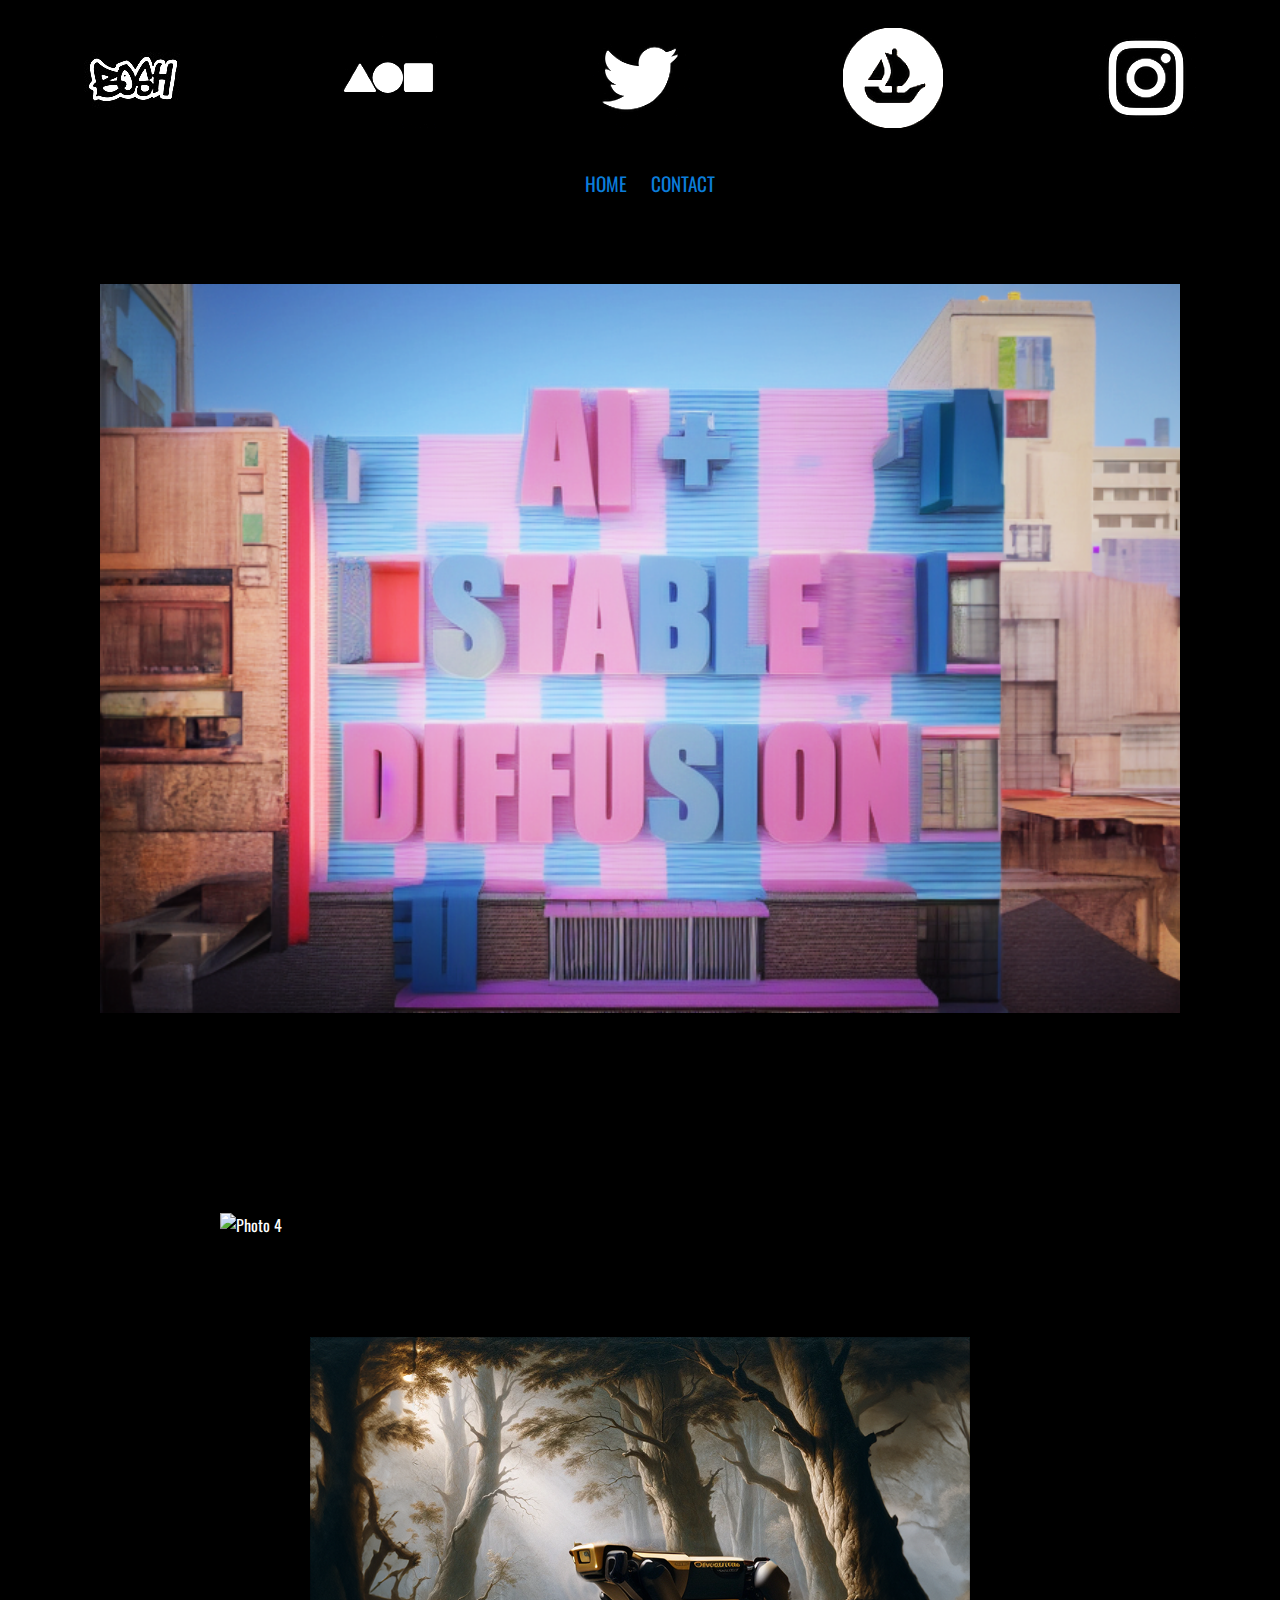
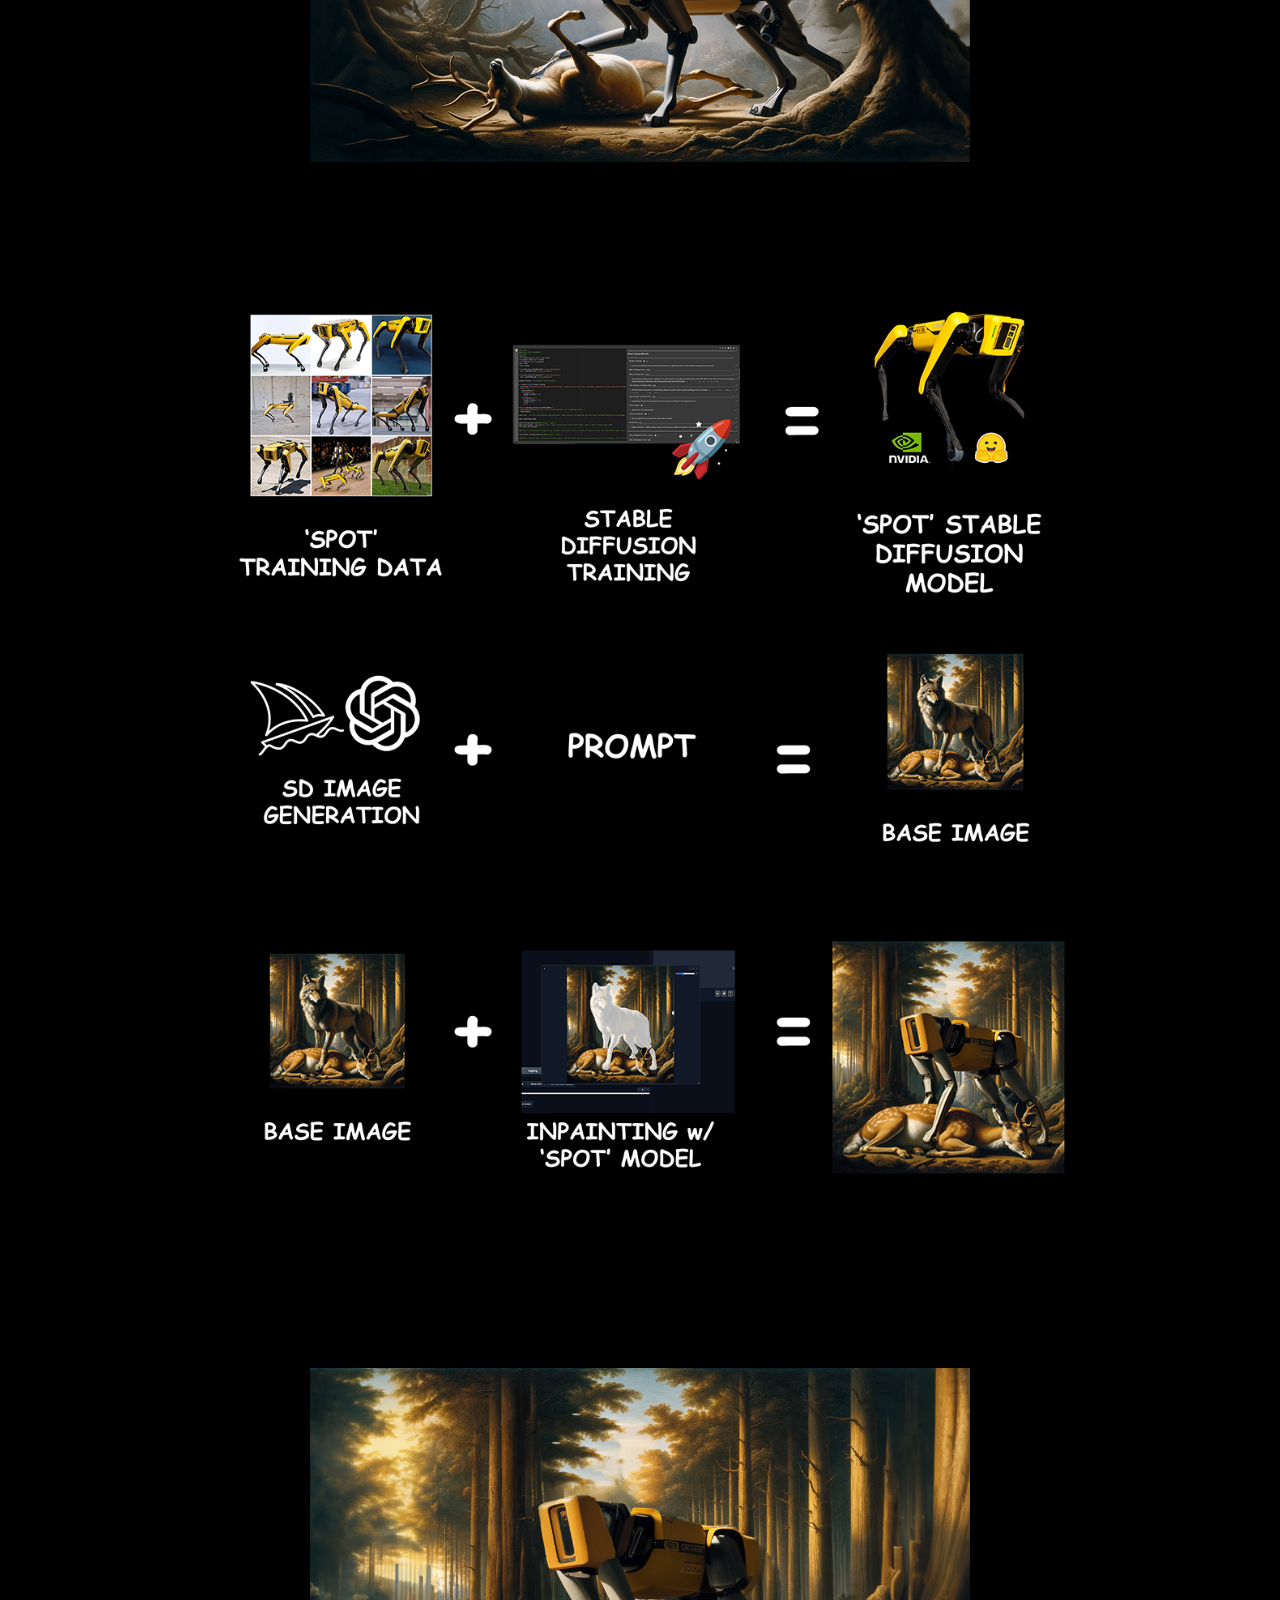
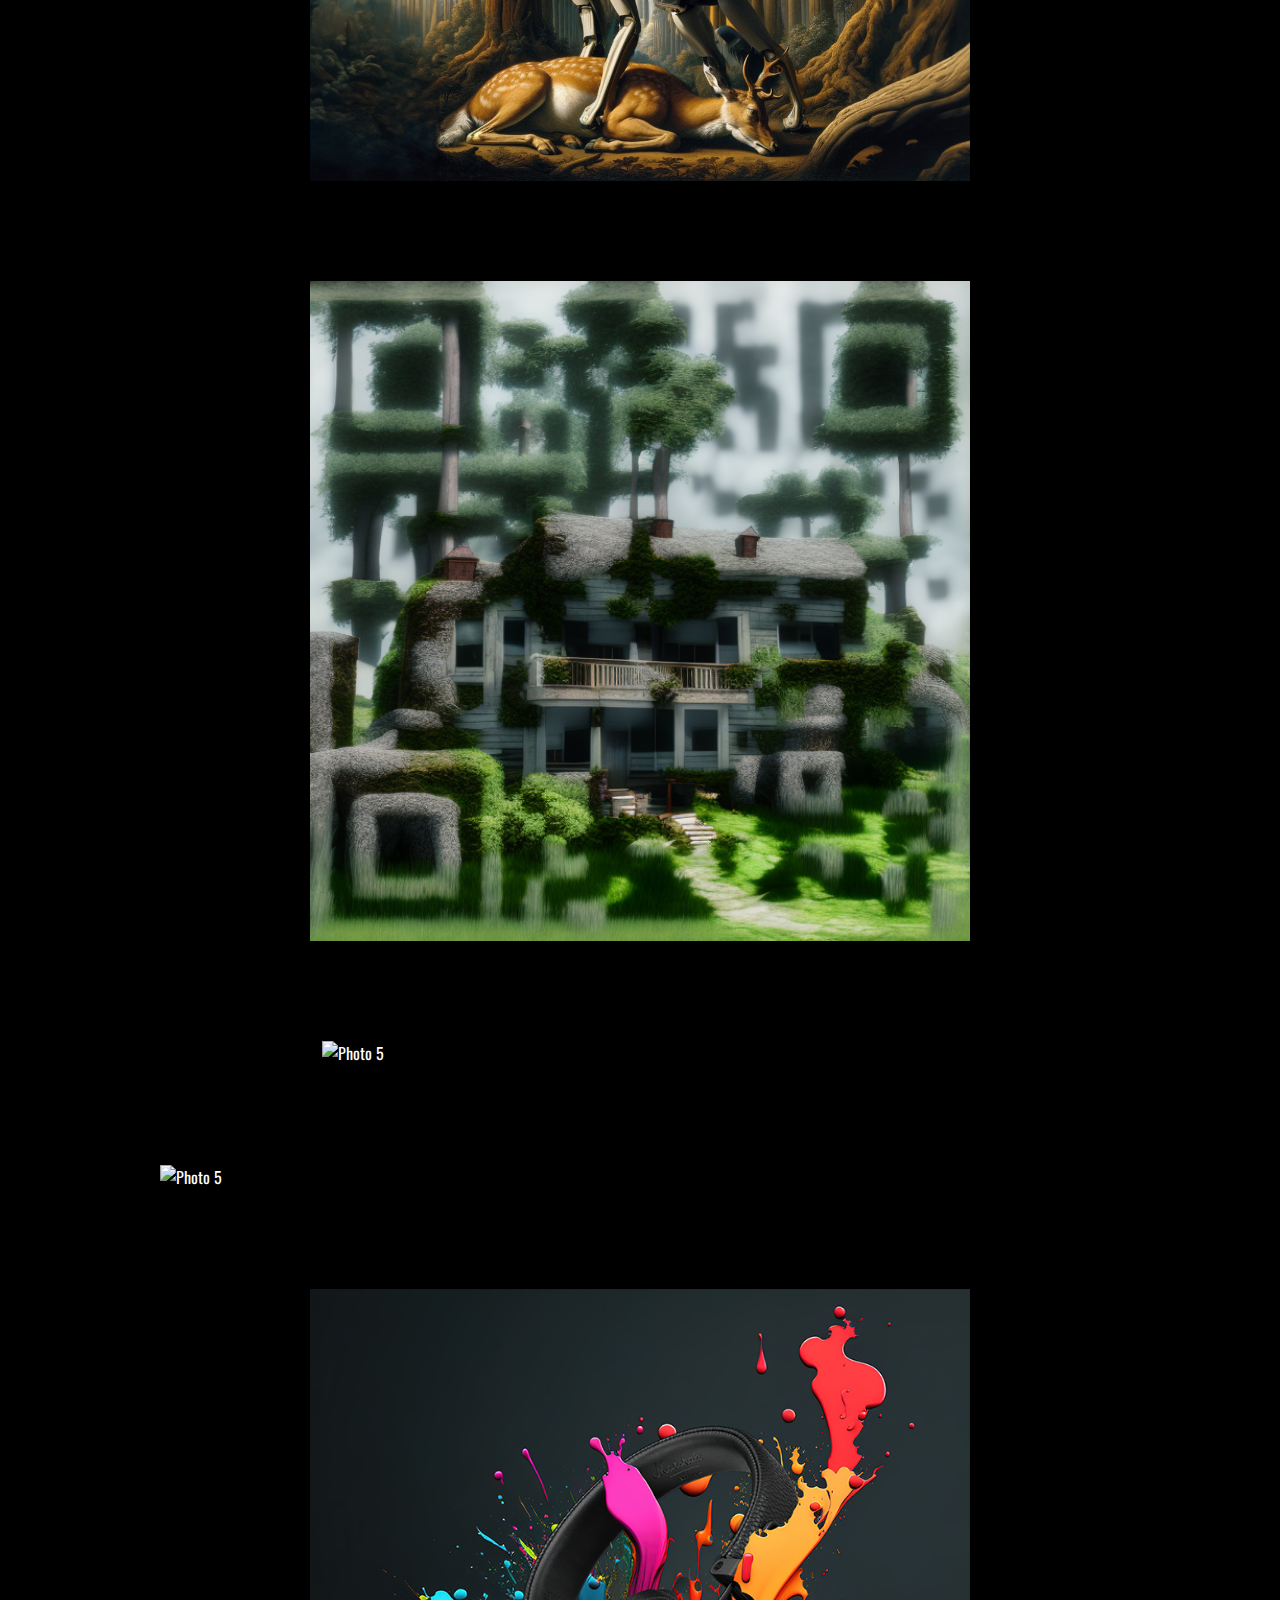
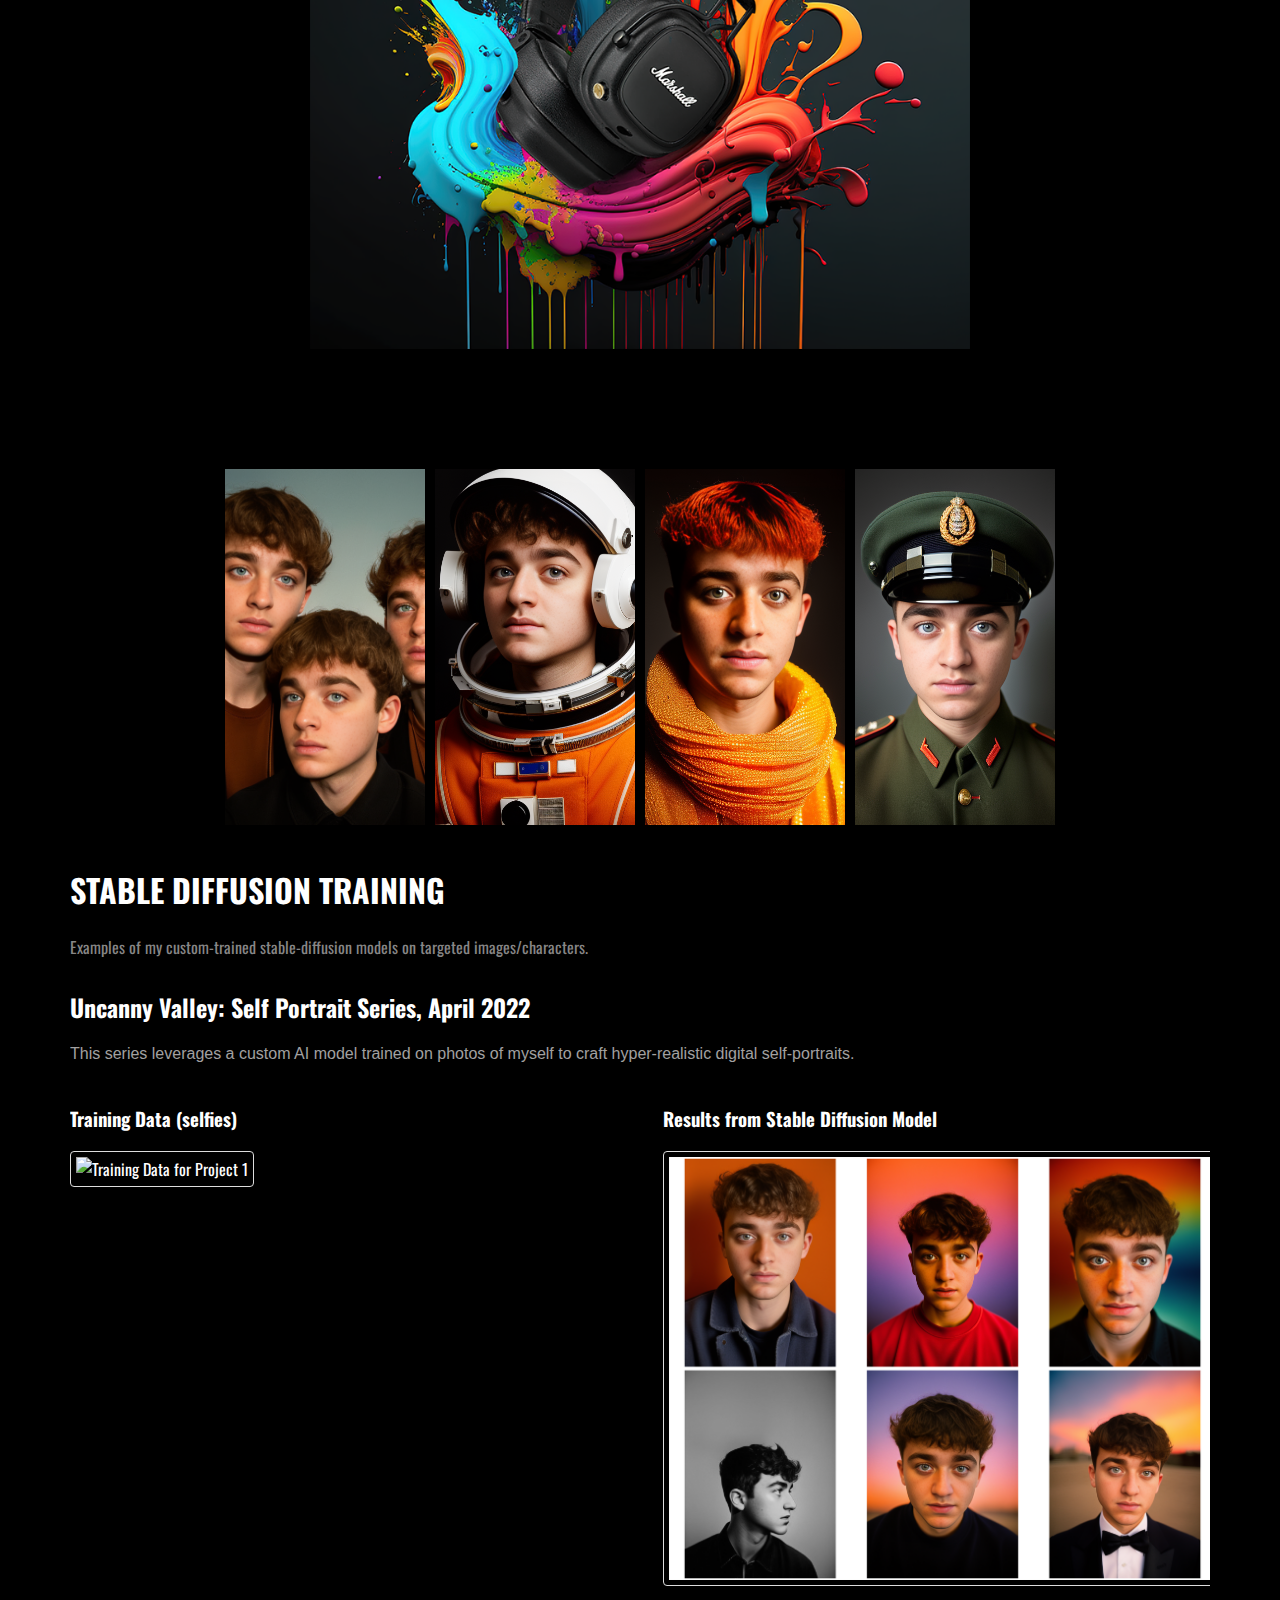
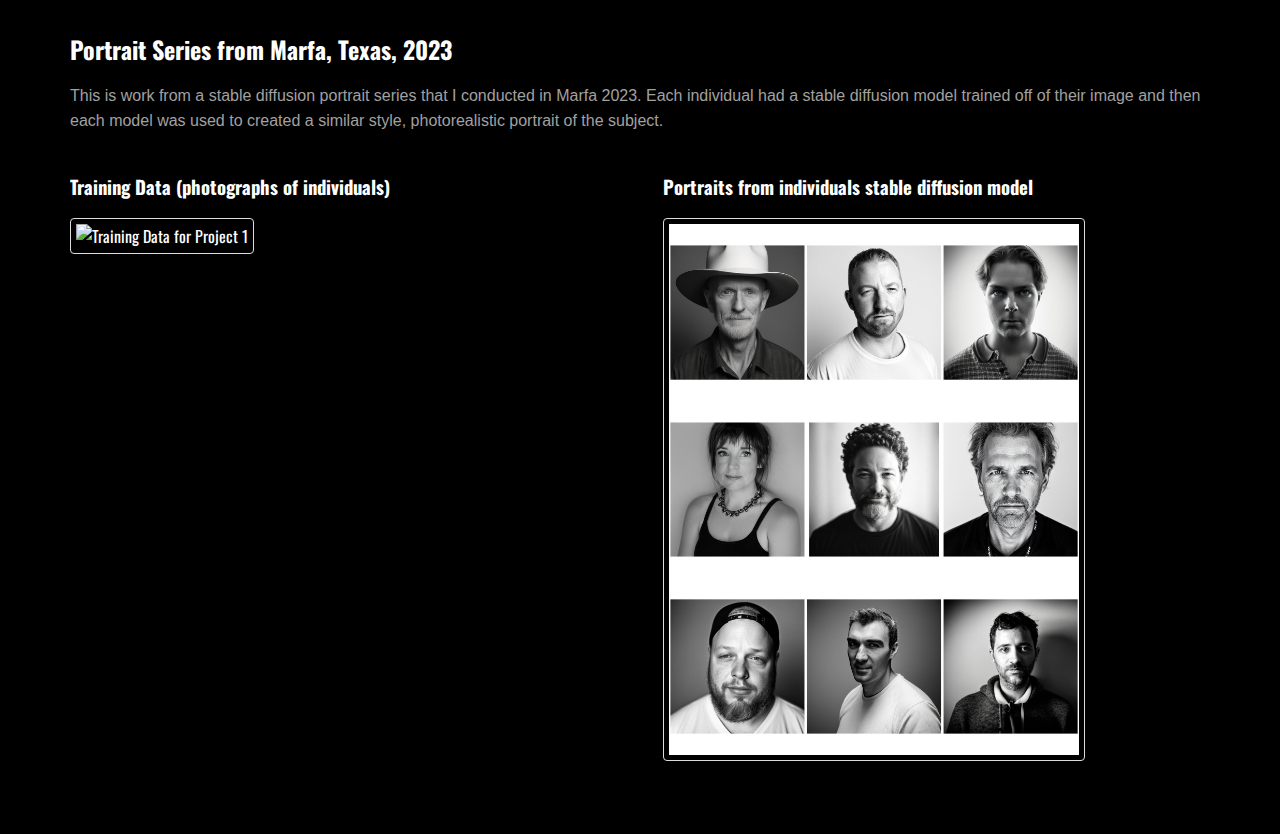
==== ai.html @ f07262d3 "Add files via upload" ====
<!DOCTYPE html>
<html lang="en">
<head>
    <meta charset="UTF-8">
    <meta name="viewport" content="width=device-width, initial-scale=1.0">
    <title>AI / MACHINE LEARNING</title>

    <!-- Oswald font -->
    <link href="https://fonts.googleapis.com/css2?family=Oswald:wght@400;500;600&display=swap" rel="stylesheet">
<style>
    /* Main Stylesheet (styles.css) */
.triptych-container {
    display: flex;
    justify-content: center; /* Center the triptych container horizontally */
    align-items: center;     /* Center the triptych container vertically */
    gap: 10px;               /* Adjust as needed for spacing between images */
    padding: 20px;
}

.triptych-container img {
    width: 33.333%;          /* Each image takes up one third of the container */
    aspect-ratio: 9 / 16 ;    /* Maintain a 16:9 aspect ratio */
    object-fit: cover;       /* Cover the area of the element, might crop the image */
    box-shadow: 0 4px 6px rgba(0, 0, 0, 0.1);
}


body {
    background-color: #000; /* Dark background */
    color: #fff; /* Light text for contrast */
    font-family: 'Oswald', sans-serif; /* Oswald font for content */
}
/* Styles for the logo menu */
.menu {
display: flex;
justify-content: center;
padding: 10px 5%;
width: 100%; /* Expand the menu to full width */
}

.menu a {
flex: 1;
max-width: calc(45% - 10px);
padding: 10px;
box-sizing: border-box;
text-align: center;
}

.menu img {
max-width: 100%;
height: auto;
cursor: pointer;
}
.menu a img {
    filter: invert(100%) brightness(200%); /* Inverts colors and increases brightness */
}


.text-menu ul {
    list-style-type: none;
    text-align: center; /* Centering menu items */
}

.text-menu ul li {
    display: inline; /* Horizontal menu */
    margin-right: 20px;
}

.text-menu a {
    color: #0b7dda; /* Bright blue for digital feel */
    text-decoration: none;
    font-size: 1.2em; /* Slightly larger font size */
    text-transform: uppercase; /* Uppercase for a more retro feel */
}

.text-menu a:hover {
    color: #4dff4d; /* Neon green for hover effect */
    text-shadow: 0 0 10px #4dff4d; /* Soft glow on hover */
}
.ai-projects {
    max-width: 1200px;
    margin: 0 auto;
    padding: 20px;
}

.project {
    margin-bottom: 40px;
}

.project h2 {
    font-family: 'Oswald', sans-serif;
    color: #ffffff;
    font-size: 1.5em;
    margin-bottom: 10px;
}

.project p {
    font-family: 'Arial', sans-serif;
    color: #a2a1a1;
    line-height: 1.6;
}

.project-image {
    width: 100%; /* Responsive image */
    height: auto;
    border: 1px solid #ddd;
    border-radius: 4px;
    padding: 5px;
    margin-top: 10px;
}
/* Responsive container */
.container {
    width: 95%;
    margin: auto;
    overflow: hidden; /* Clearfix for the floats */
}

.project-content {
    display: flex;
    justify-content: space-between;
    margin-top: 20px;
}

.training-data,
.model-results {
    width: 48%; /* Adjust width as needed */
}

.training-image,
.result-image {
    width: 100%;
    height: auto;
    border: 1px solid #ddd;
    border-radius: 4px;
    padding: 5px;
}

.introduction {
    margin-bottom: 30px;
    color: #878686;
}


/* Styles for the header container */
.header {
display: flex;
flex-direction: column;
align-items: center;
}
/* Default styles for all images */
.responsive-image img {
    width: 100%; /* Default to full width on smaller screens */
    height: auto; /* Maintain aspect ratio */
}

/* Styles for larger screens (e.g., desktops) */
@media screen and (min-width: 600px) {
    .responsive-image img {
        width: 50%; /* Adjust to desired width on larger screens */
    }
}

/* Additional breakpoints for other devices can be added as needed */


@media (max-width: 768px) {
    
.menu {
padding: 10px 0;
}

/* Adjusting spacing for the text menu on smaller screens */
.text-menu ul {
padding: 0 2%;  /* Adjust padding to create a bit more space on the sides */
}

.text-menu li {
margin-right: 10px;  /* Add some right margin to separate the items */
}

.text-menu li:last-child {
margin-right: 0;  
}

.text-menu a {
font-size: 14px;  /* Increase the font size a bit */
}
}

.responsive-image {
    width: 79% !important;
    aspect-ratio: auto;
    object-fit: cover;
}

</style>
</head>
<body>
    <div class="header">
        <div class="menu">
            <a href="index.html"><img src="logos/boshlogo.jpg" alt="Logo b"></a>
            <a href="https://foundation.app/@bosh" target="_blank"><img src="logos/logo1.jpg" alt="Logo 1"></a>
            <a href="https://twitter.com/boshjerns" target="_blank"><img src="logos/logo2.jpg" alt="Logo 2"></a>
            <a href="https://opensea.io/collection/zoo-york-city" target="_blank"><img src="logos/logo3.jpg" alt="Logo 3"></a>
            <a href="https://www.instagram.com/boshjerns/" target="_blank"><img src="logos/logo4.jpg" alt="Logo 4"></a>
        </div>
    </div>
        
        
        <!-- Text Menu -->
        <nav class="text-menu">
            <ul>
                <li><a href="index.html">home</a></li>
                <li><a href="contact.html">Contact</a></li>
            </ul>
        </nav>
    </div>

    <body>
        
        <!-- AI Projects Section -->
<section class="ai-projects">

    <div style="display: flex; justify-content: center;padding-bottom: 200px; padding-top: 50px;">
        <img src="AI/qwdqwdqwd.png" alt="Photo 4" style="width: 90%;">
    </div>

    <div style="display: flex; justify-content: center; padding-bottom: 100px; ">
        <img src="AI/21.gif" alt="Photo 4" style="width: 70%;">
    </div>

    <div style="display: flex; justify-content: center;padding-bottom: 100px;">
        <img src="AI/spot1.png" alt="Photo 4" style="width: 55%;">
    </div>

    <div style="display: flex; justify-content: center;padding-bottom: 100px;">
        <img src="AI/spot3.png" alt="Photo 4" style="width: 75%;">
    </div>

    <div style="display: flex; justify-content: center;padding-bottom: 100px;">
        <img src="AI/spot2.png" alt="Photo 4" style="width: 55%;">
    </div>

    <div style="display: flex; justify-content: center;padding-bottom: 100px;">
        <img src="AI/qr1.PNG" alt="Photo 4" style="width: 55%;">
    </div>

    <div style="display: flex; justify-content: center;padding-bottom: 100px;">
        <img src="AI/24.gif" alt="Photo 5" style="width: 53%;">
    </div>
    
    <div style="display: flex; justify-content: center;padding-bottom: 100px;">
        <img src="AI/g12.gif" alt="Photo 5" style="width: 80%;">
    </div>


    <div style="display: flex; justify-content: center;padding-bottom: 100px;">
        <img src="AI/marsh.PNG" alt="Photo 4" style="width: 55%;">
    </div>

    <div class="triptych-container" style="width: 50%; margin: 0 auto;">
    
        <img src="AI/IMG_0129.PNG" alt="Photo 4">
        <img src="AI/IMG_0137.PNG" alt="Photo 9">
        <img src="AI/IMG_0168.PNG" alt="Photo 9">
        <img src="AI/IMG_0169.PNG" alt="Photo 9">

    </div>
    <div class="container">
        <h1>STABLE DIFFUSION TRAINING</h1>
        <p class="introduction">Examples of my custom-trained stable-diffusion models on targeted images/characters. </p>
        <!-- Project 1 -->
        <div class="project">
            <h2>Uncanny Valley: Self Portrait Series, April 2022</h2>
            <p>This series leverages a custom AI model trained on photos of myself to craft hyper-realistic digital self-portraits.</p>
            <div class="project-content">
                <div class="training-data">
                    <h3>Training Data (selfies)</h3>
                    <img src="AI/2.png" alt="Training Data for Project 1" class="training-image">
                </div>
                <div class="model-results">
                    <h3>Results from Stable Diffusion Model</h3>
                    <img src="AI/1.png" alt="Result from Stable Diffusion Model for Project 1" class="result-image">
                </div>
                
            </div>
        </div>

        <div class="project">
            <h2>Portrait Series from Marfa, Texas, 2023</h2>
            <p>This is work from a stable diffusion portrait series that I conducted in Marfa 2023.  Each individual had a stable diffusion model trained off of their image and then each model was used to created a similar style, photorealistic portrait of the subject.</p>
            <div class="project-content">
                <div class="training-data">
                    <h3>Training Data (photographs of individuals)</h3>
                    <img src="AI/mm.png" alt="Training Data for Project 1" class="training-image">
                </div>
                <div class="model-results">
                    <h3>Portraits from individuals stable diffusion model</h3>
                    <img src="AI/jpjp.png" alt="Result from Stable Diffusion Model for Project 1" class="result-image" style="width: 75%;">
        
        
                </div>
        </div>


        <!-- <div class="project">
            <h2>Training on Illustrated Character 'Jeff' by Monster Mike</h2>
            <p>This is a stable diffusion training on artist 'Monster Mike's' character named Jeff who appears frequently in his work.  We trained a model on 'Jeff' for a project that will be released in the future.</p>
            <div class="project-content">
                <div class="training-data">
                    <h3>Training Data (artists artwork)</h3>
                    <img src="AI/mike3.png" alt="Training Data for Project 1" class="training-image">
                </div>
                <div class="model-results">
                    <h3>Results from Stable Diffusion Model 2D & 3D (Fully stable diffusion)</h3>
                    <img src="AI/mike1.jpg" alt="Result from Stable Diffusion Model for Project 1" class="result-image" style="width: 45%;">

                    <img src="AI/mike2.jpg" alt="Result from Stable Diffusion Model for Project 1" class="result-image" style="width: 45%;">
                    <img src="AI/mike.gif" alt="Result from Stable Diffusion Model for Project 1" class="result-image" style="width: 45%;">

                </div>
    </div> -->


</section>
    
    </body>

</body>
</html>
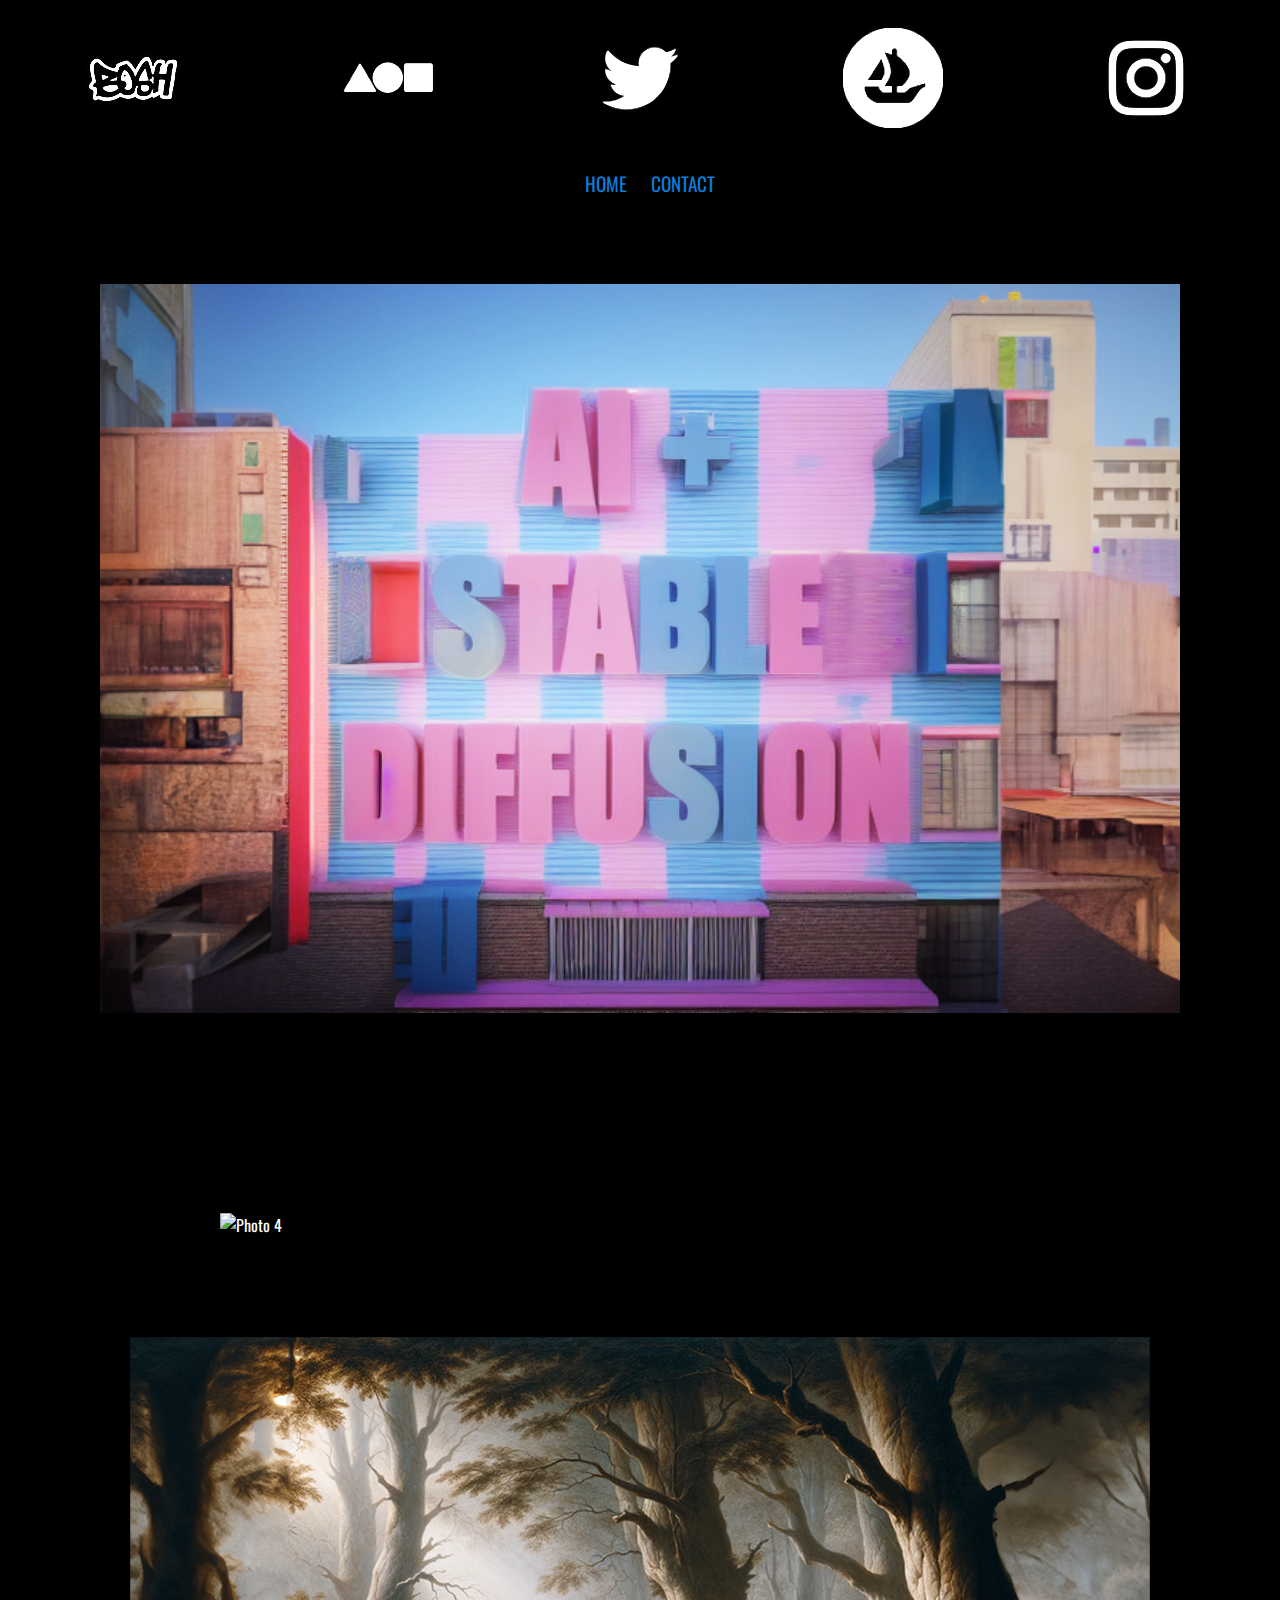
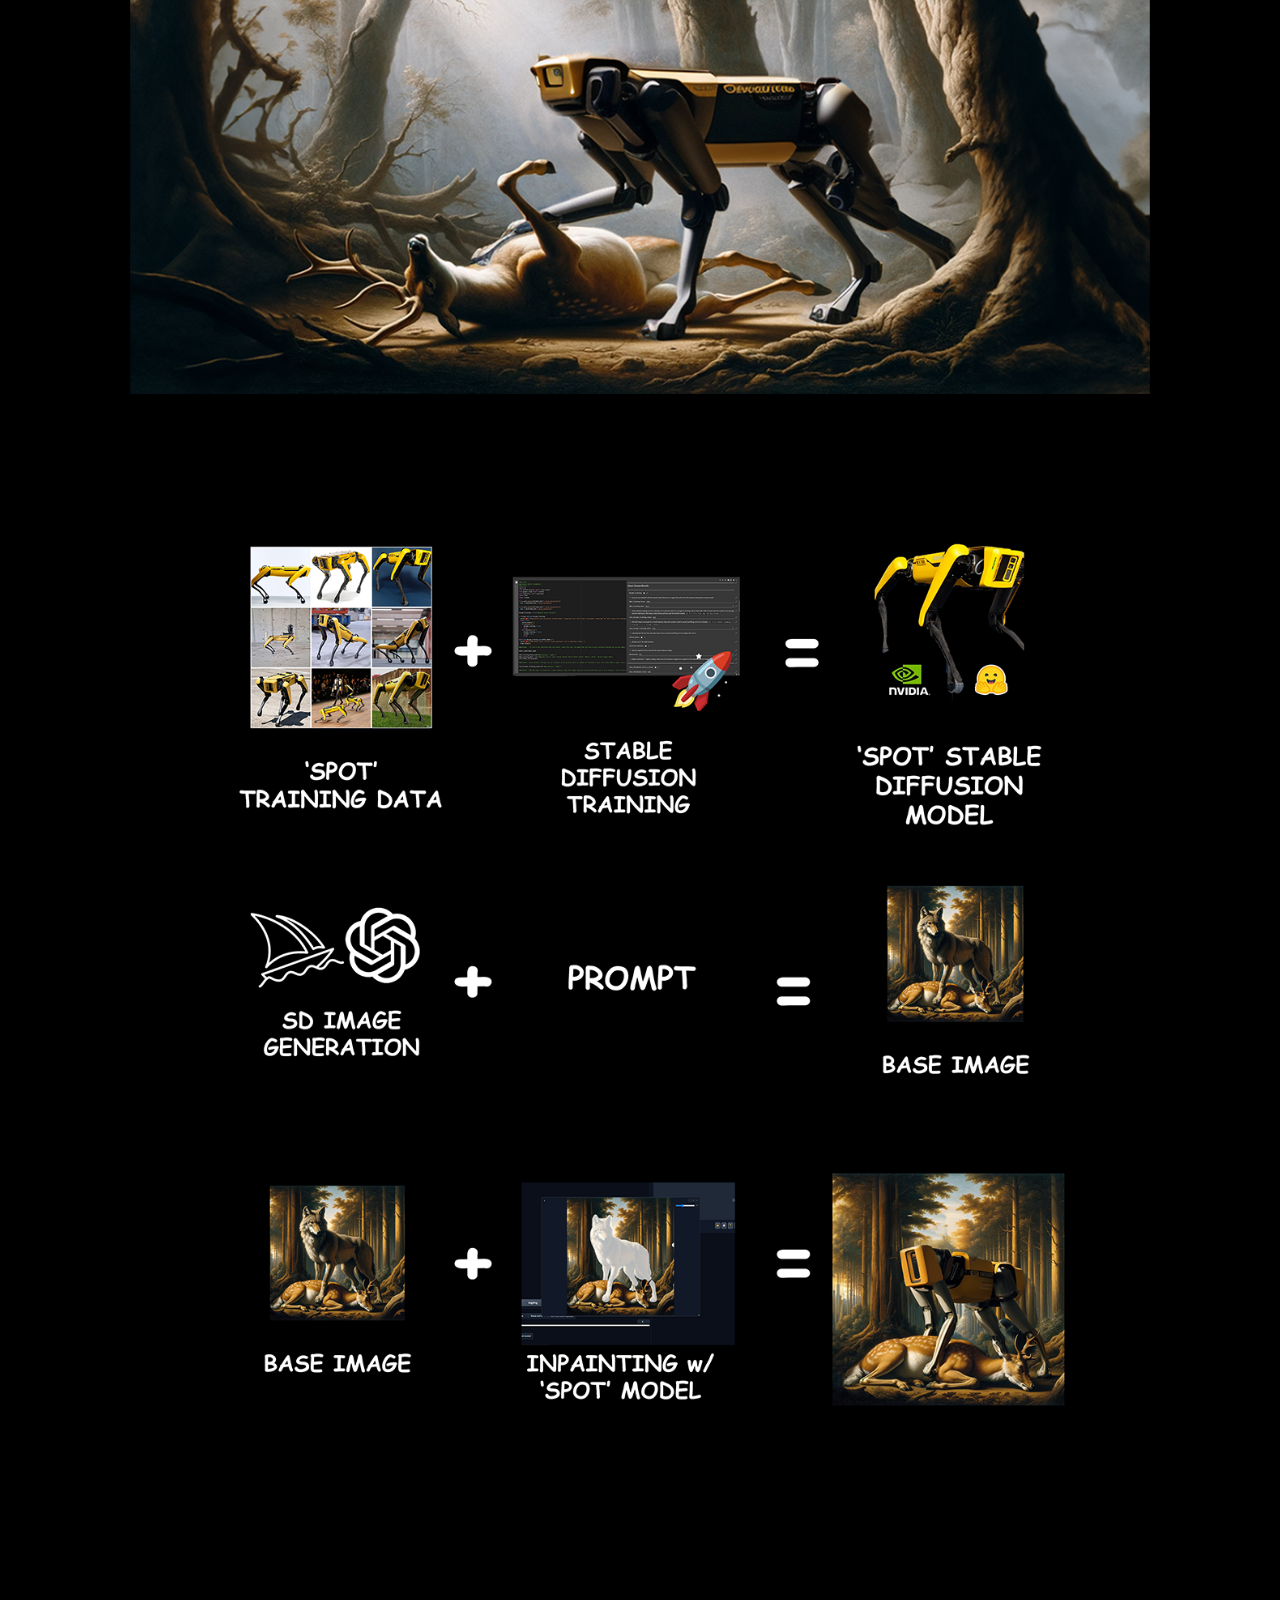
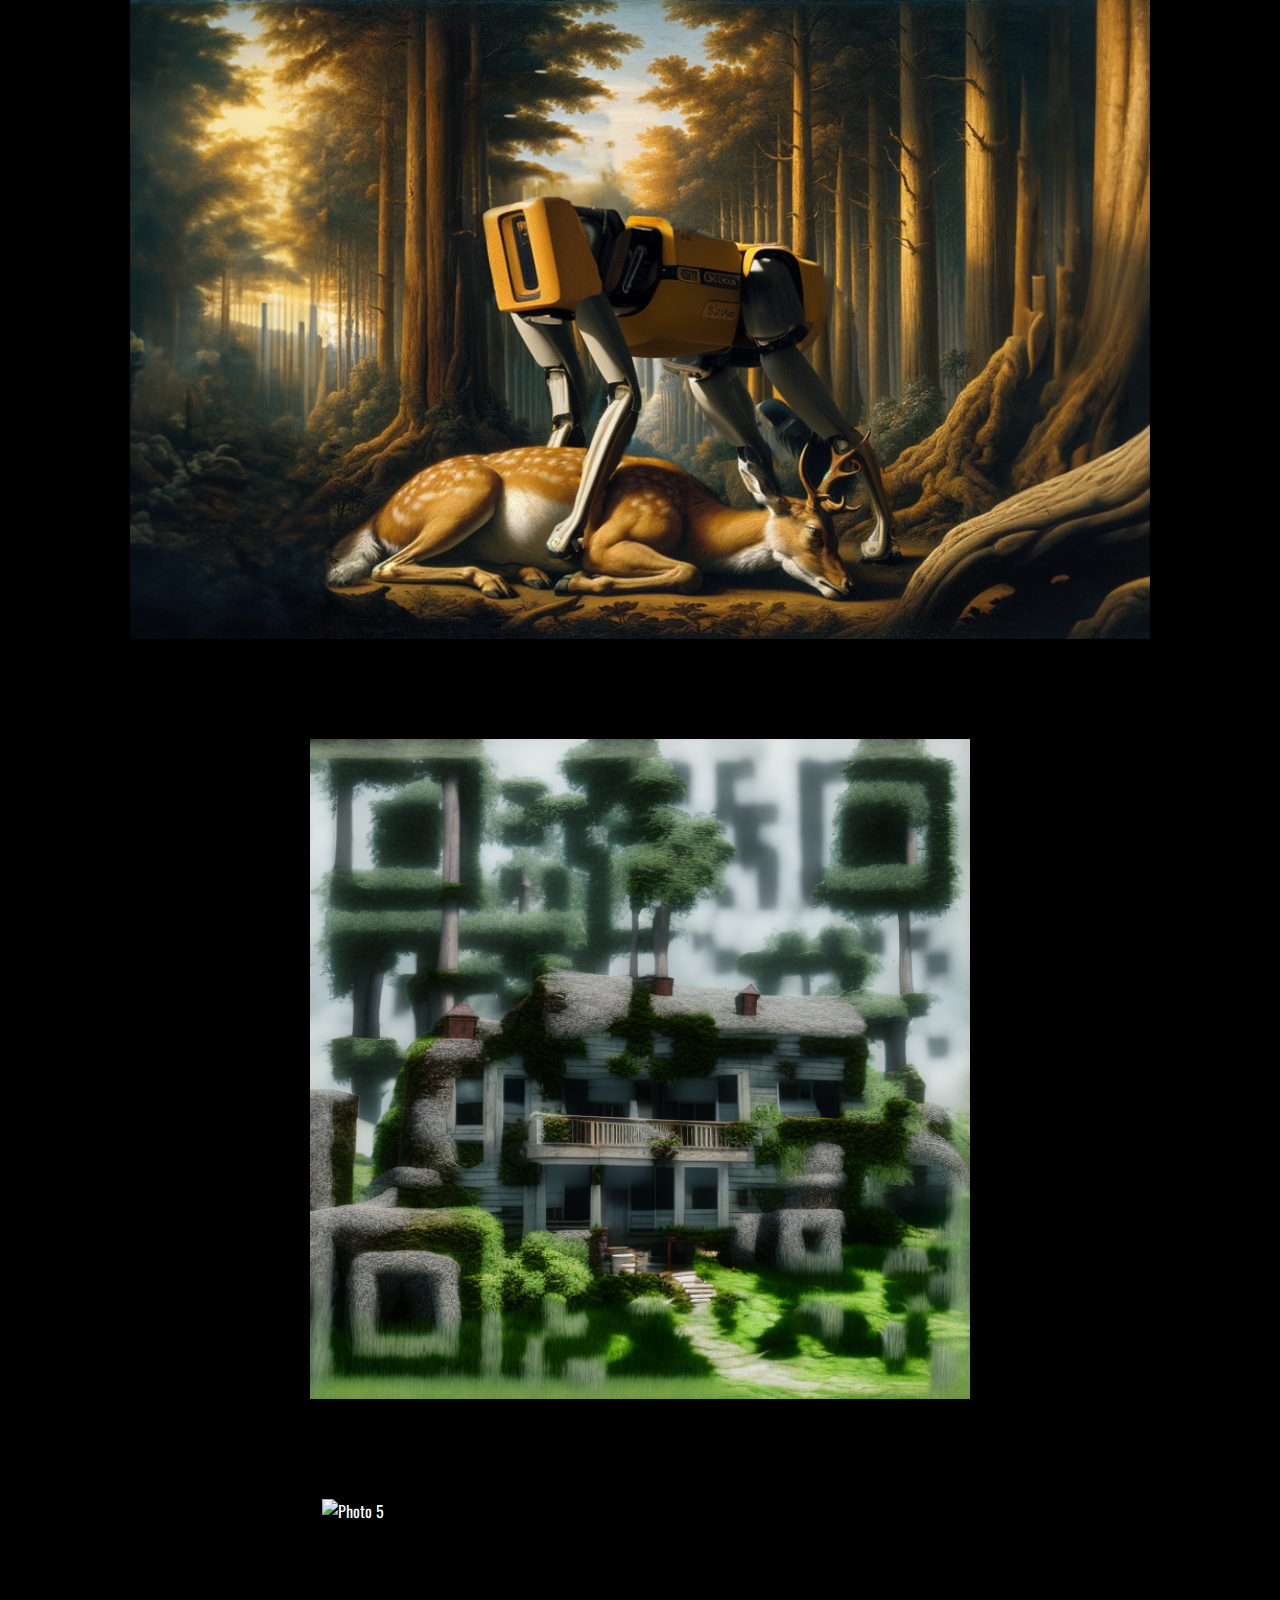
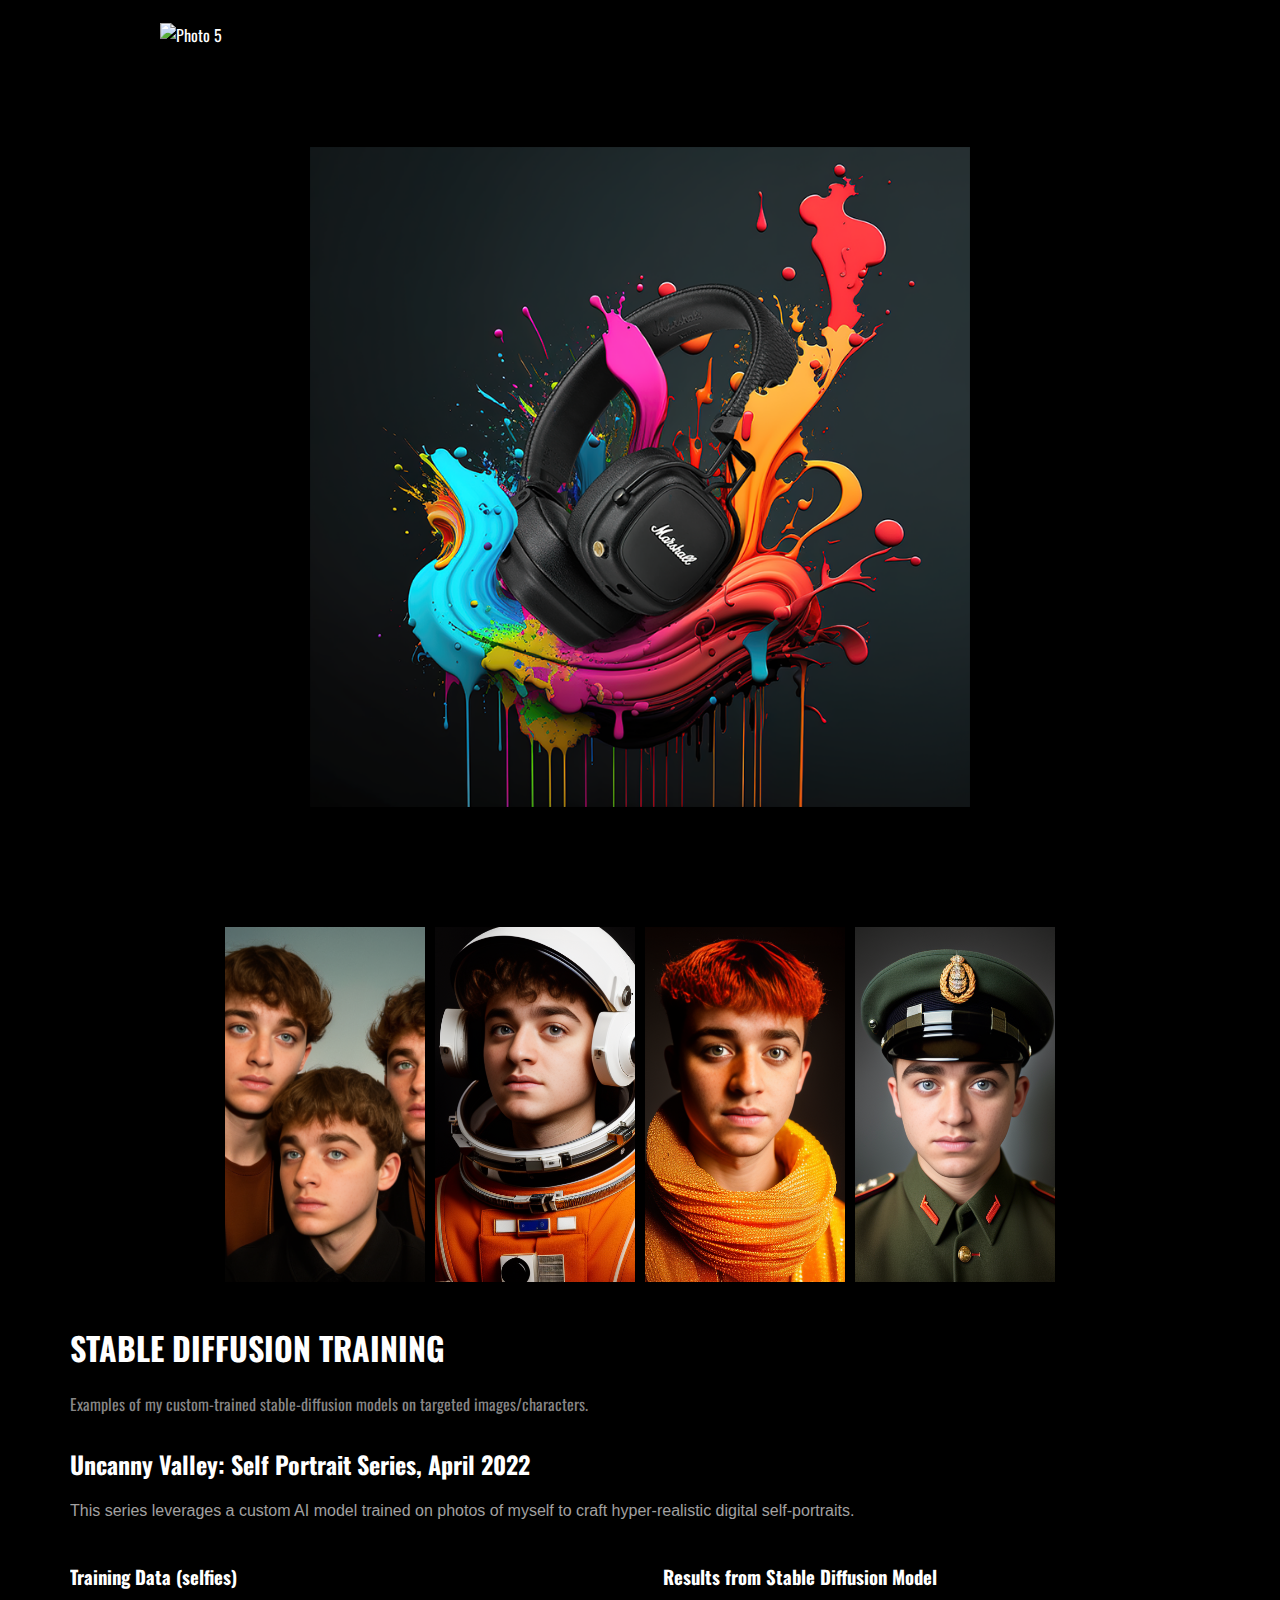
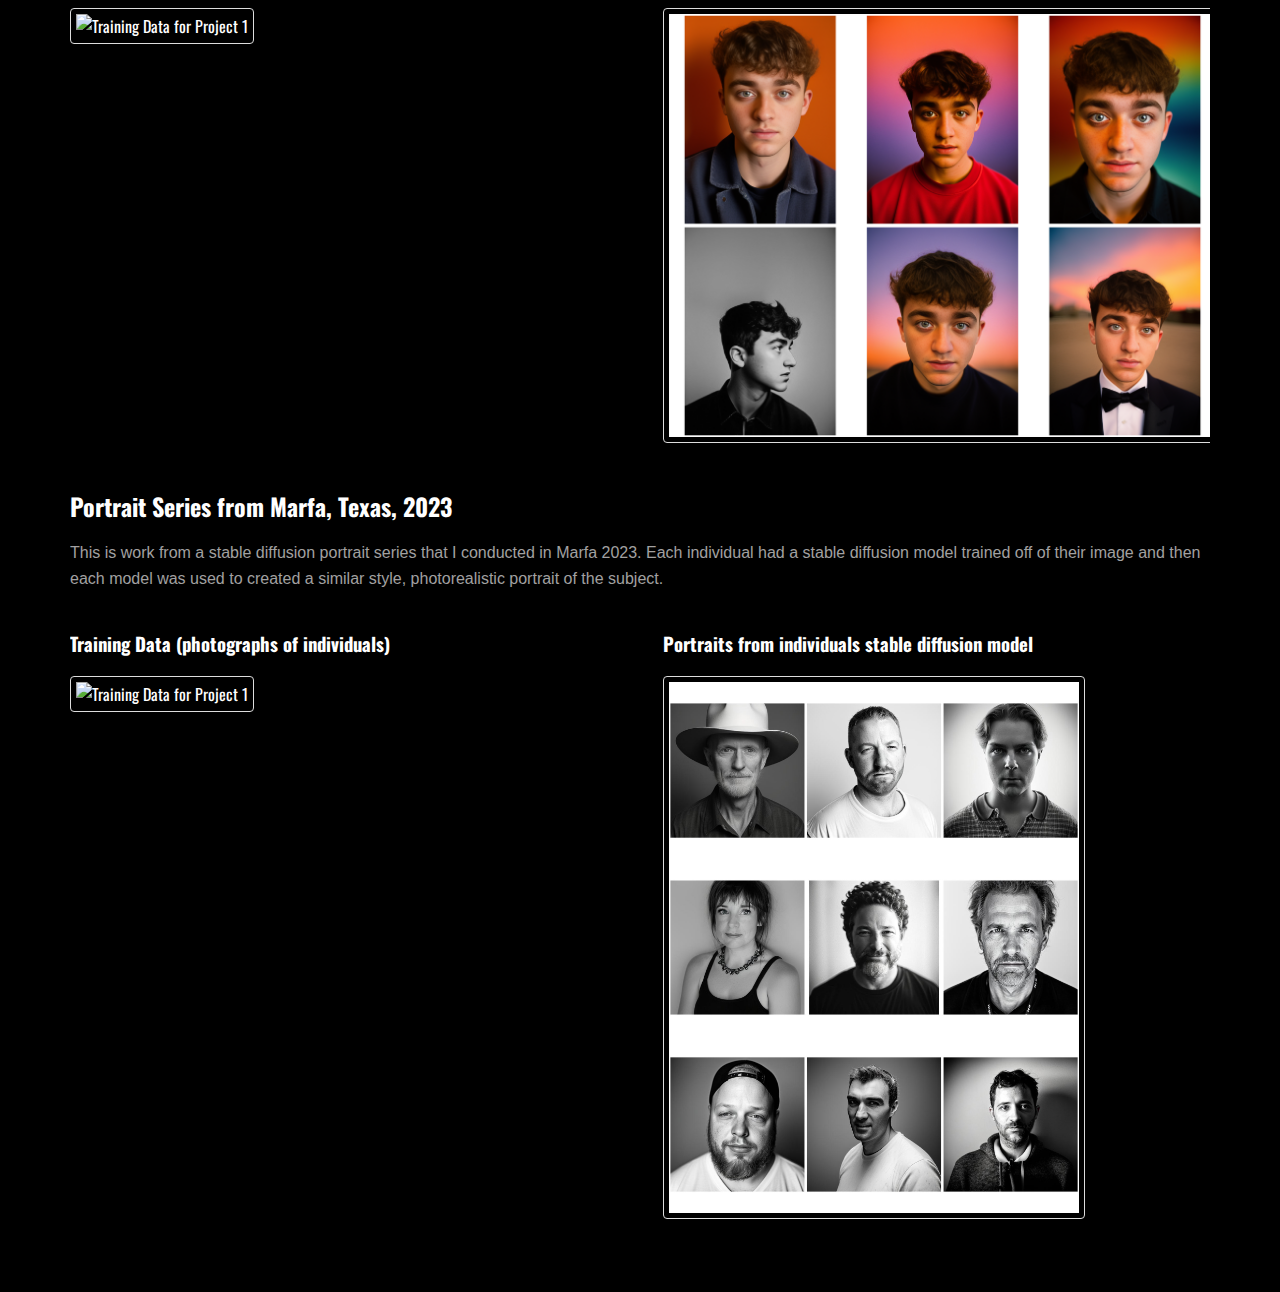
==== commit b7466fb0: "Add files via upload" ====
--- a/ai.html
+++ b/ai.html
@@ -230,7 +230,7 @@
     </div>
 
     <div style="display: flex; justify-content: center;padding-bottom: 100px;">
-        <img src="AI/spot1.png" alt="Photo 4" style="width: 55%;">
+        <img src="AI/spot1.png" alt="Photo 4" style="width: 85%;">
     </div>
 
     <div style="display: flex; justify-content: center;padding-bottom: 100px;">
@@ -238,7 +238,7 @@
     </div>
 
     <div style="display: flex; justify-content: center;padding-bottom: 100px;">
-        <img src="AI/spot2.png" alt="Photo 4" style="width: 55%;">
+        <img src="AI/spot2.png" alt="Photo 4" style="width: 85%;">
     </div>
 
     <div style="display: flex; justify-content: center;padding-bottom: 100px;">
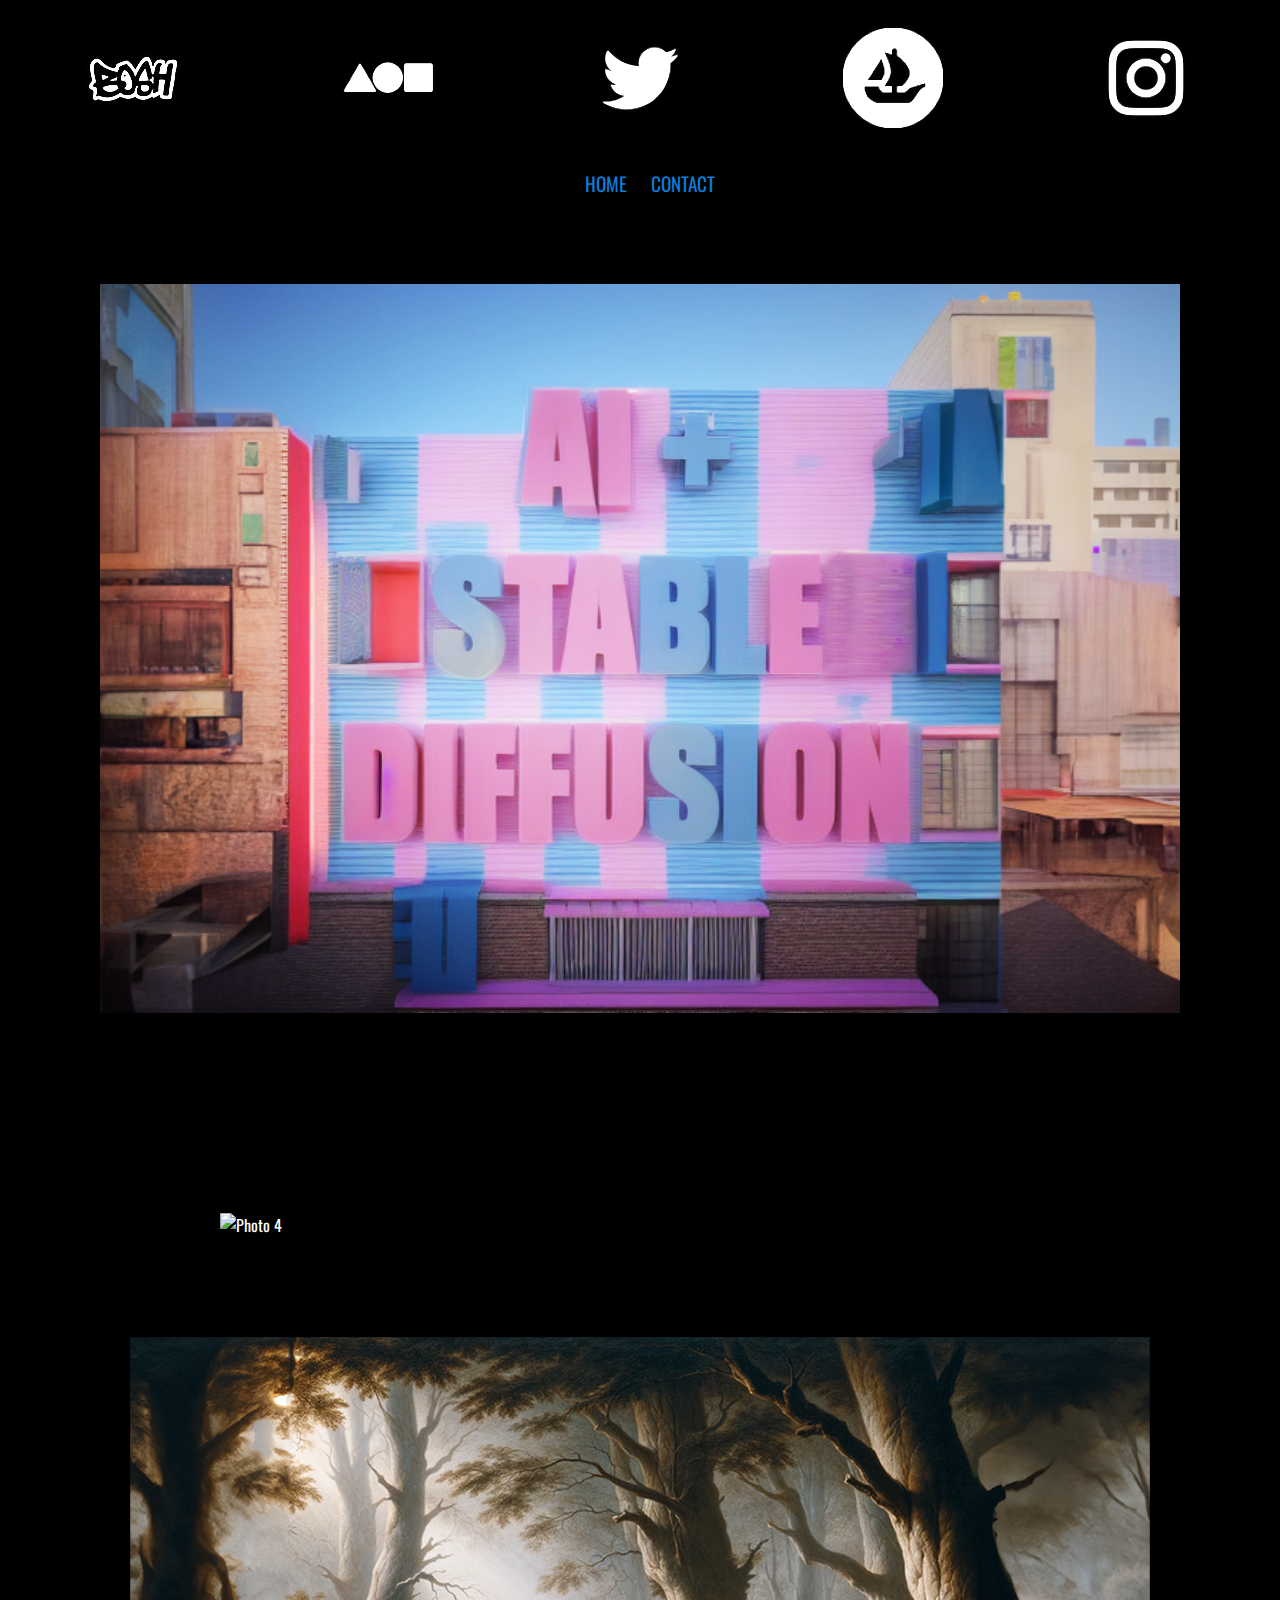
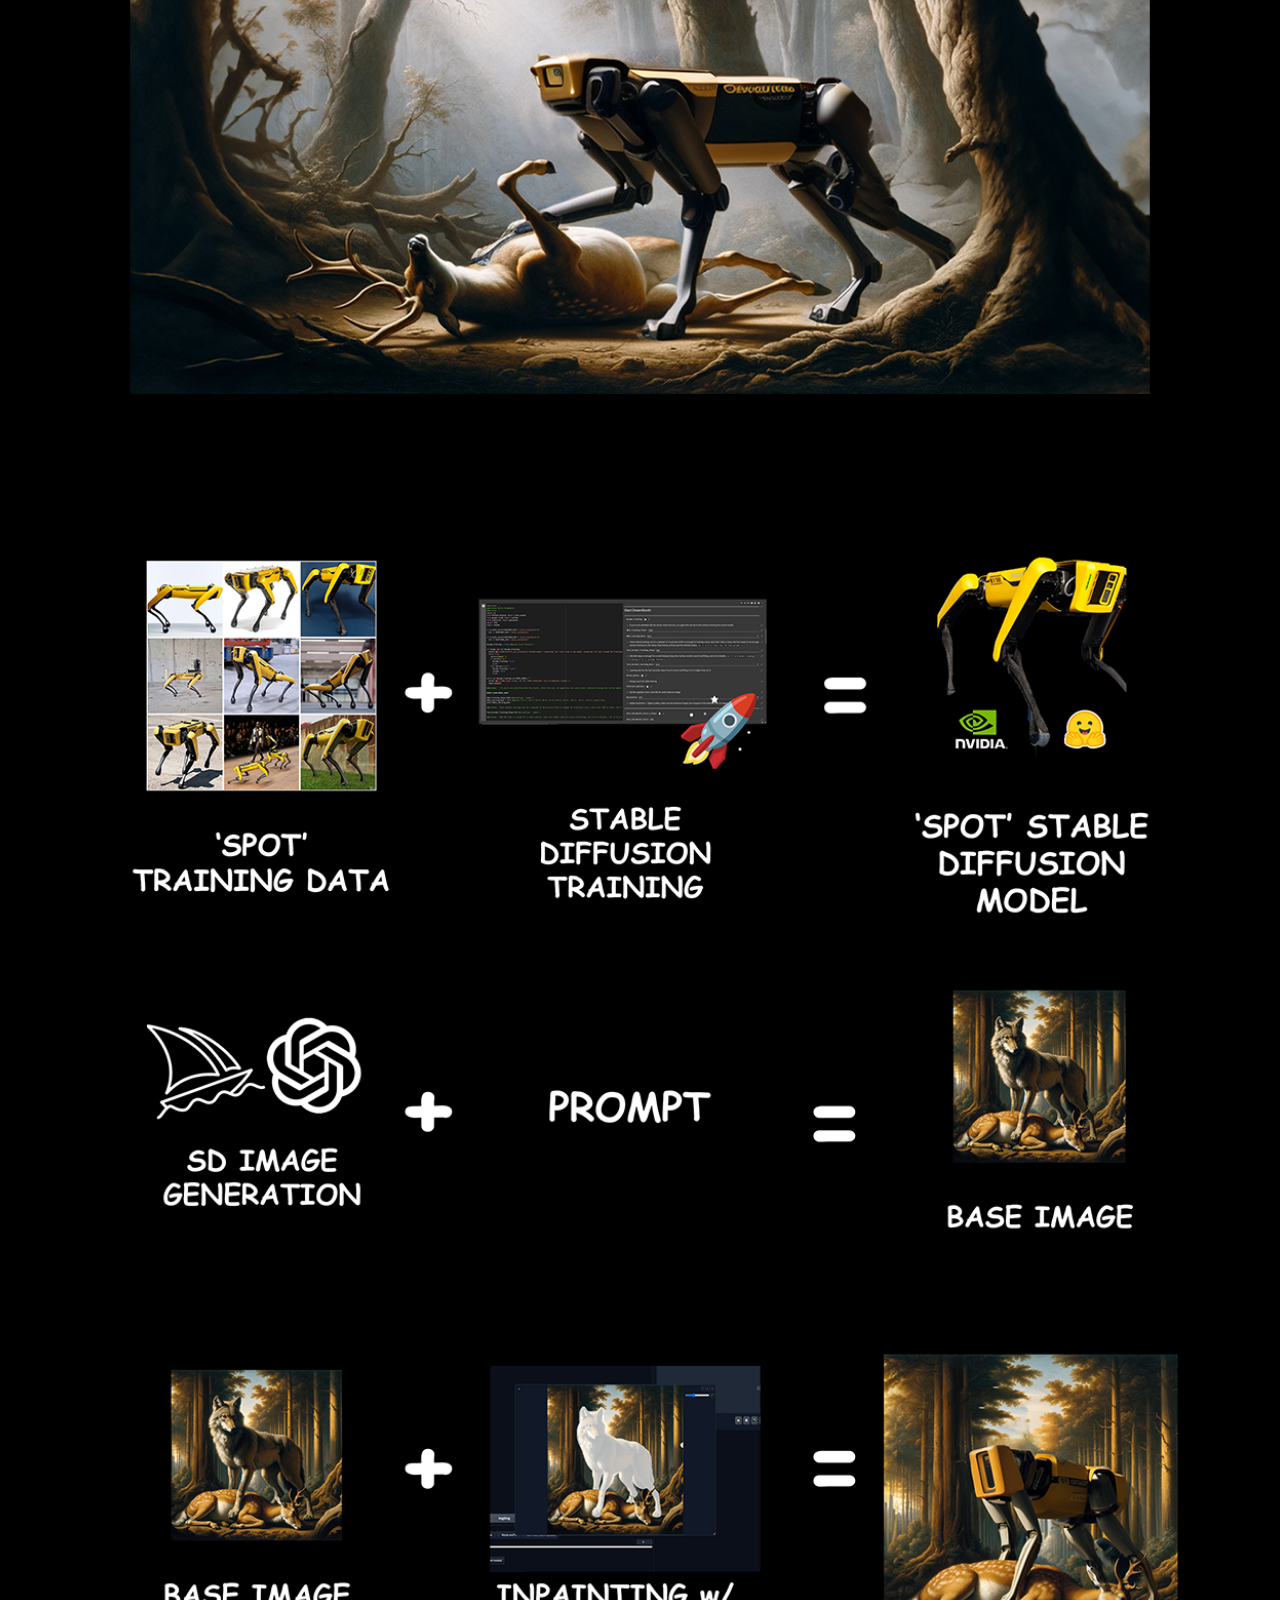
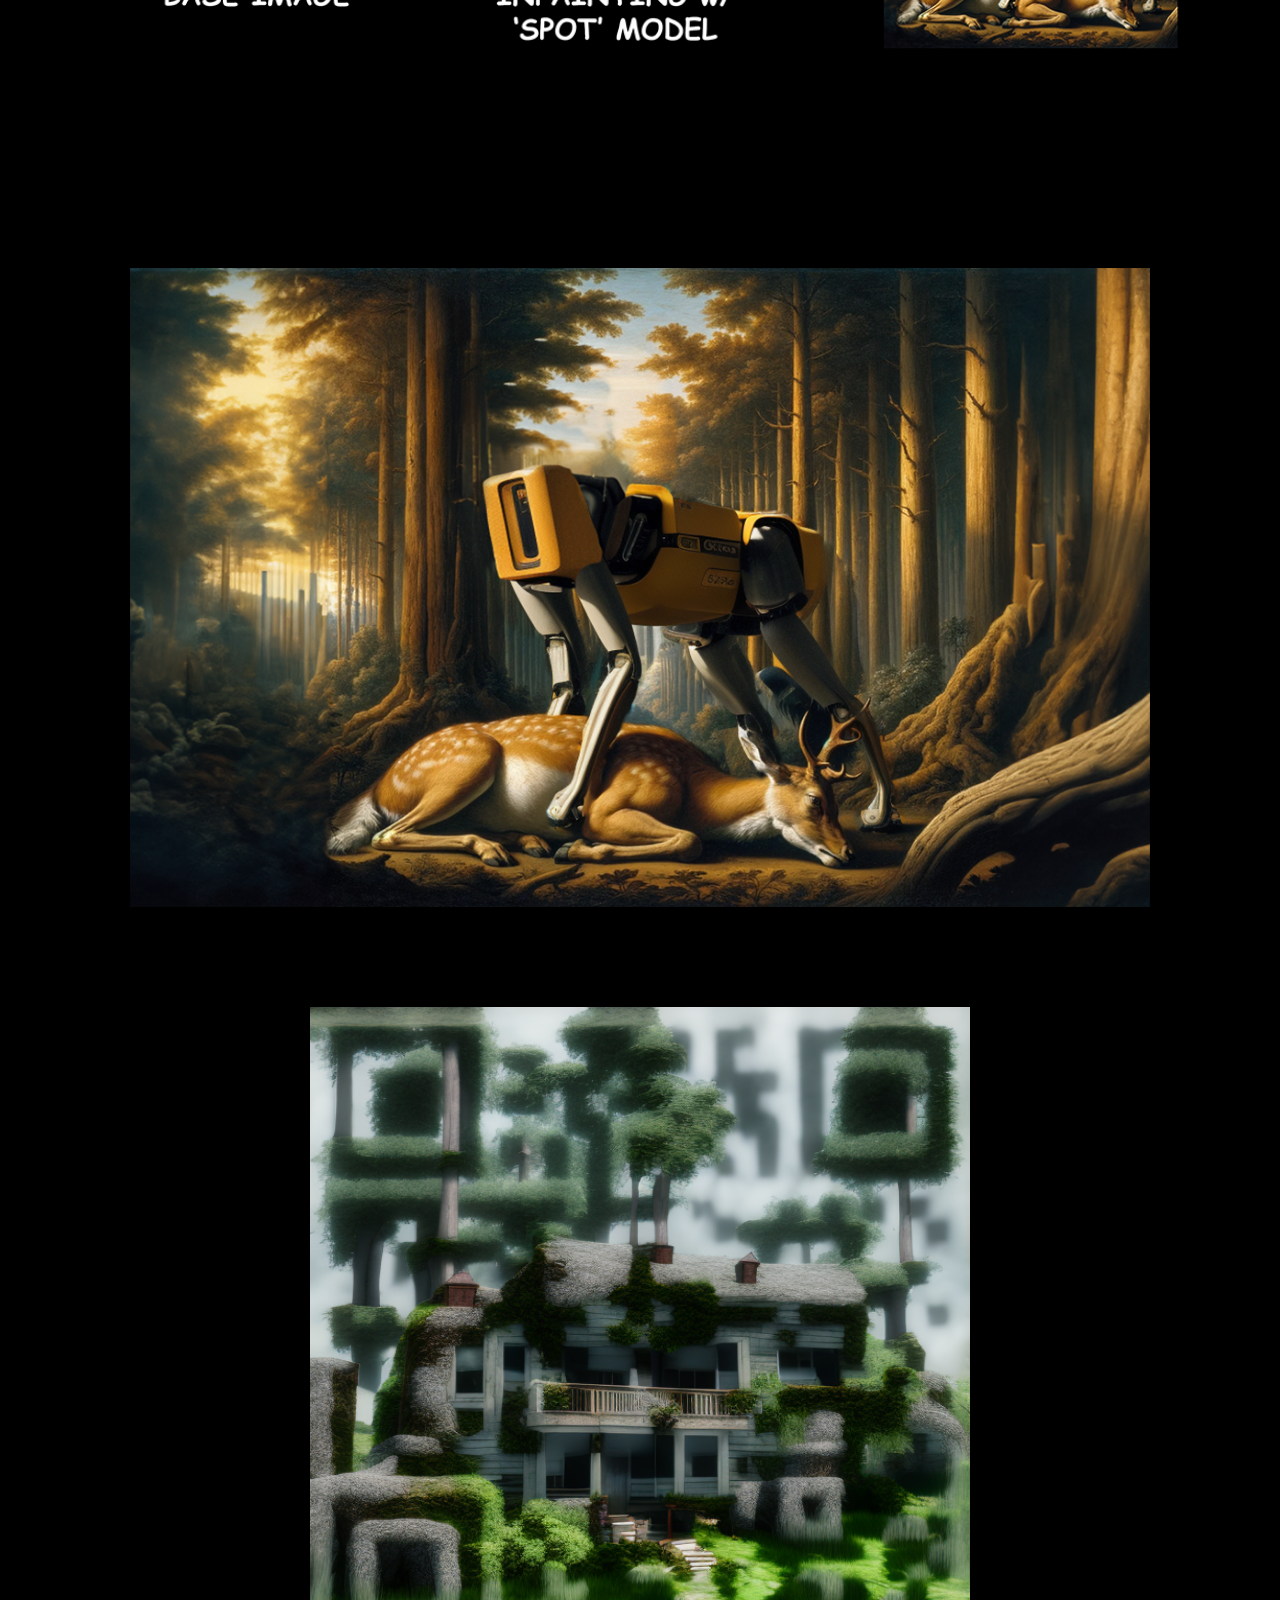
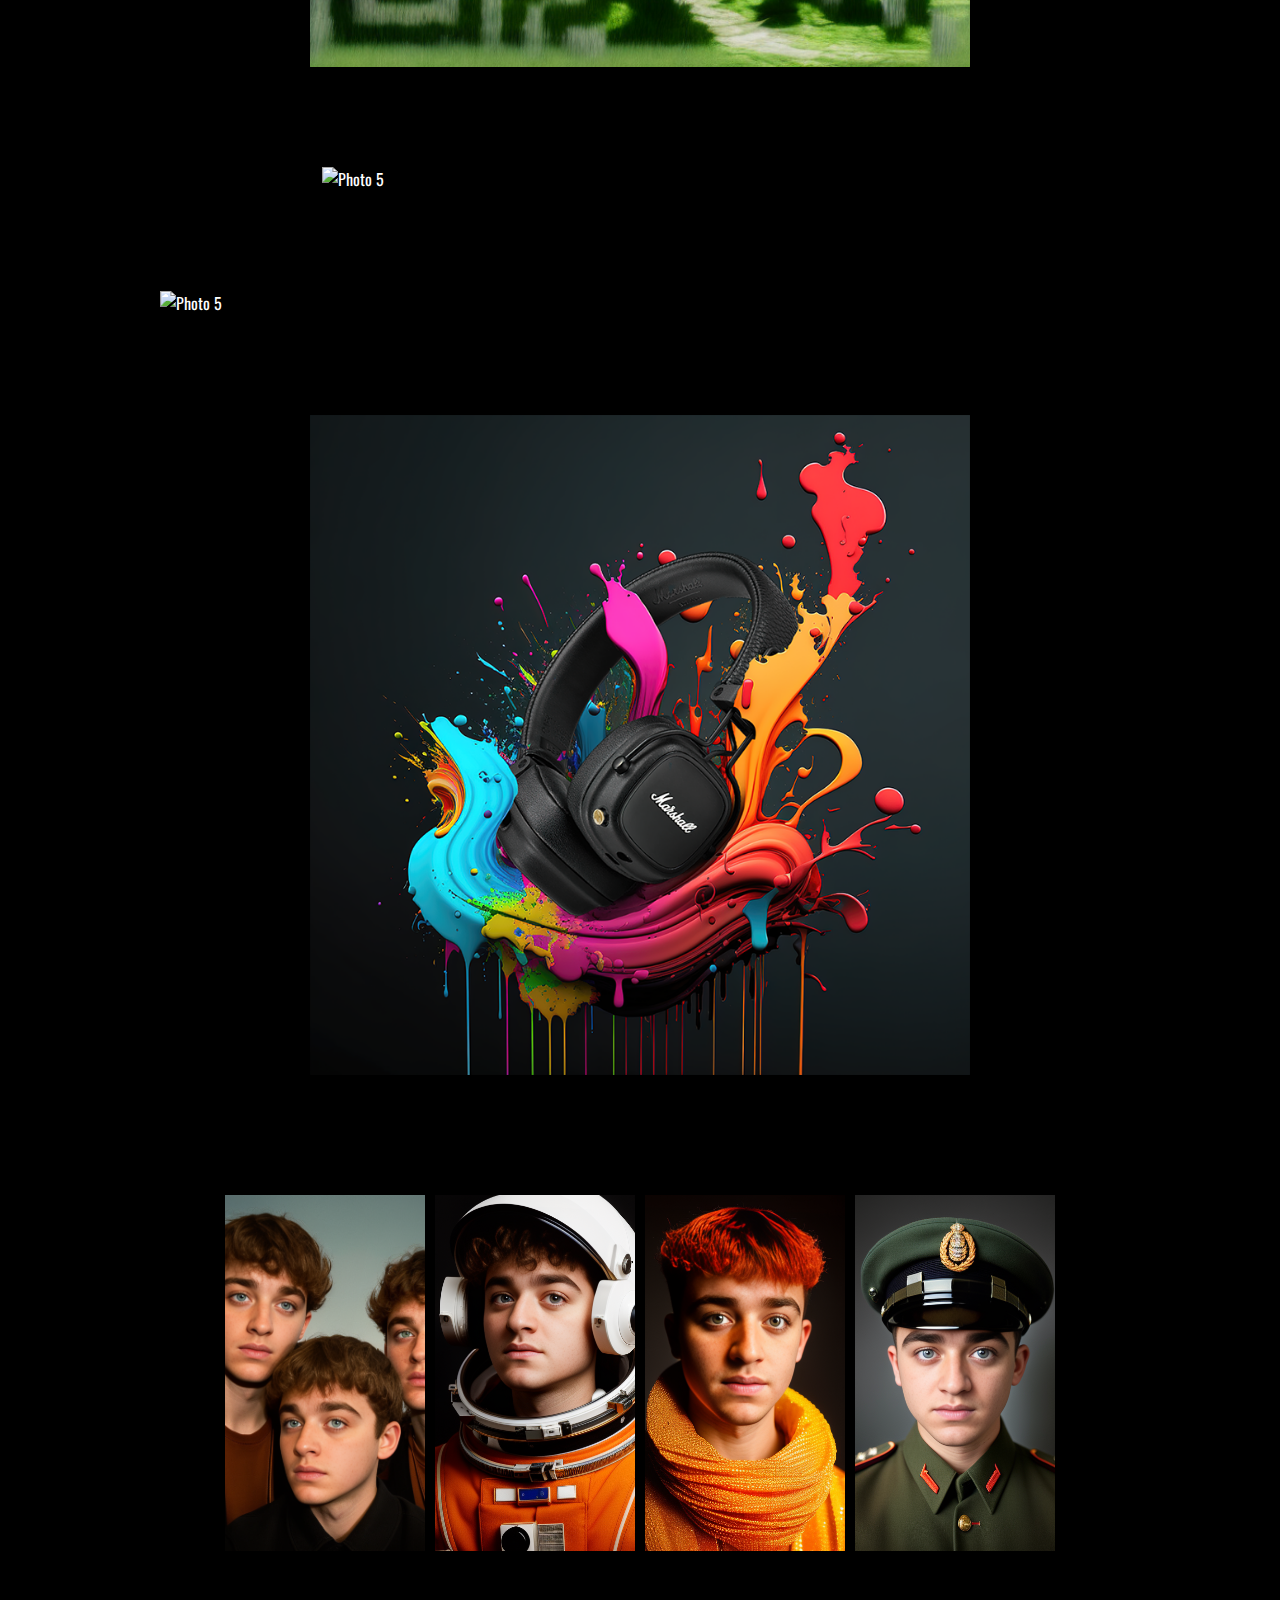
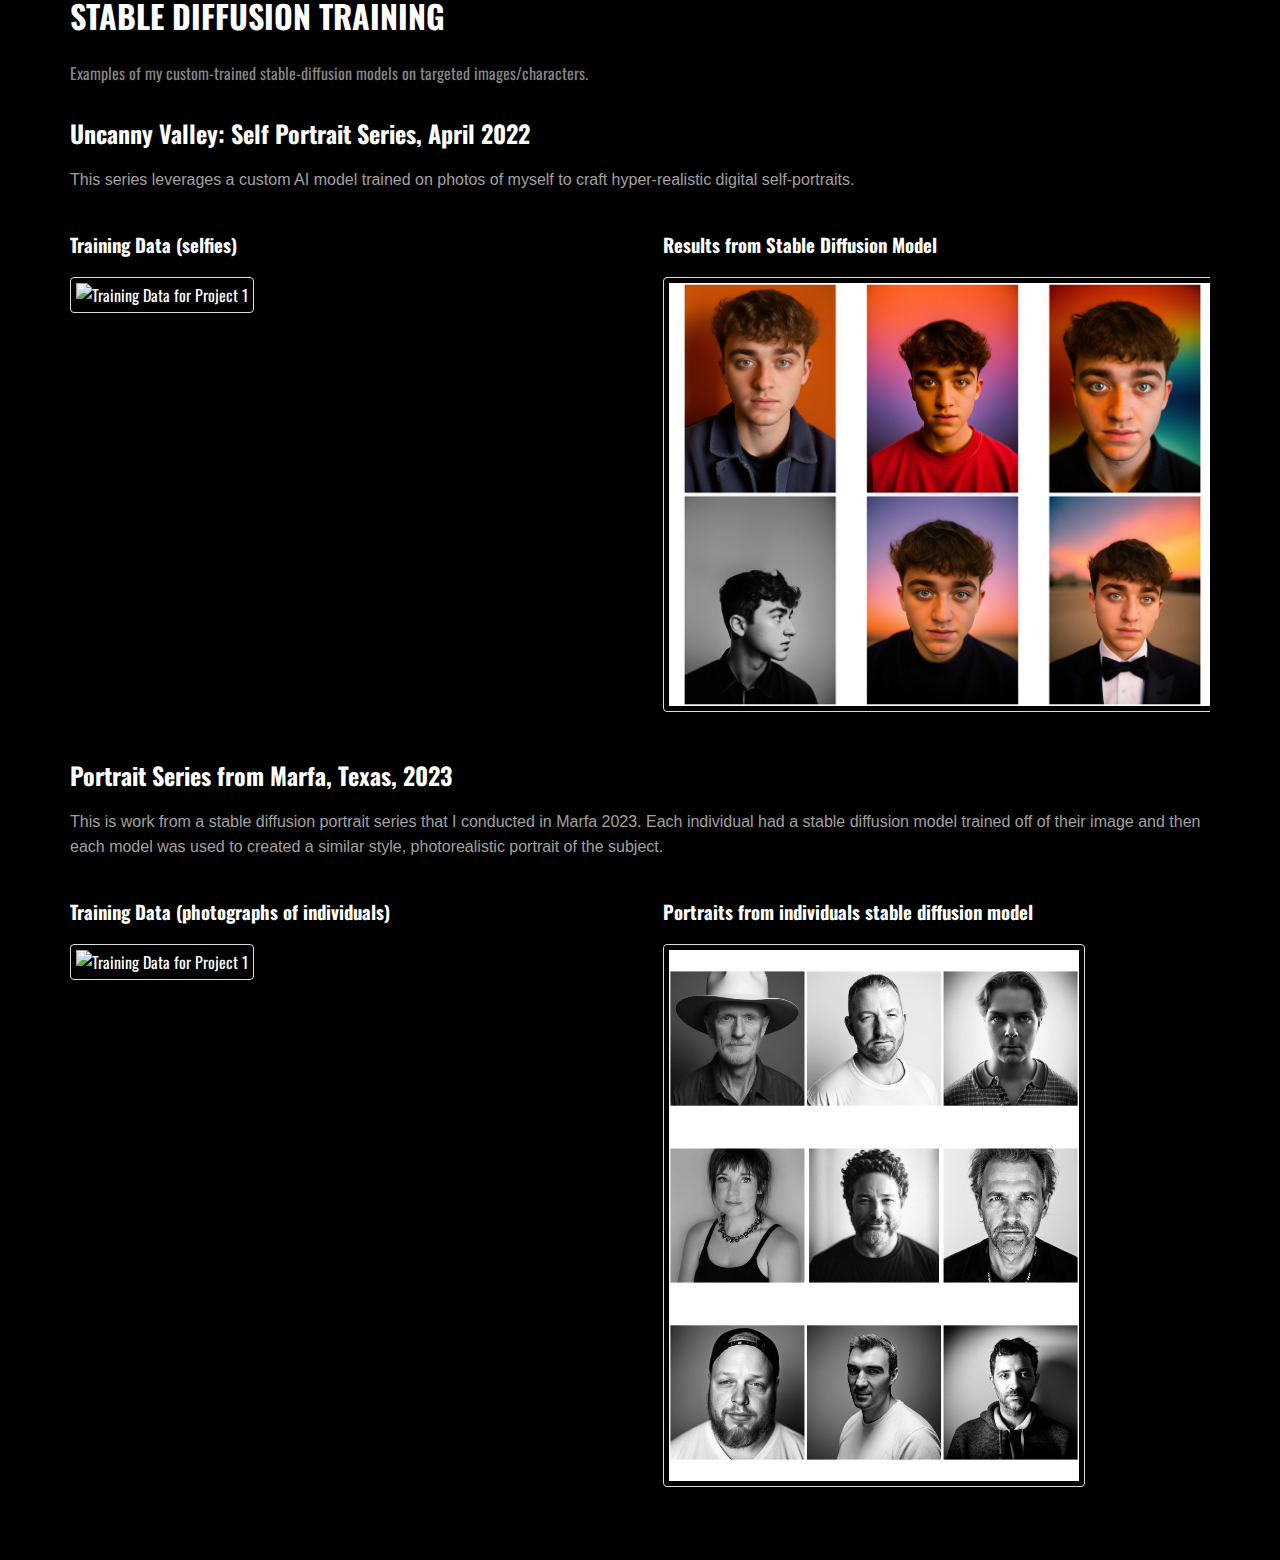
==== commit 2ad3851f: "Add files via upload" ====
--- a/ai.html
+++ b/ai.html
@@ -234,7 +234,7 @@
     </div>
 
     <div style="display: flex; justify-content: center;padding-bottom: 100px;">
-        <img src="AI/spot3.png" alt="Photo 4" style="width: 75%;">
+        <img src="AI/spot3.png" alt="Photo 4" style="width: 95%;">
     </div>
 
     <div style="display: flex; justify-content: center;padding-bottom: 100px;">
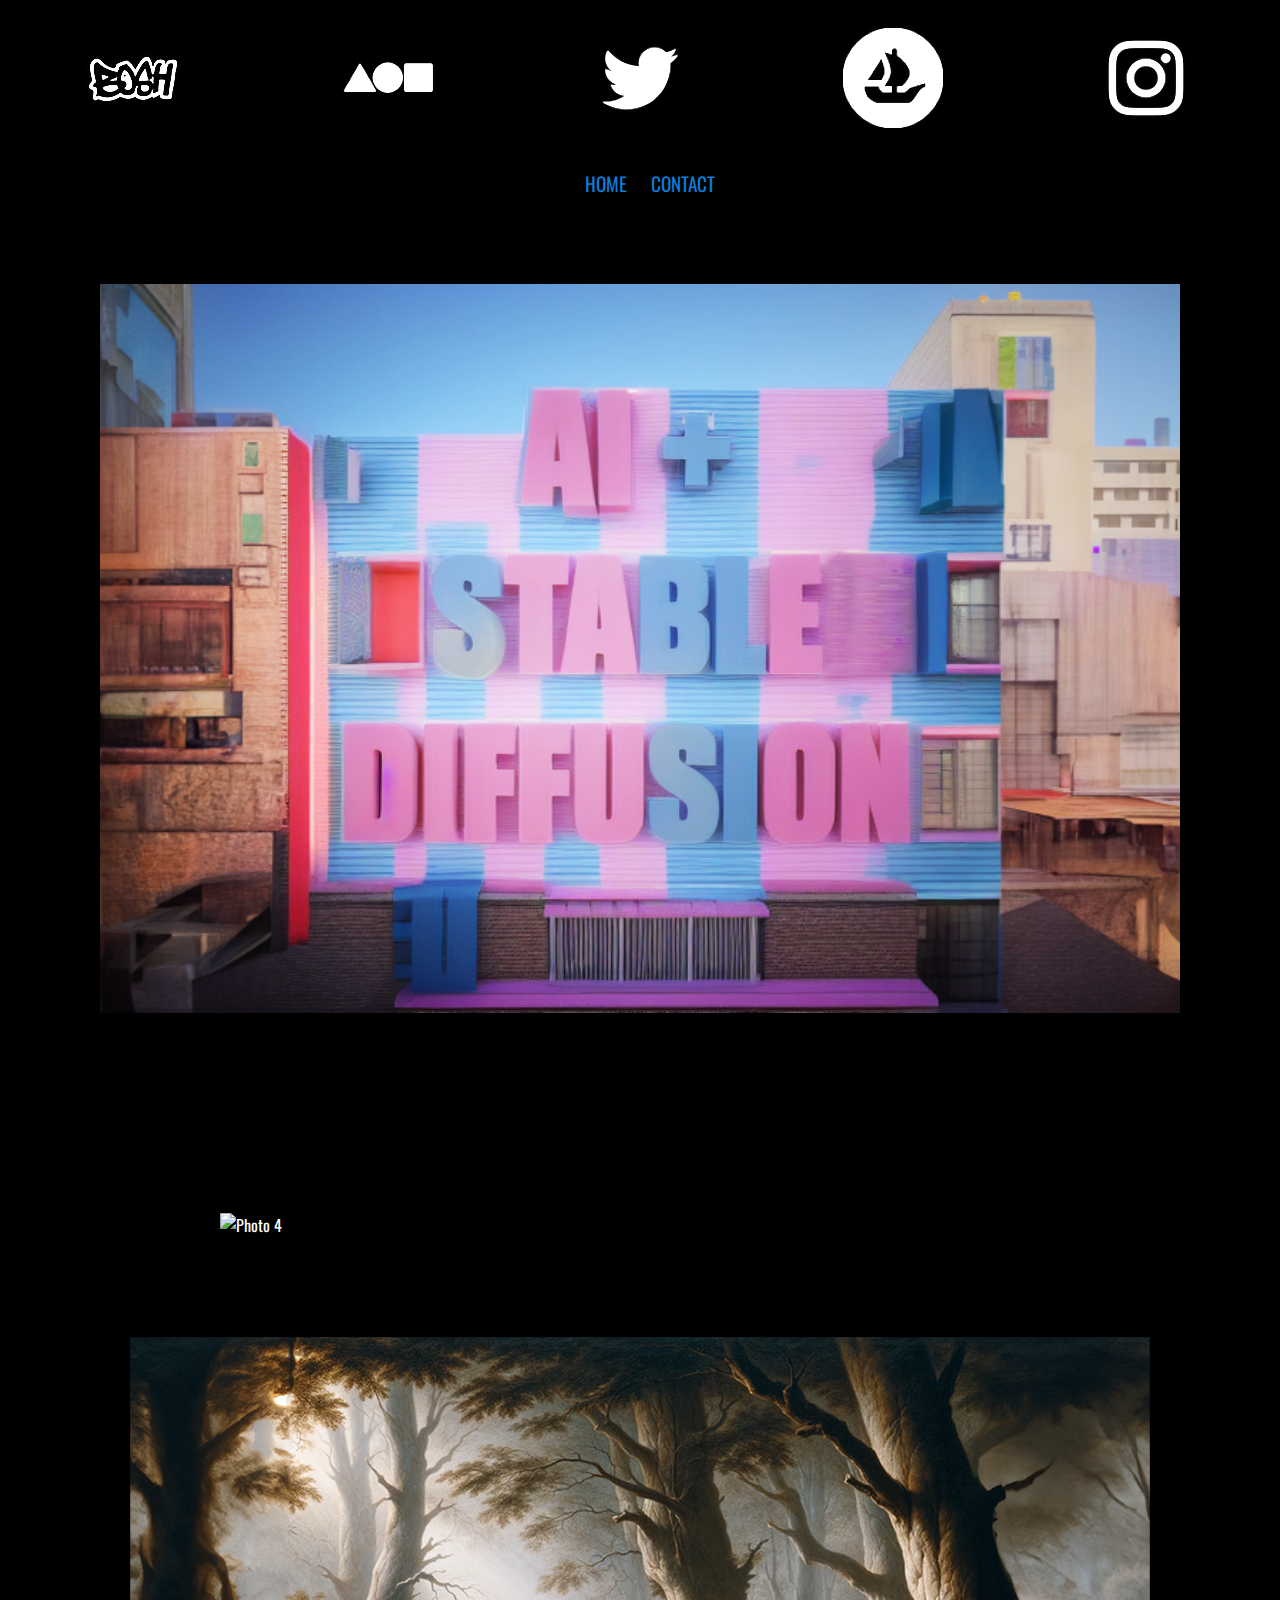
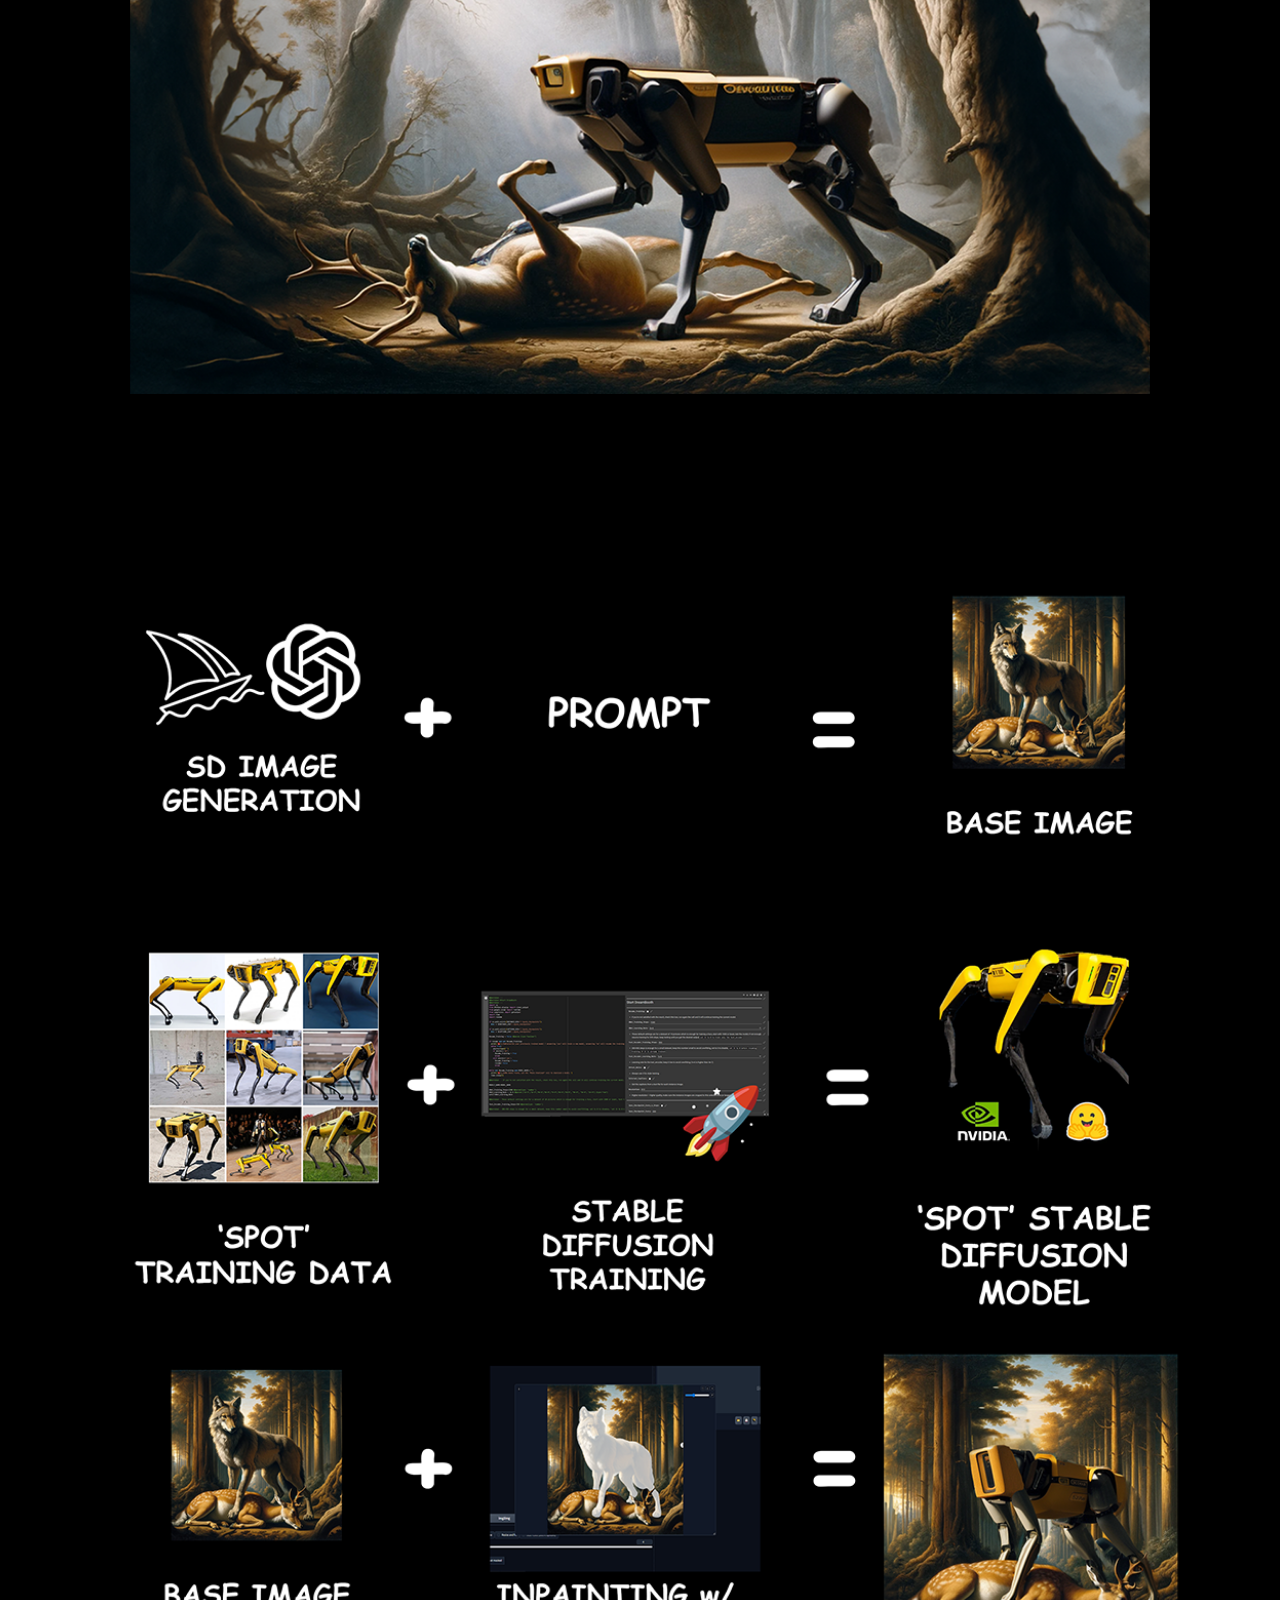
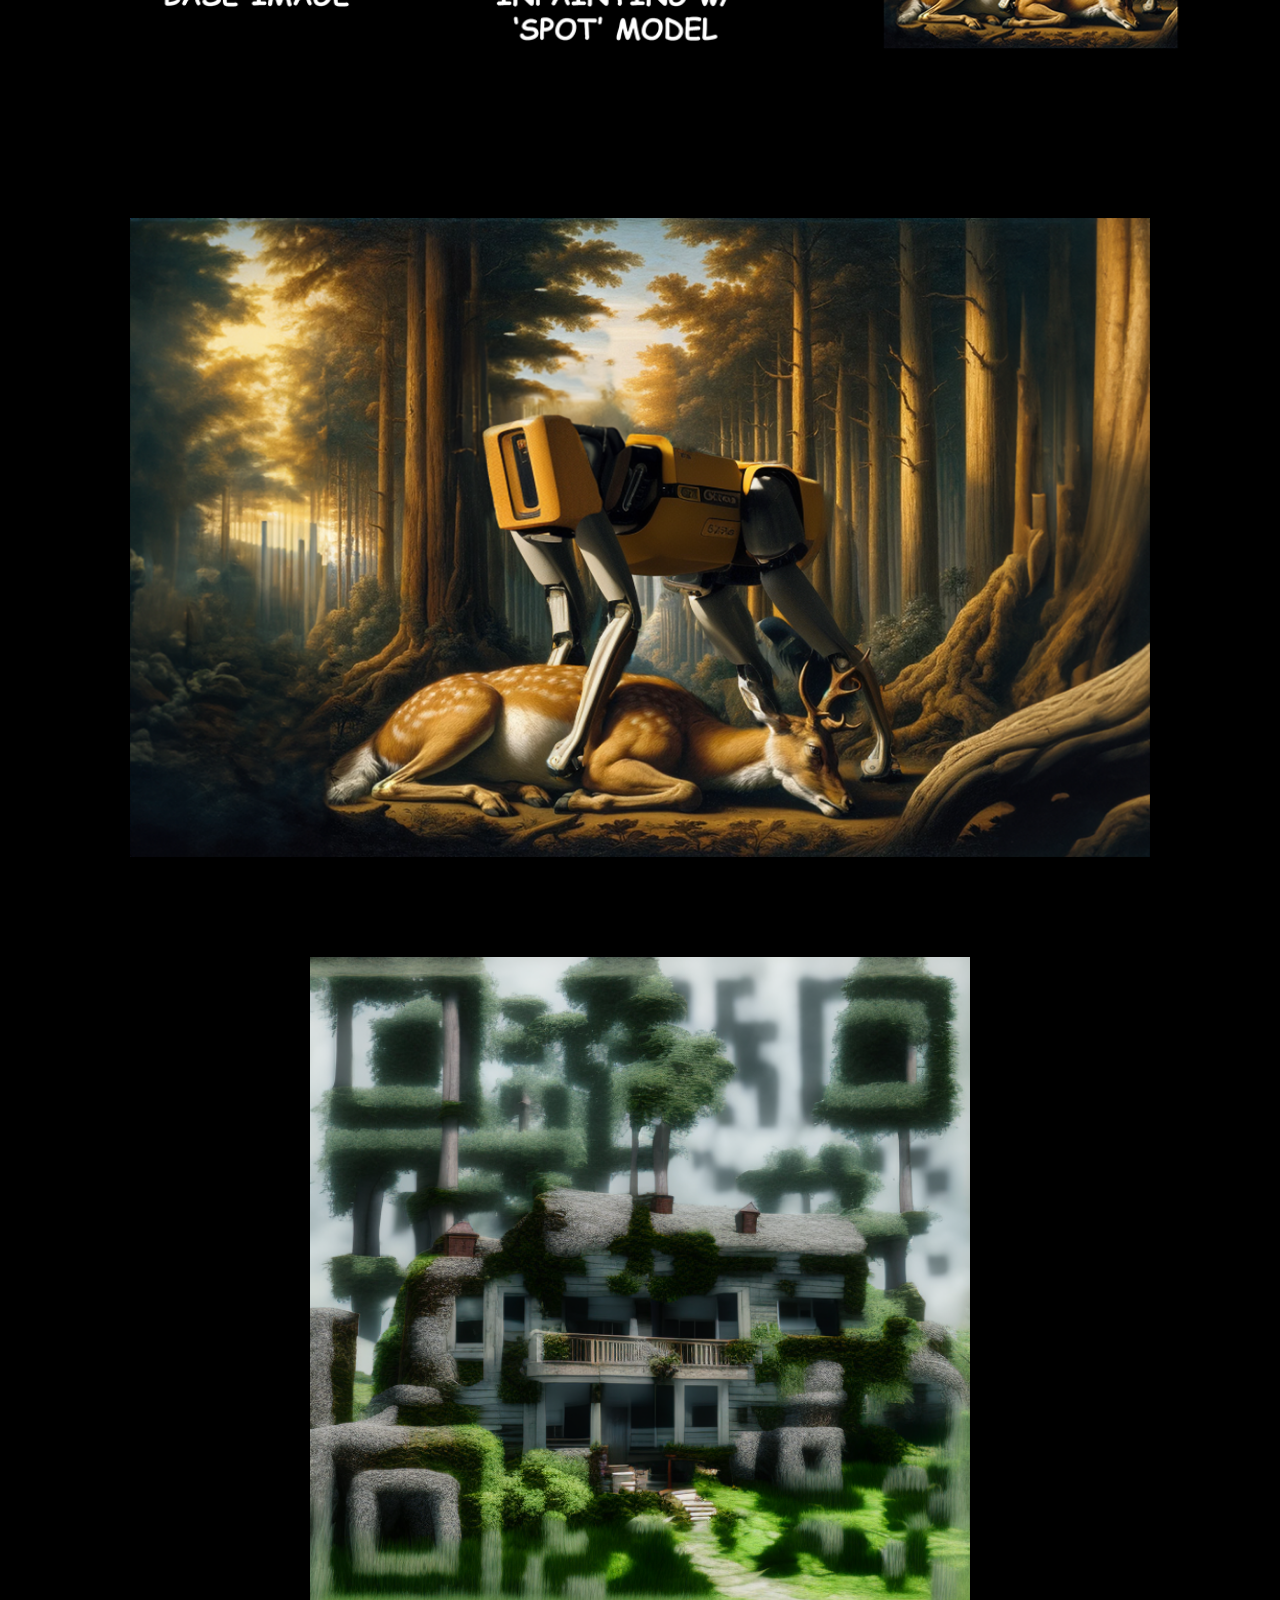
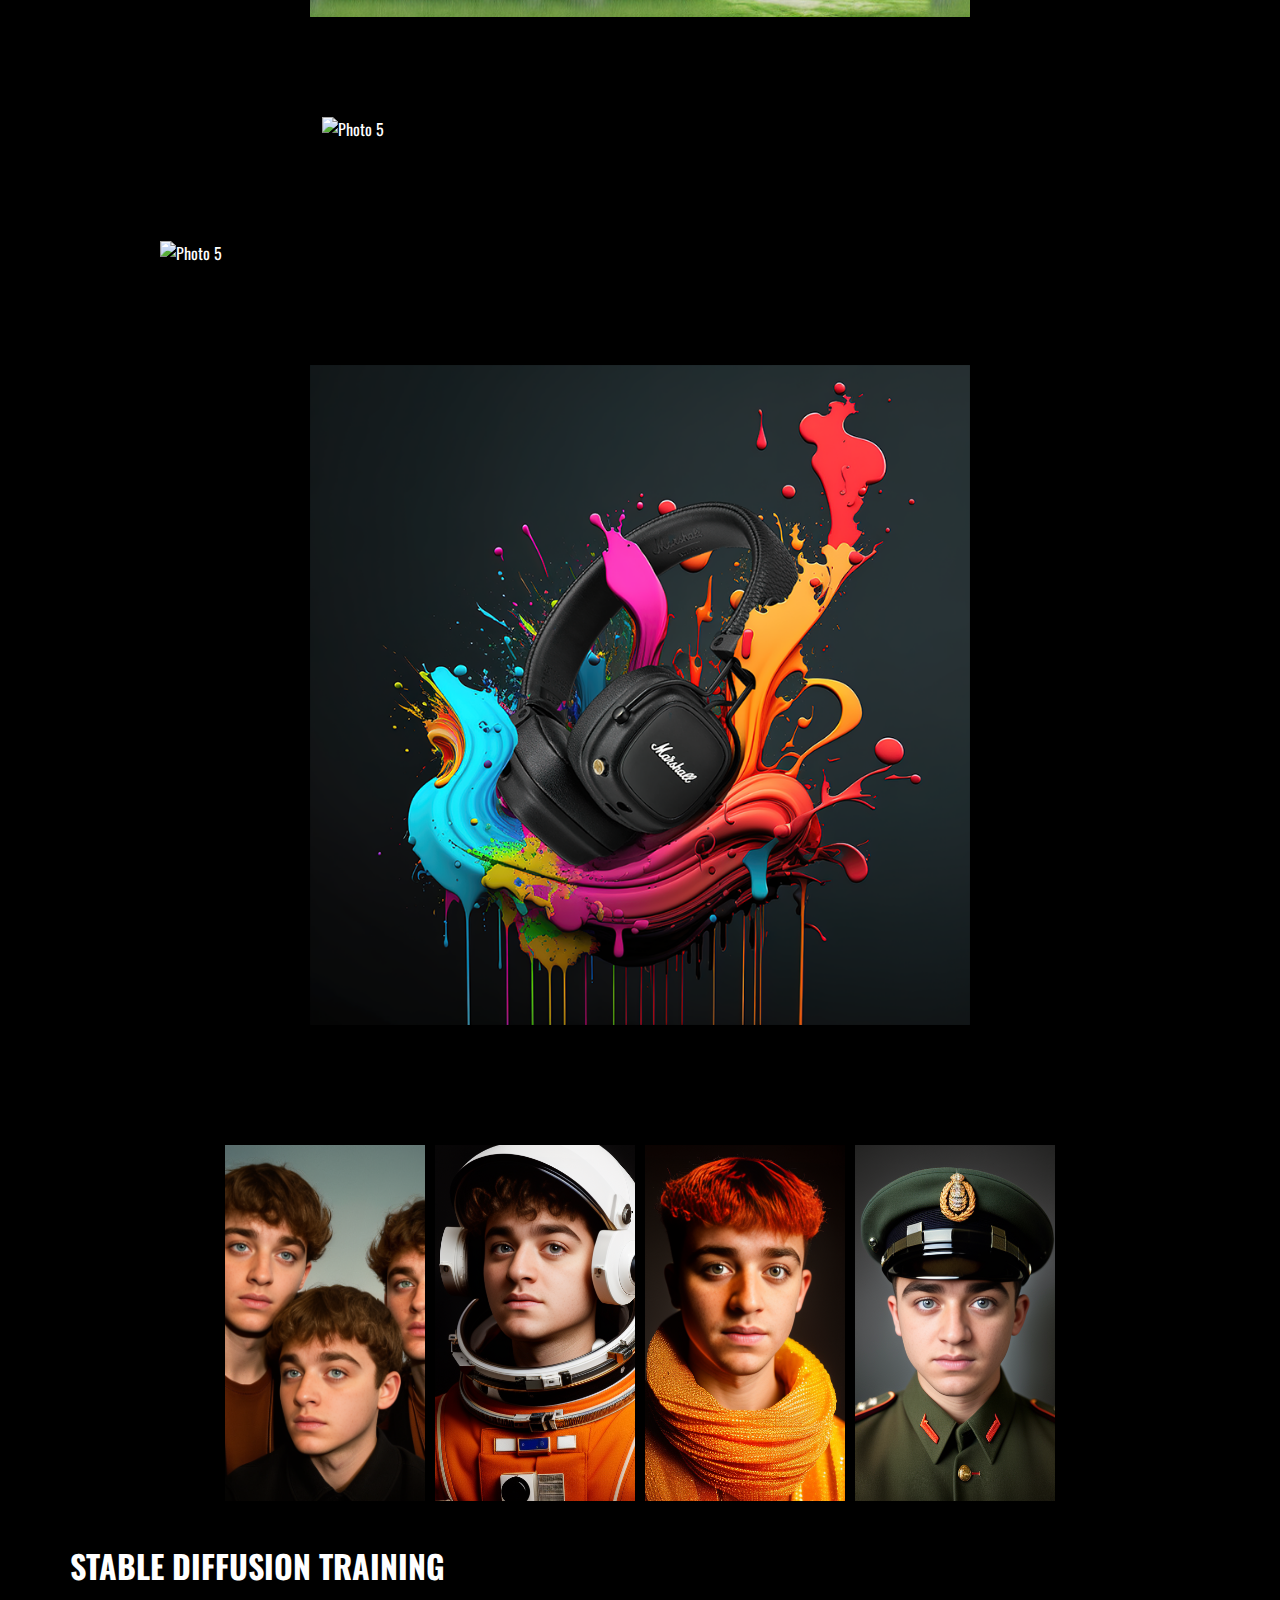
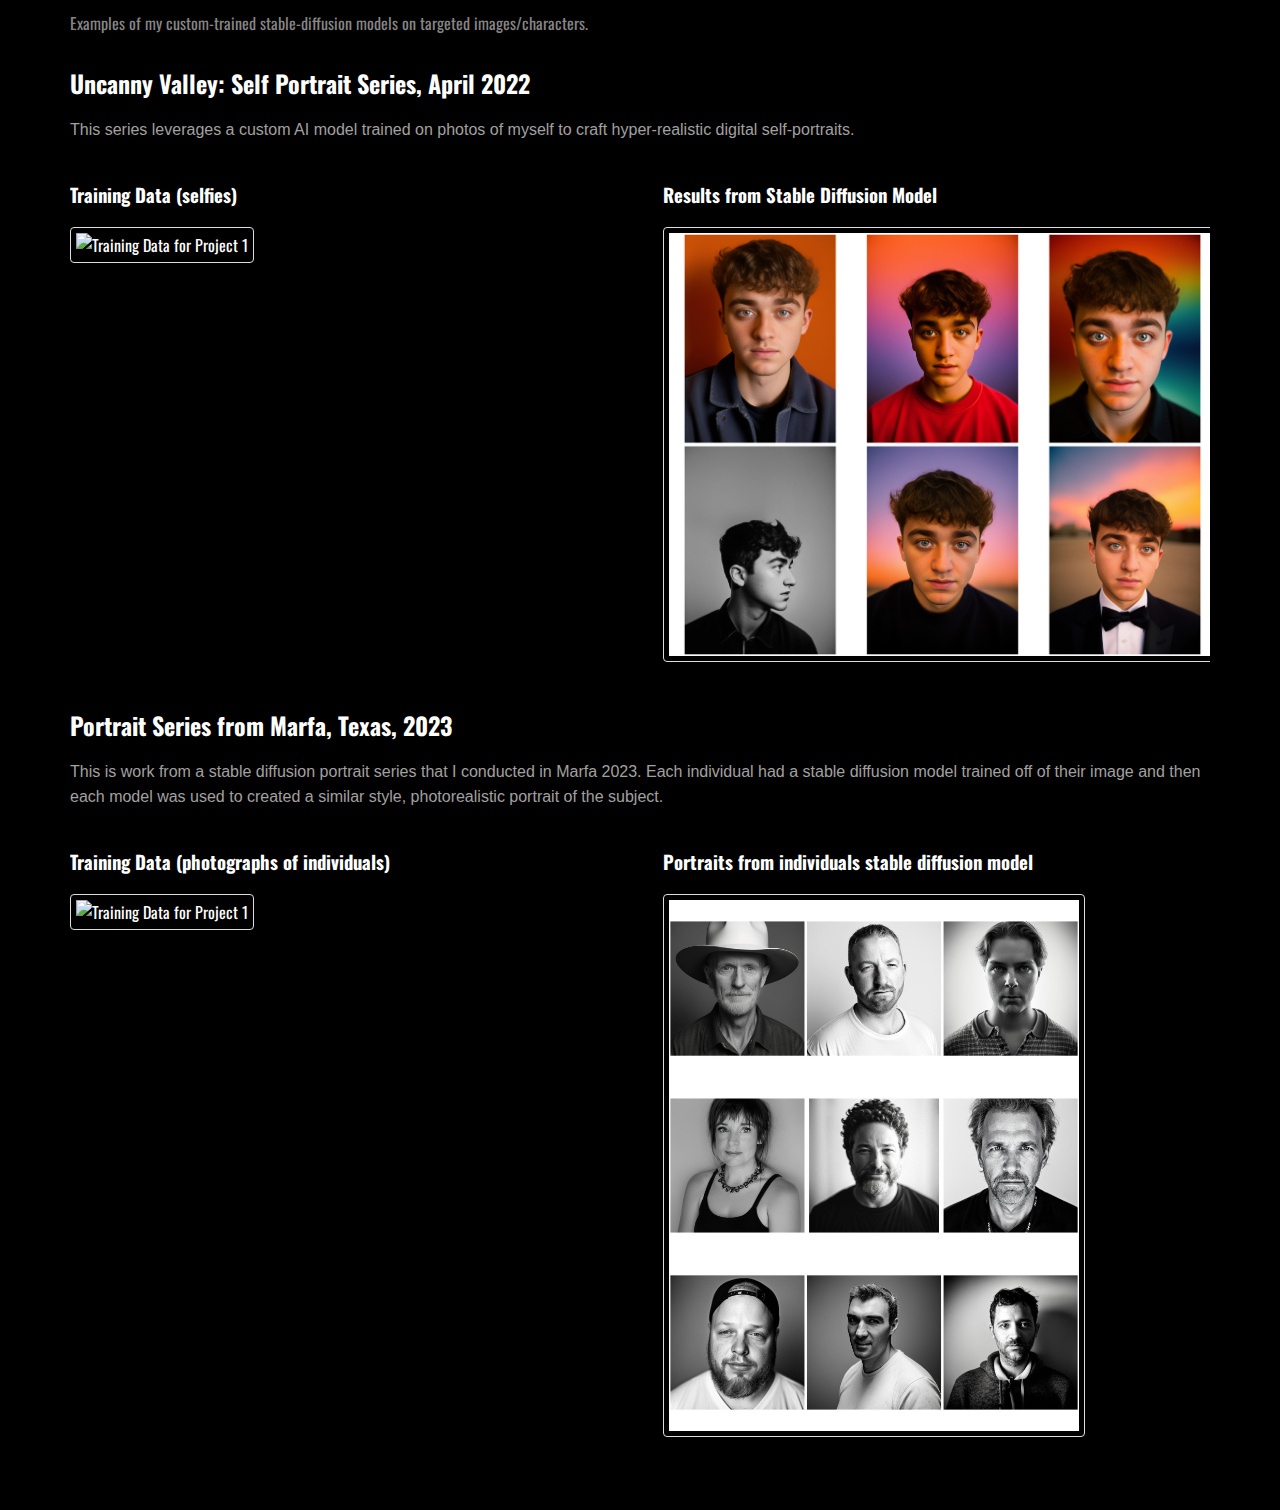
==== commit 24542461: "Add files via upload" ====
--- a/ai.html
+++ b/ai.html
@@ -233,7 +233,7 @@
         <img src="AI/spot1.png" alt="Photo 4" style="width: 85%;">
     </div>
 
-    <div style="display: flex; justify-content: center;padding-bottom: 100px;">
+    <div style="display: flex; justify-content: center;padding-bottom: 50px;">
         <img src="AI/spot3.png" alt="Photo 4" style="width: 95%;">
     </div>
 
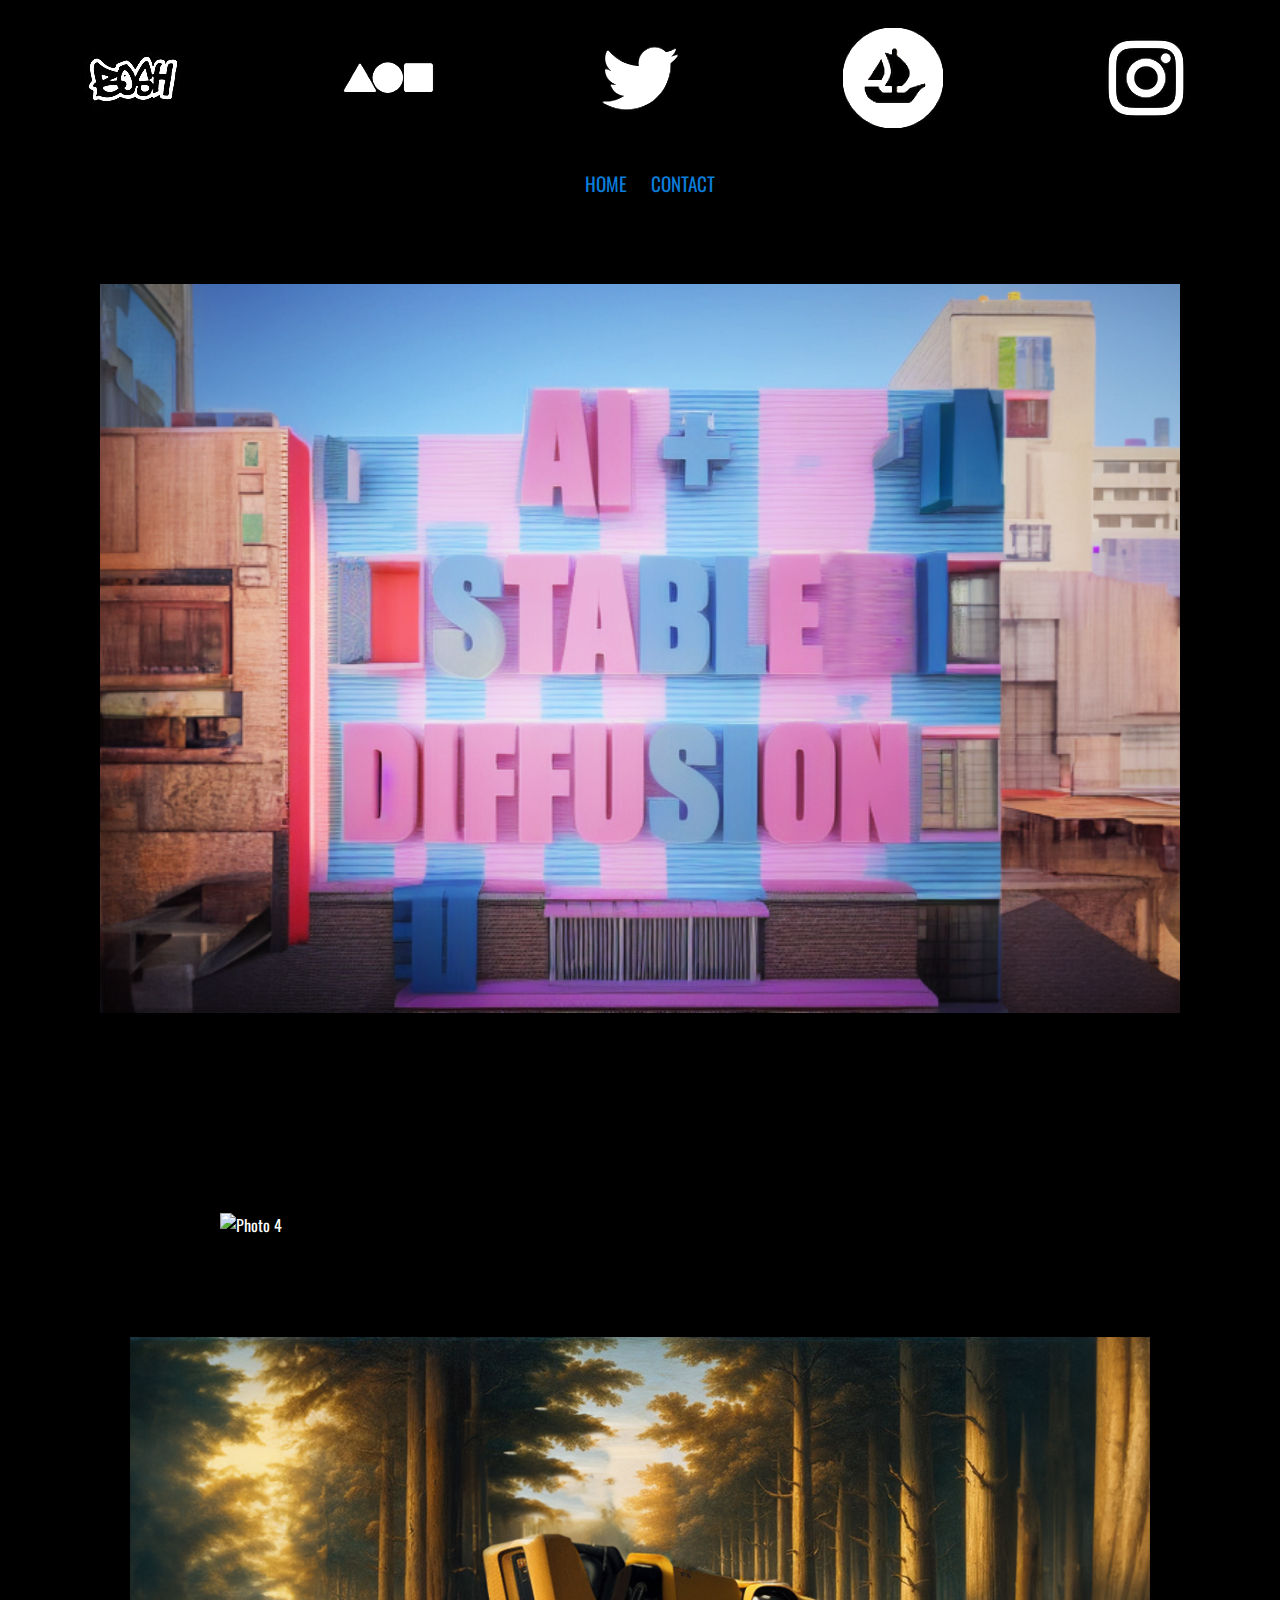
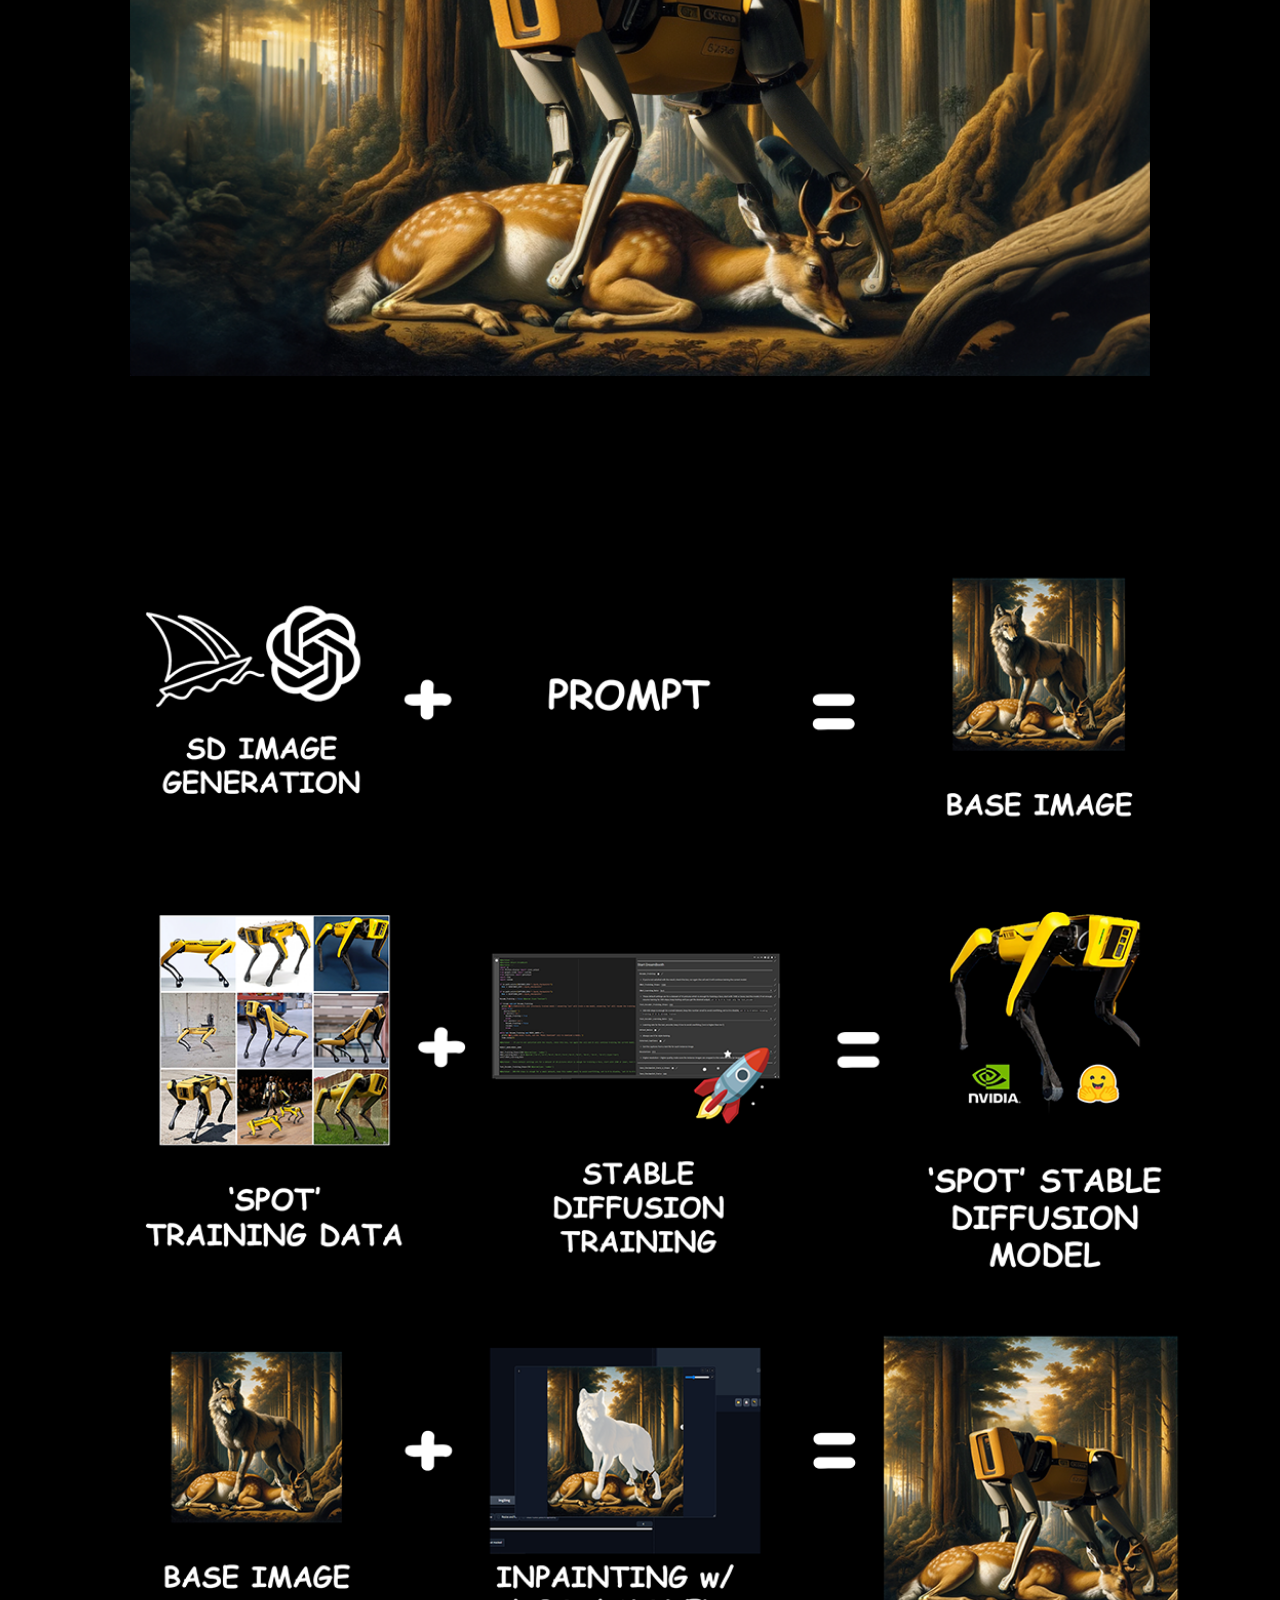
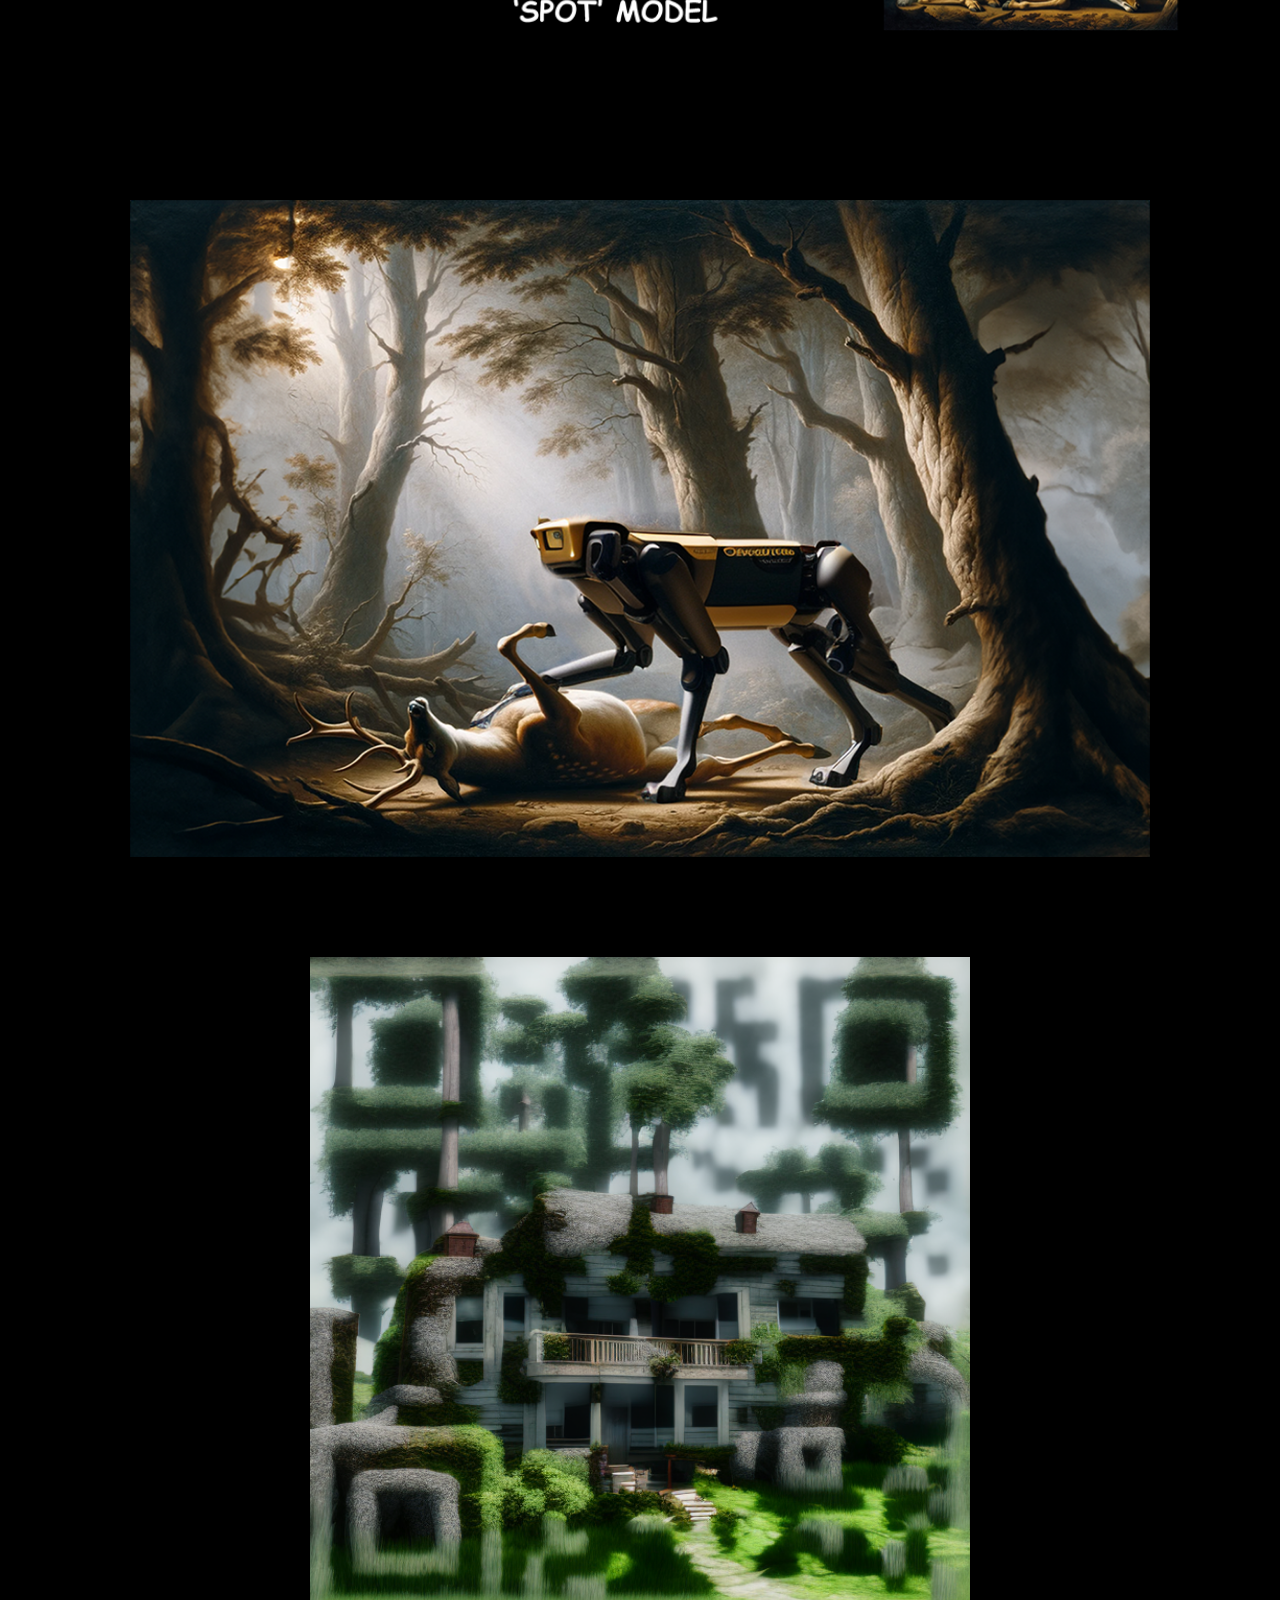
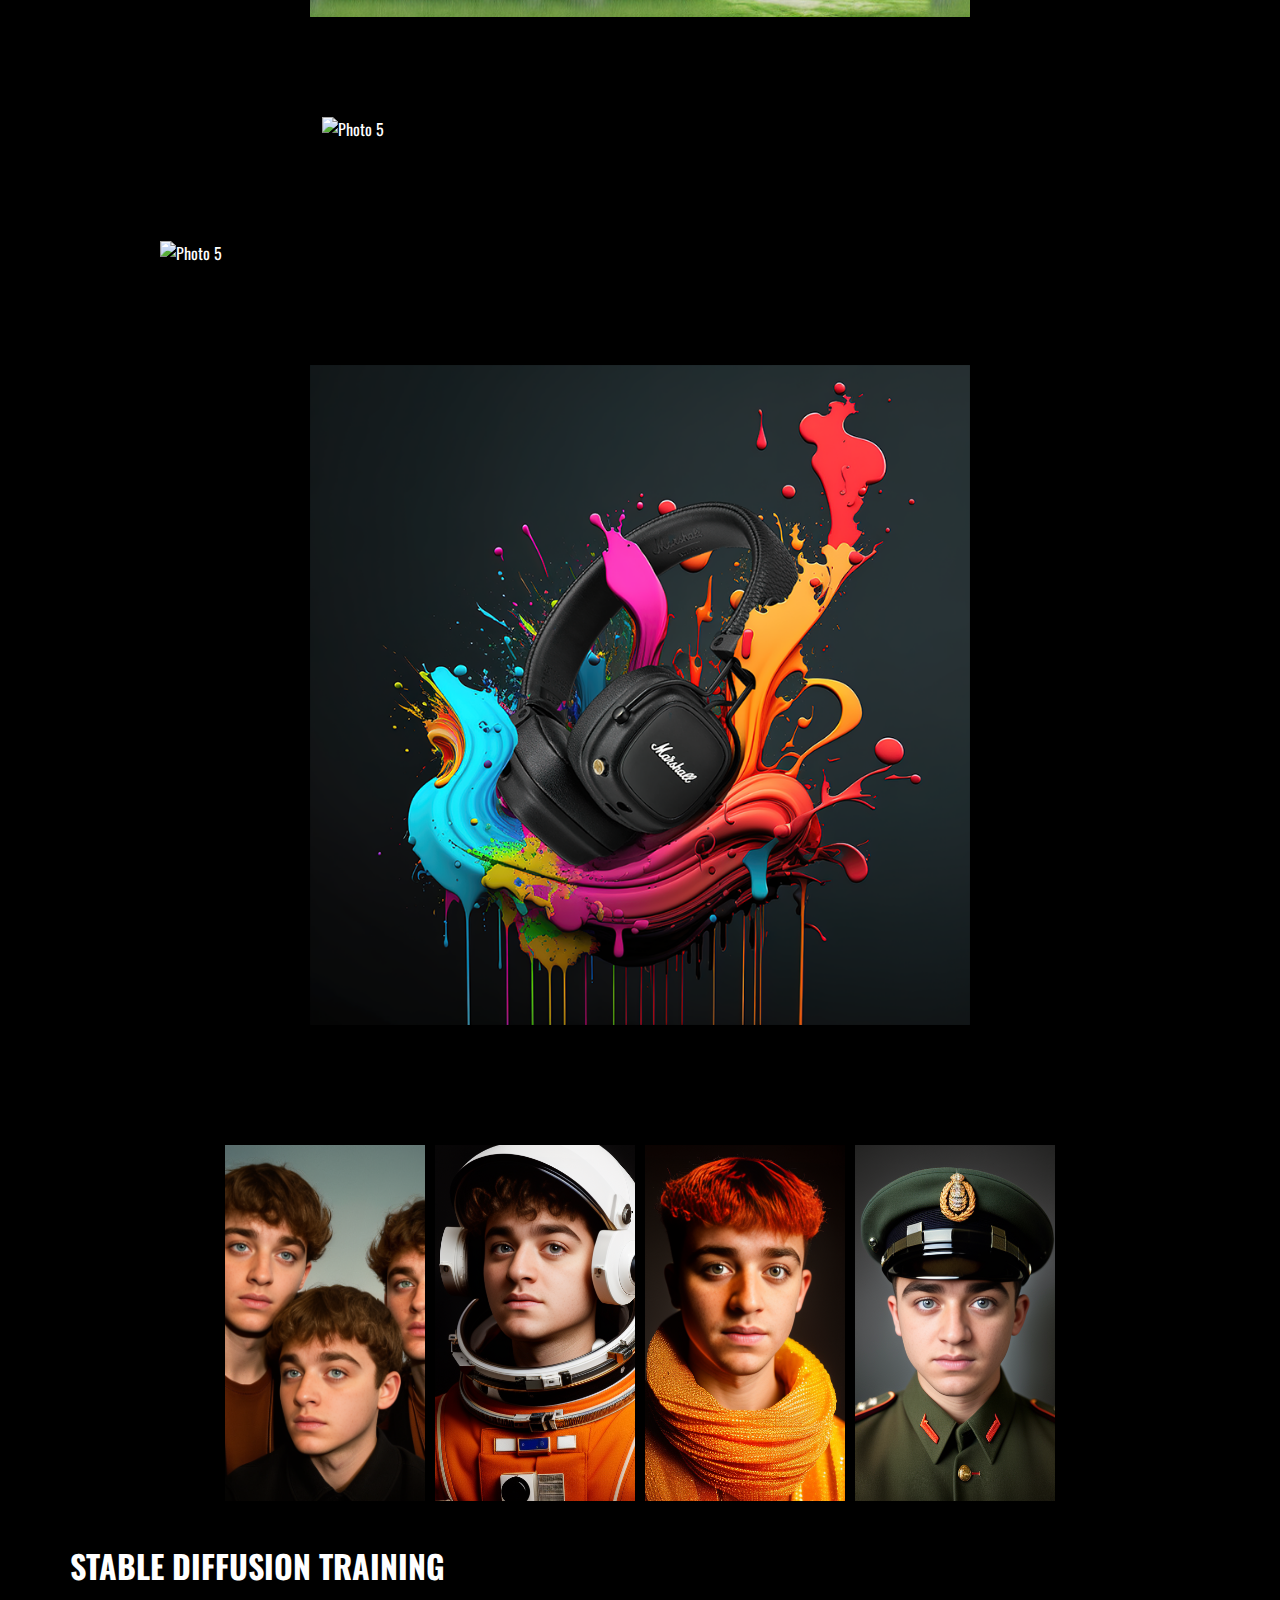
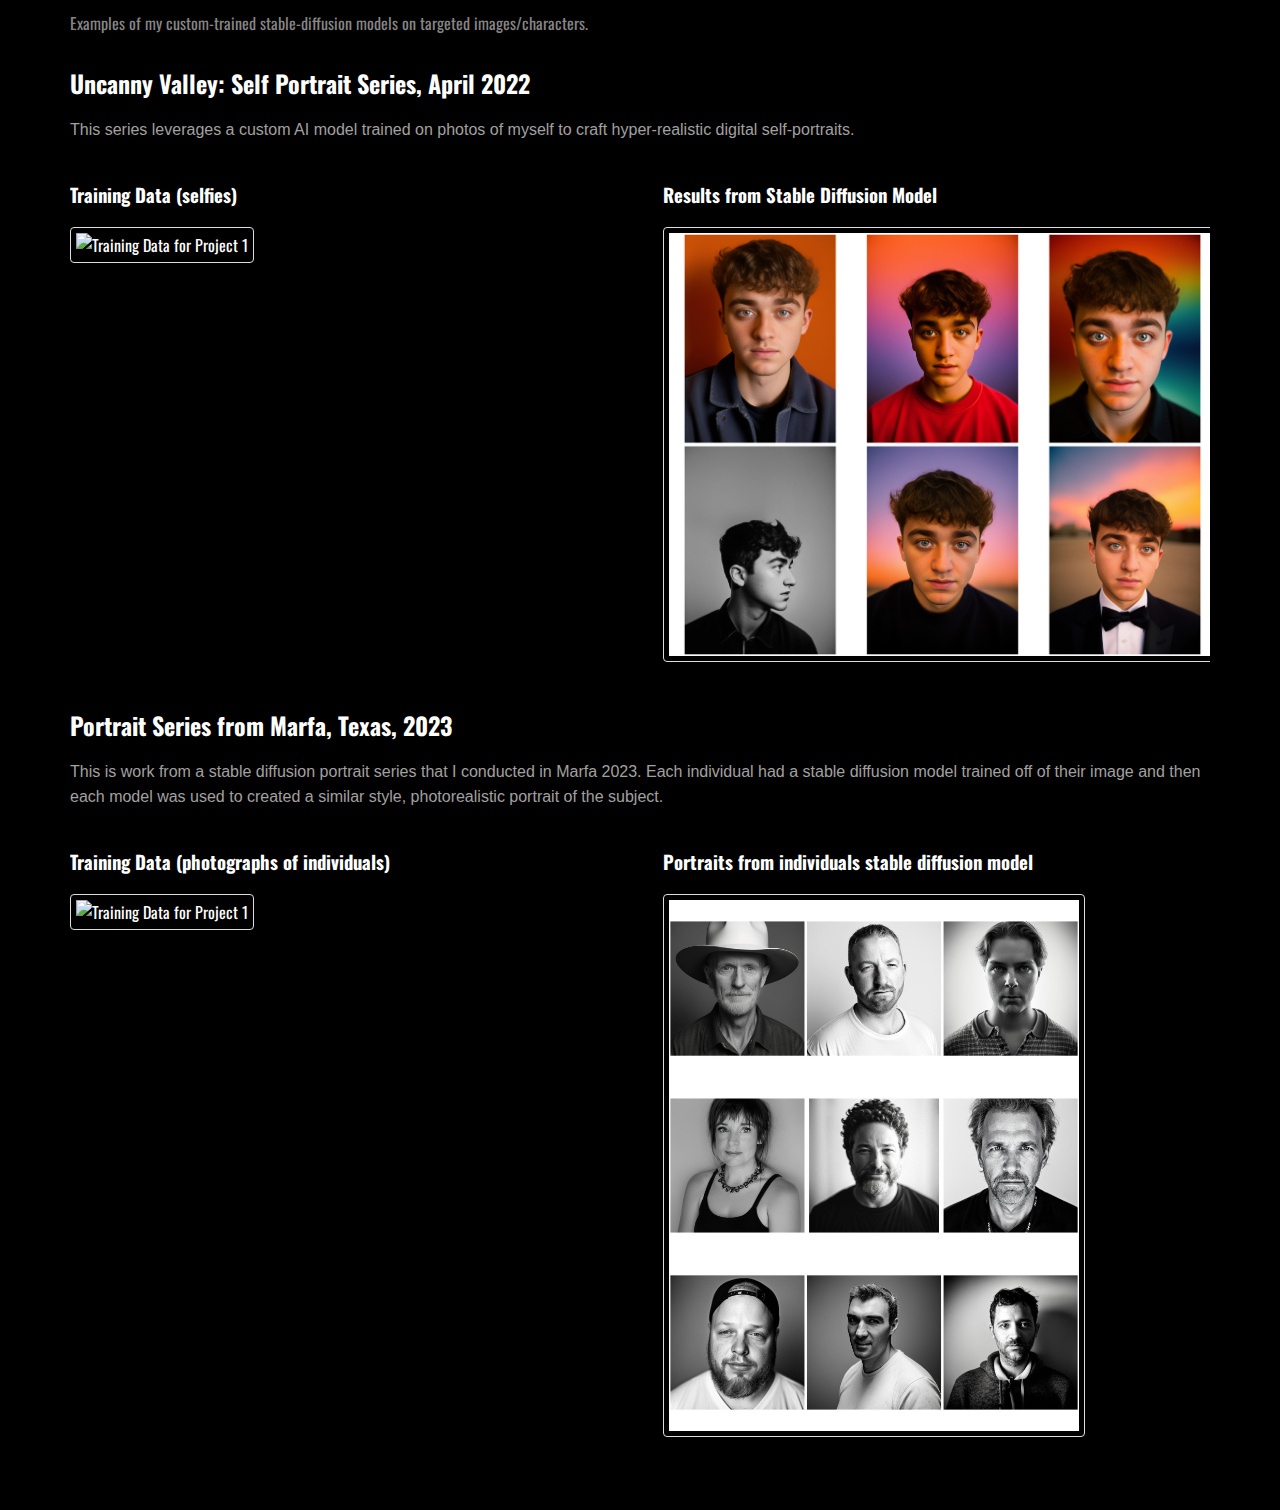
==== commit c9dfbff5: "Add files via upload" ====
--- a/ai.html
+++ b/ai.html
@@ -230,7 +230,7 @@
     </div>
 
     <div style="display: flex; justify-content: center;padding-bottom: 100px;">
-        <img src="AI/spot1.png" alt="Photo 4" style="width: 85%;">
+        <img src="AI/spot2.png" alt="Photo 4" style="width: 85%;">
     </div>
 
     <div style="display: flex; justify-content: center;padding-bottom: 50px;">
@@ -238,7 +238,7 @@
     </div>
 
     <div style="display: flex; justify-content: center;padding-bottom: 100px;">
-        <img src="AI/spot2.png" alt="Photo 4" style="width: 85%;">
+        <img src="AI/spot1.png" alt="Photo 4" style="width: 85%;">
     </div>
 
     <div style="display: flex; justify-content: center;padding-bottom: 100px;">
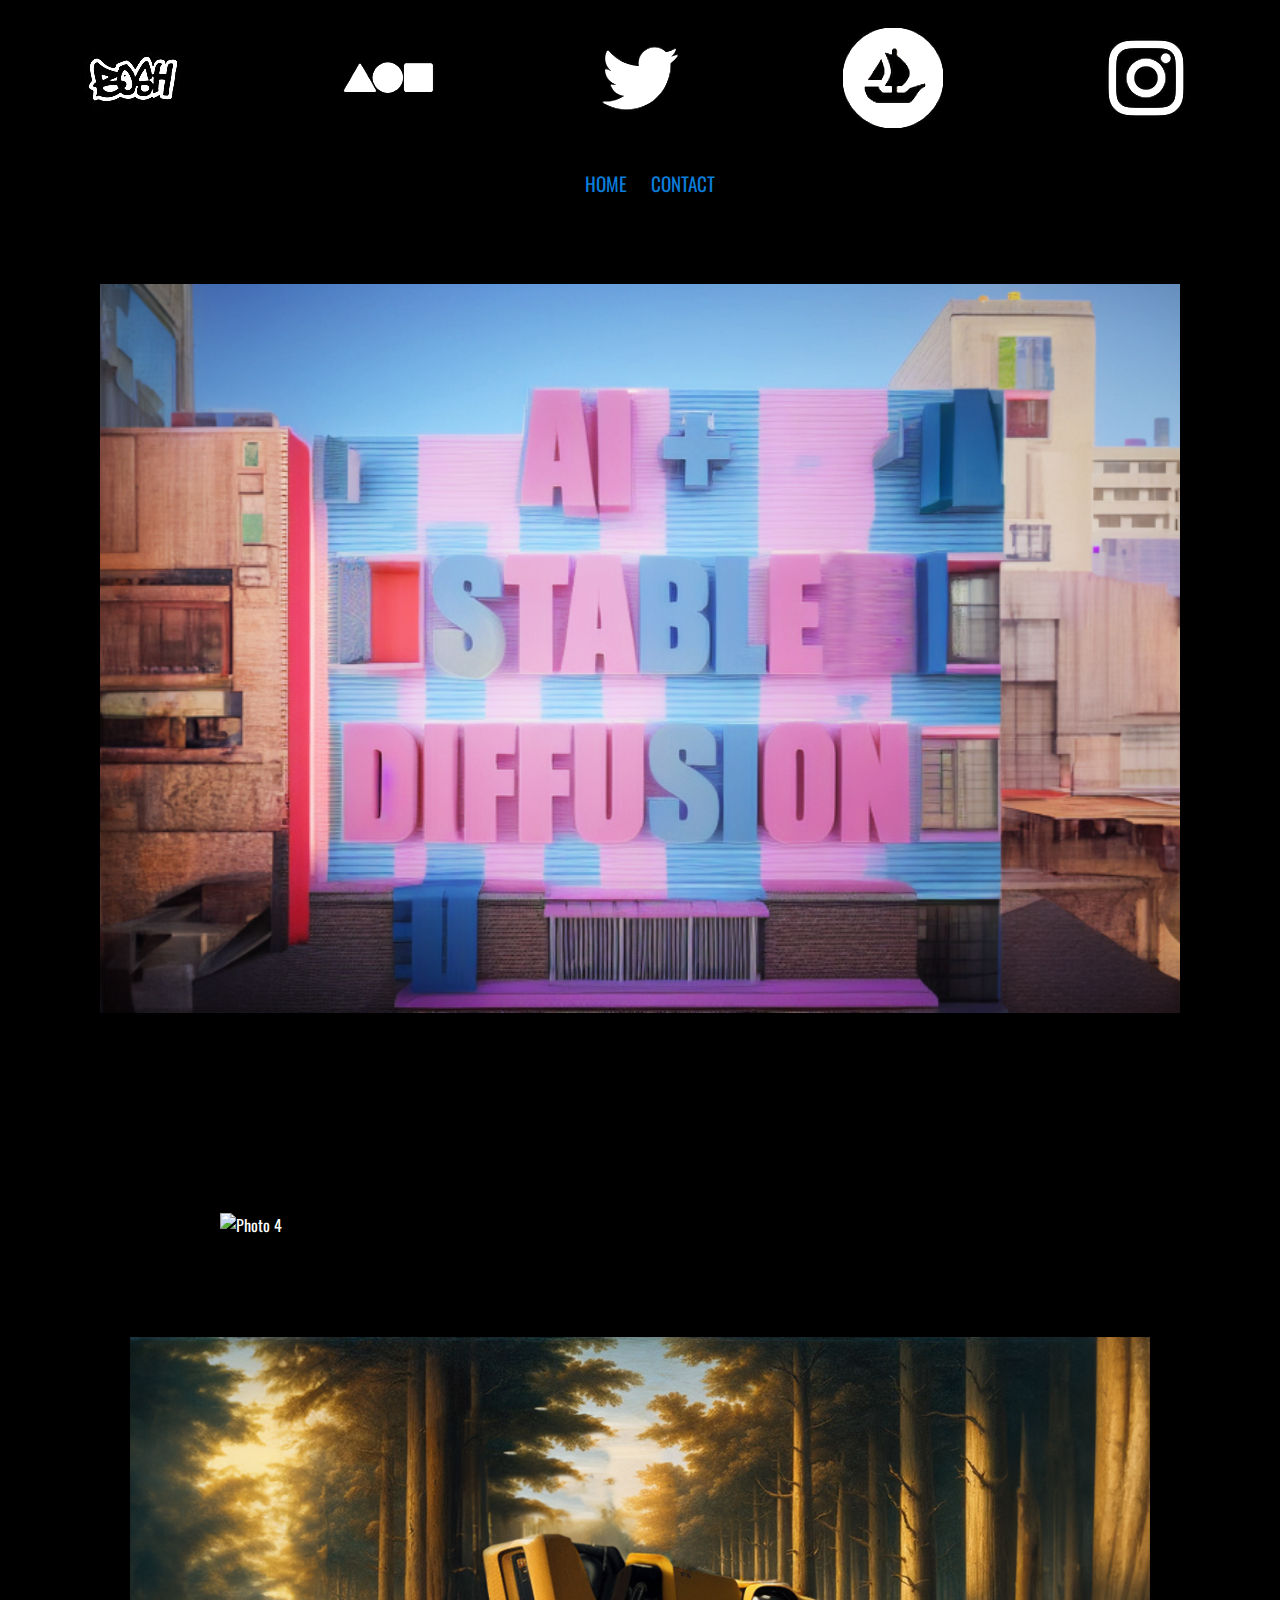
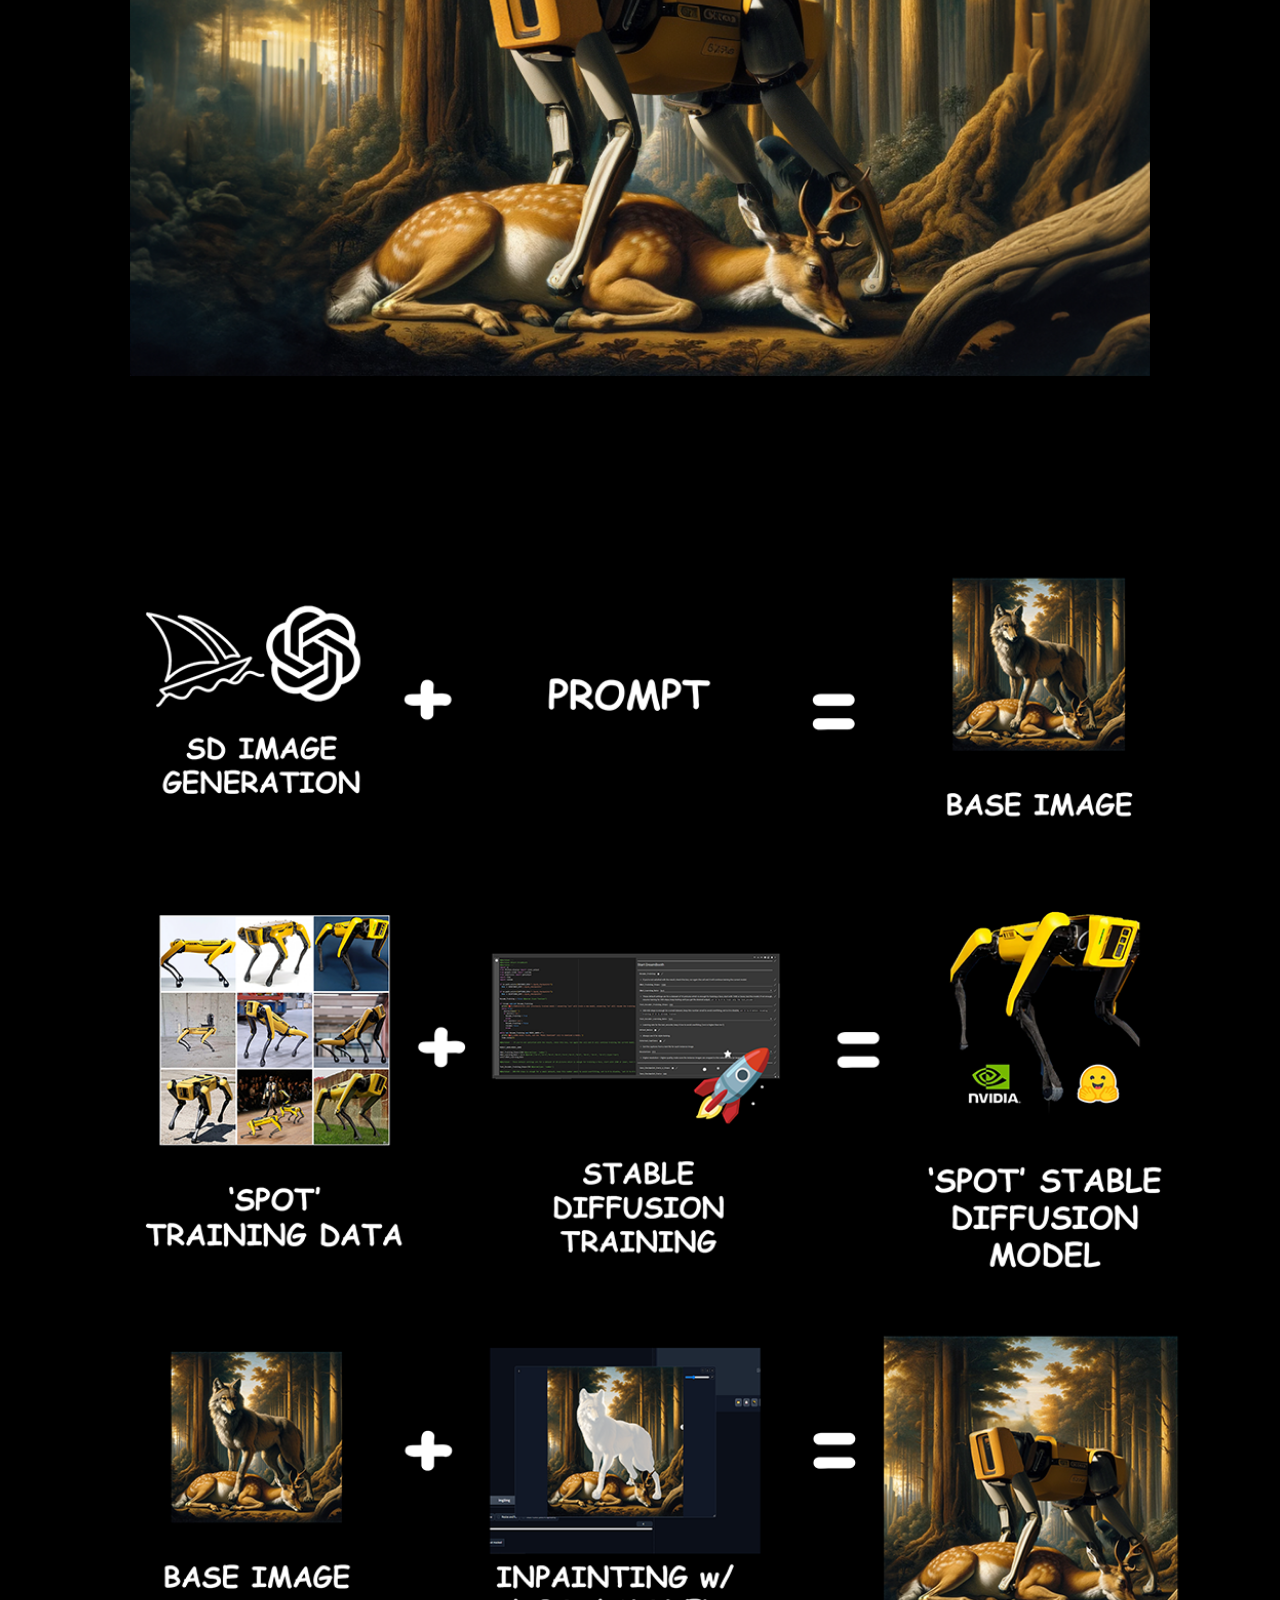
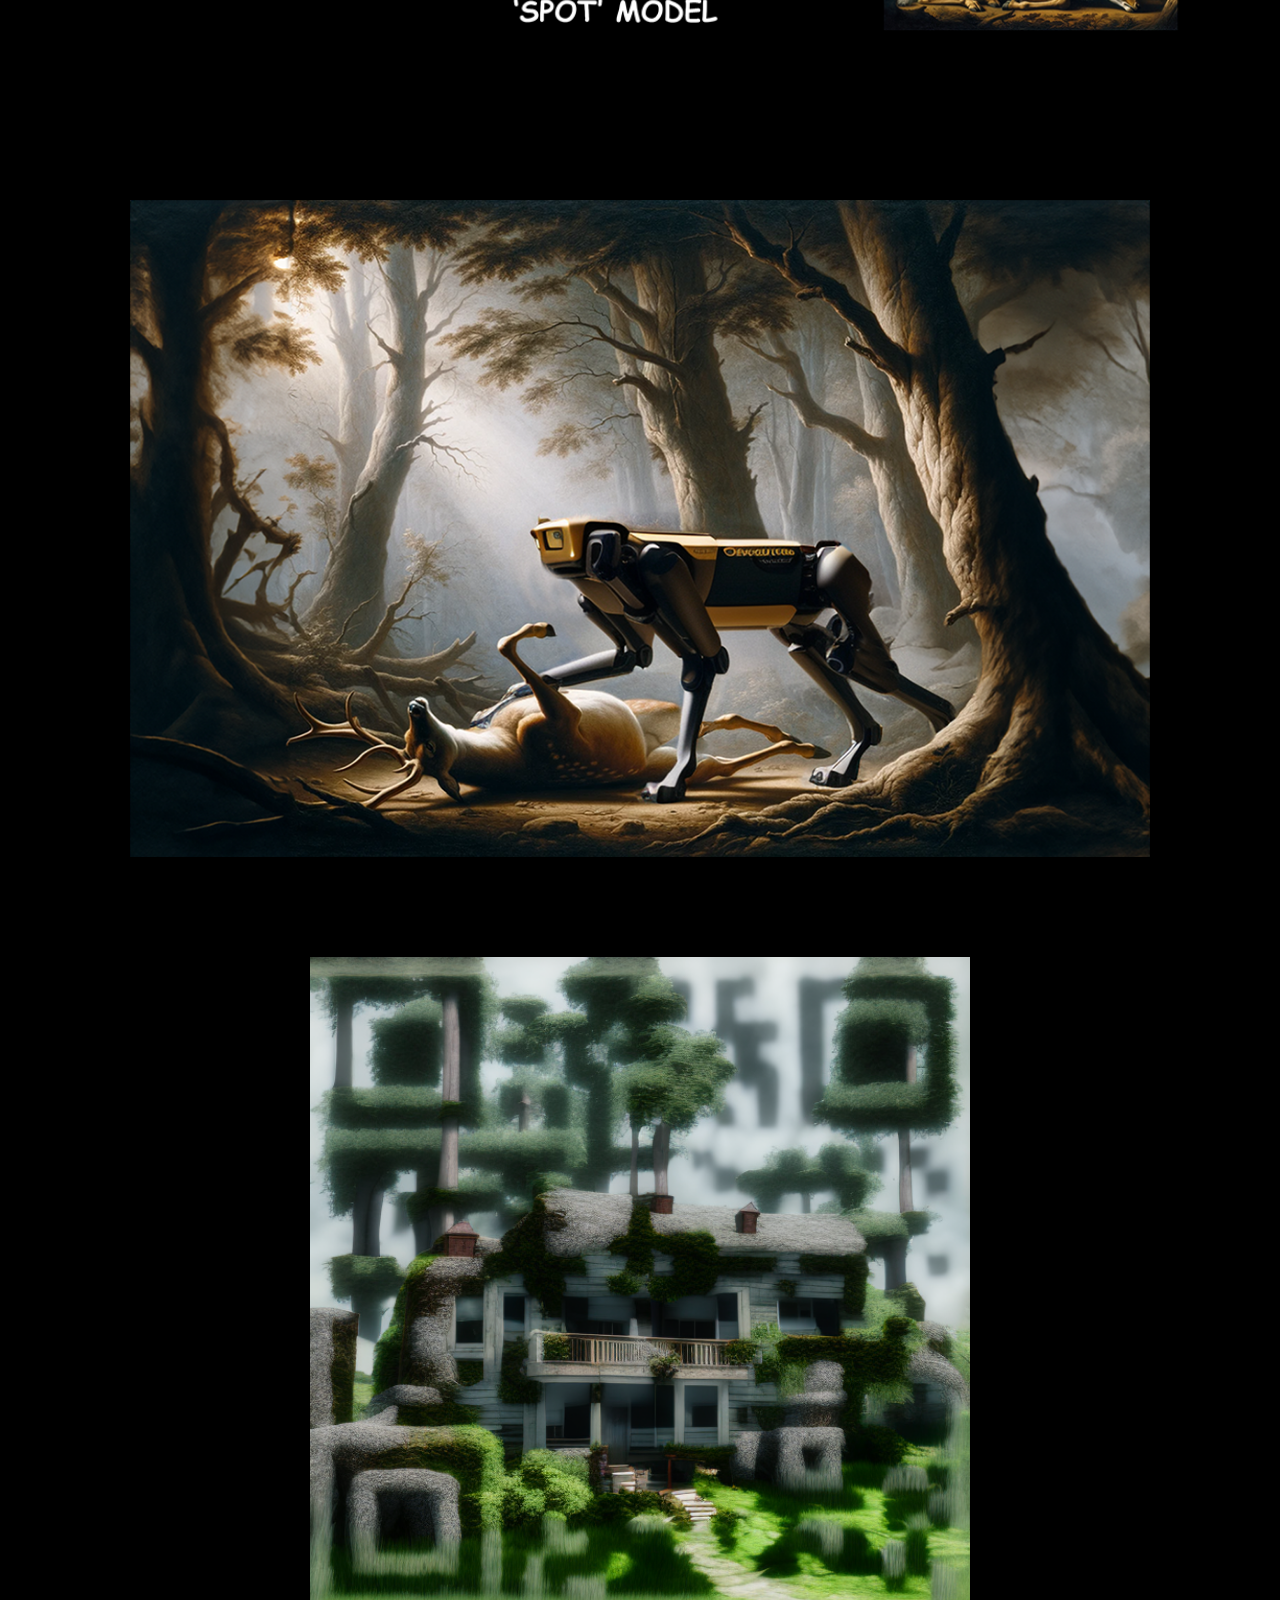
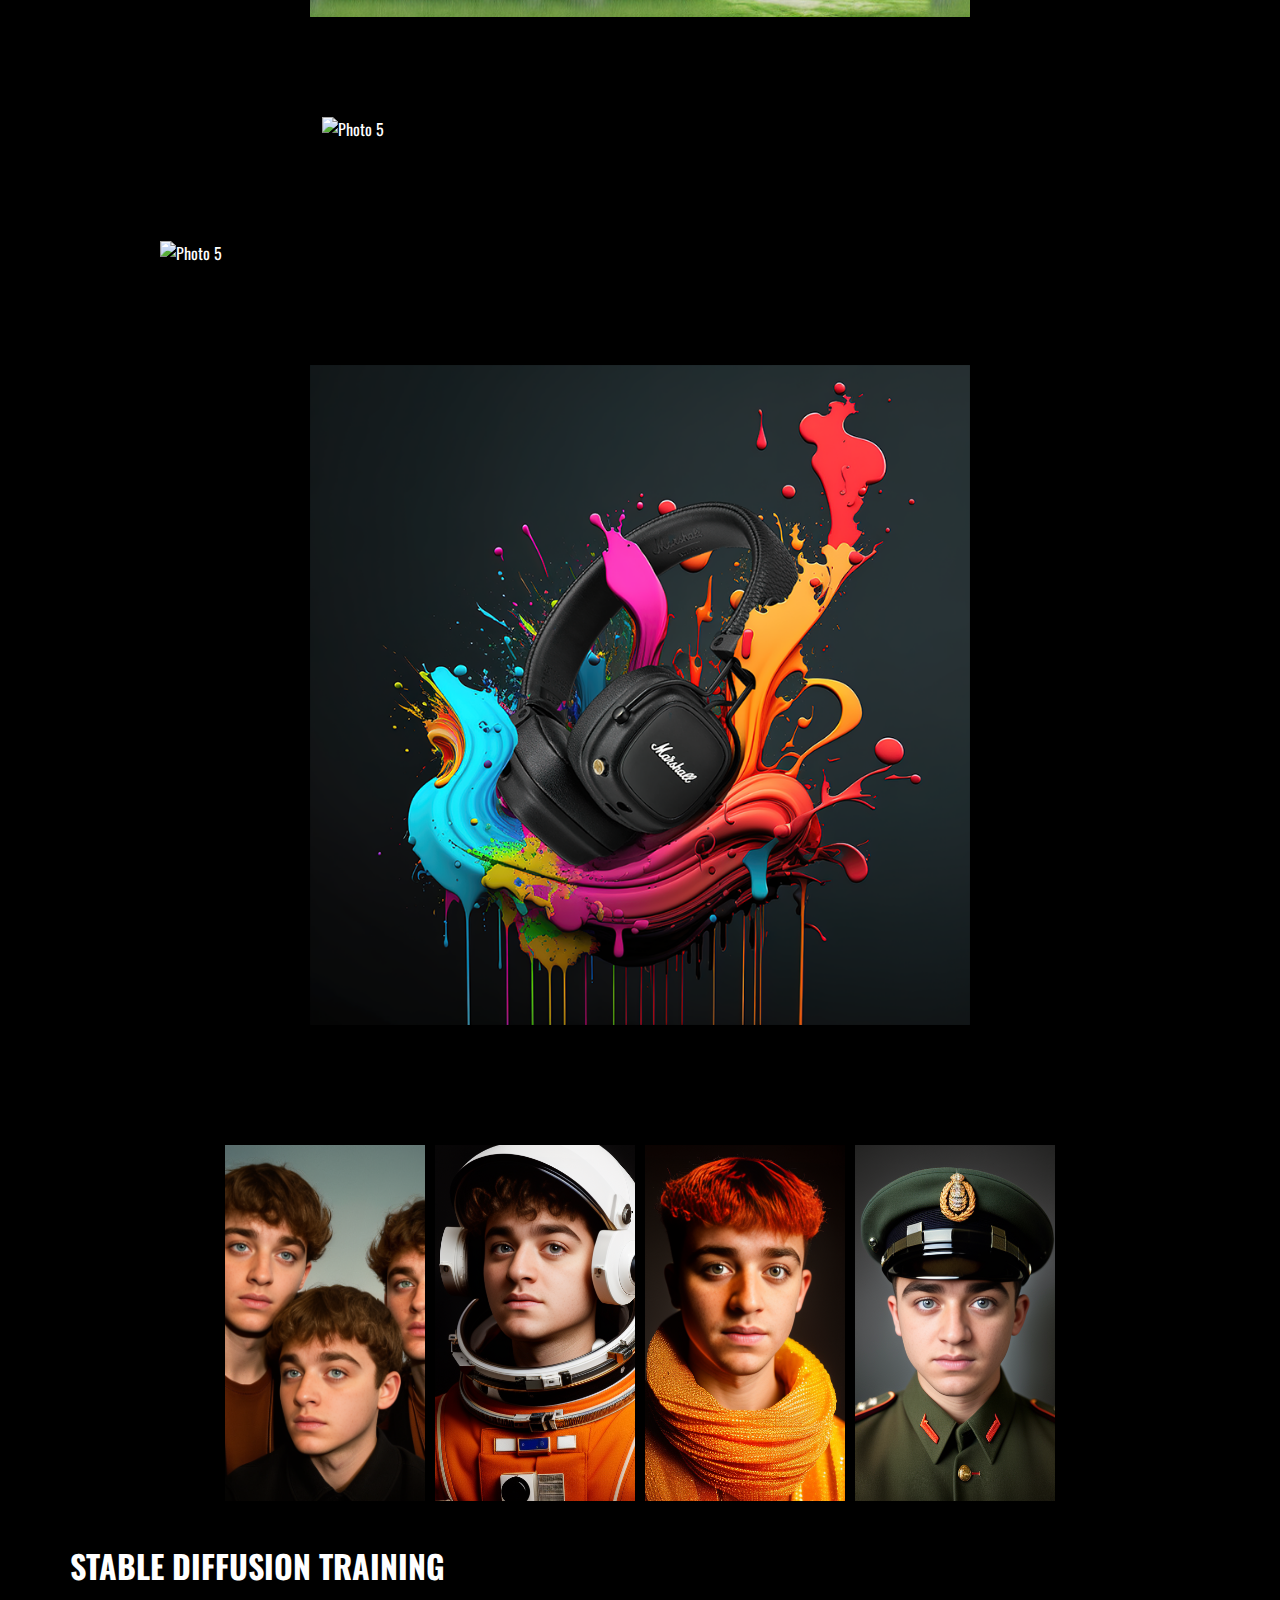
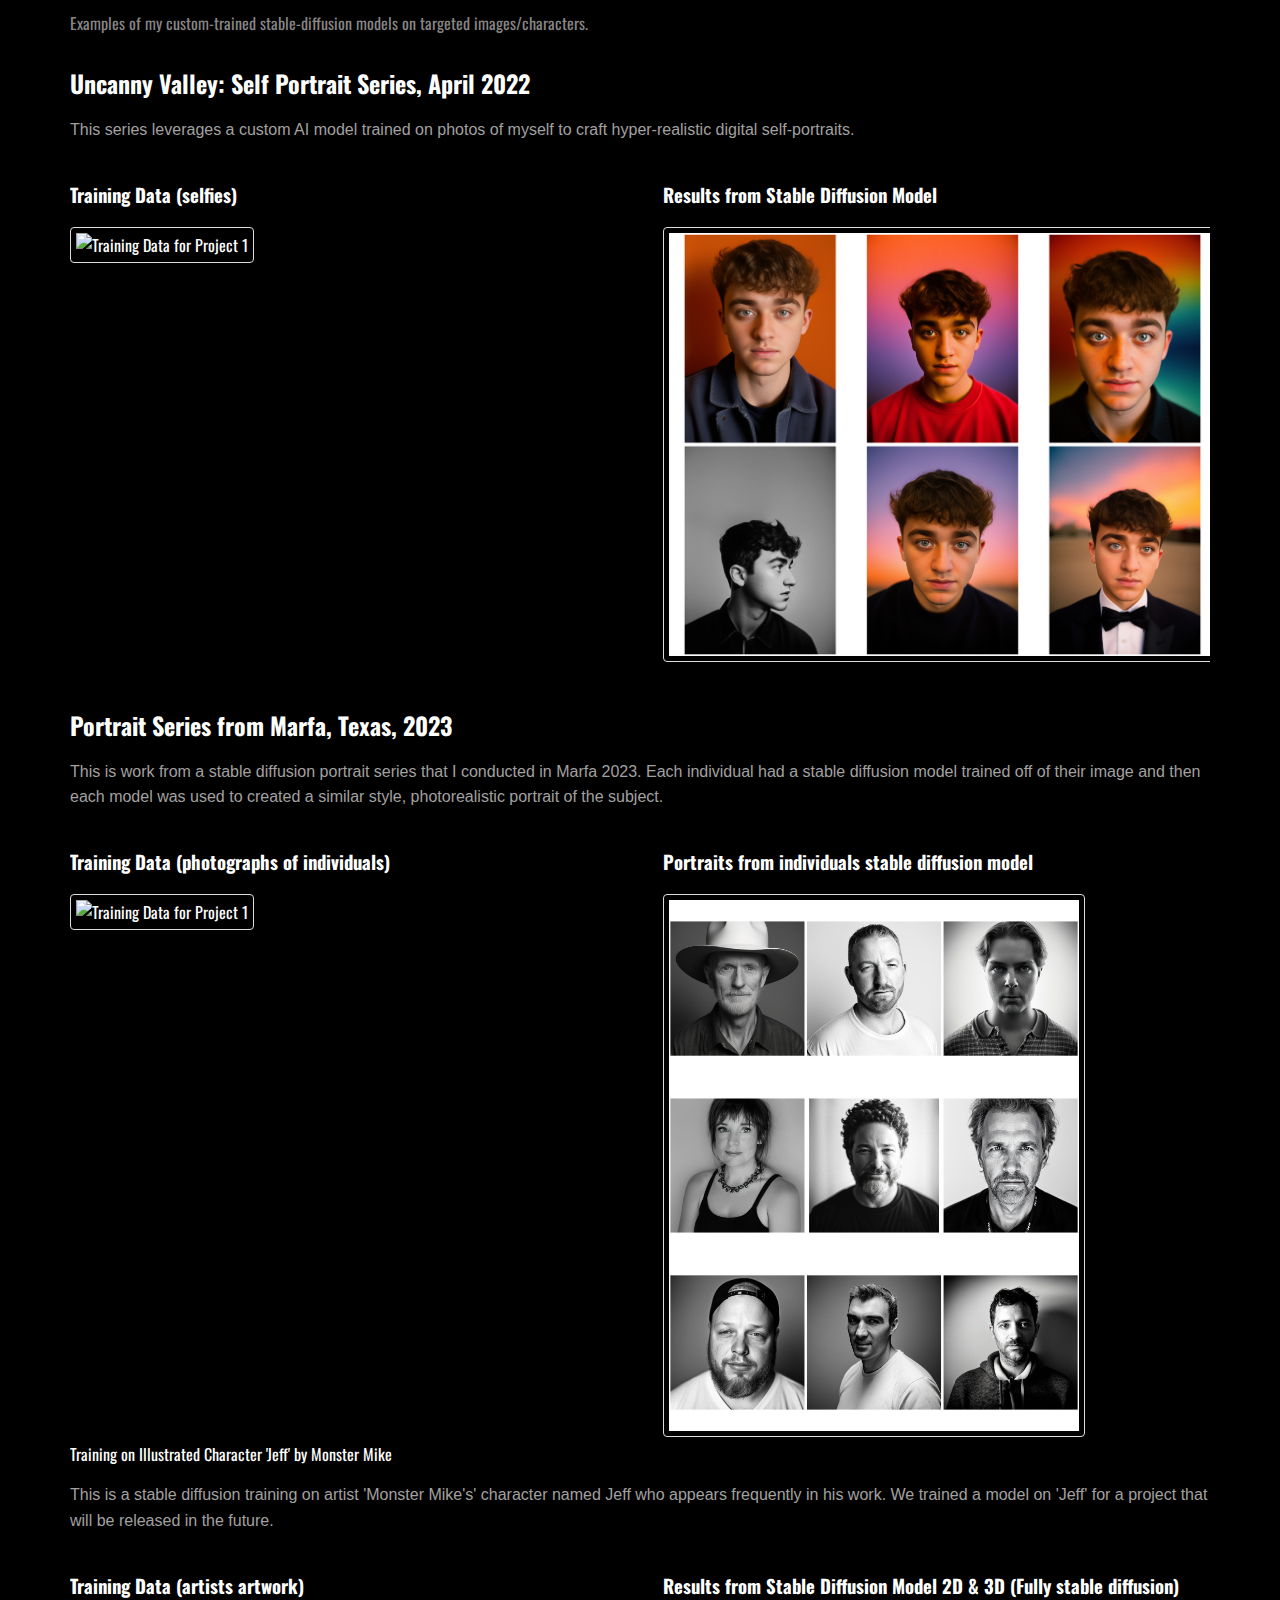
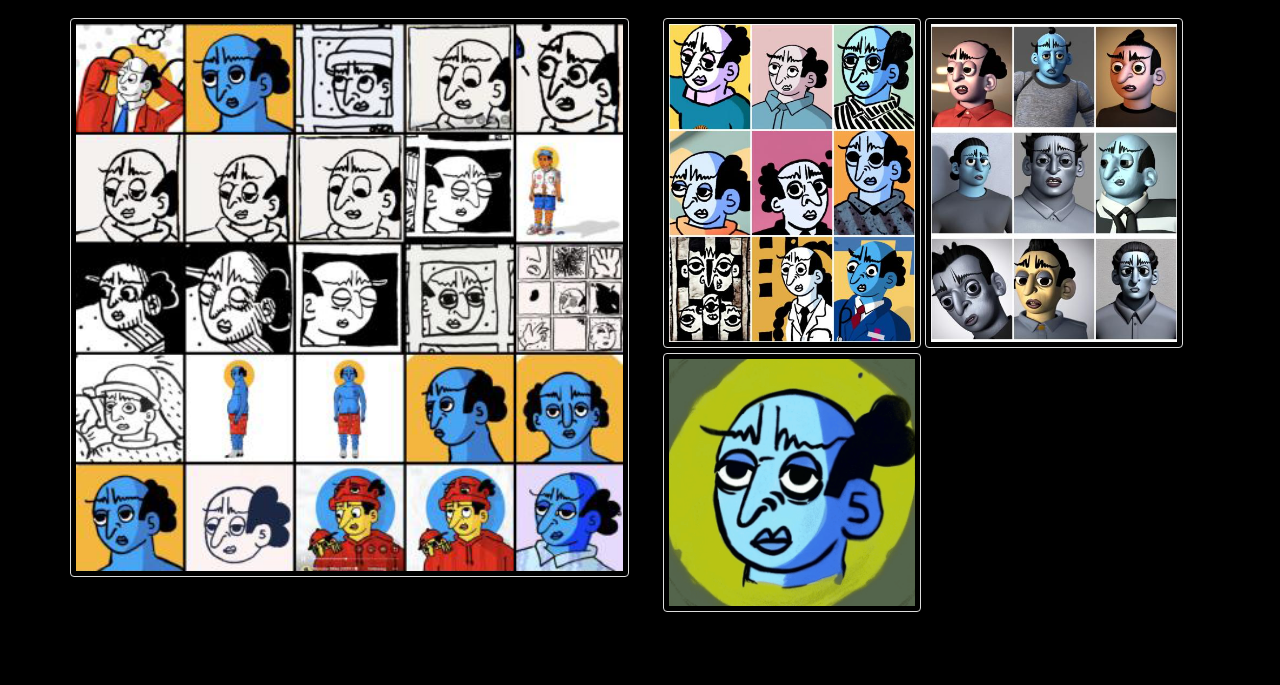
==== commit d020a149: "Update ai.html" ====
--- a/ai.html
+++ b/ai.html
@@ -303,7 +303,7 @@
         </div>
 
 
-        <!-- <div class="project">
+        <div class="project"
             <h2>Training on Illustrated Character 'Jeff' by Monster Mike</h2>
             <p>This is a stable diffusion training on artist 'Monster Mike's' character named Jeff who appears frequently in his work.  We trained a model on 'Jeff' for a project that will be released in the future.</p>
             <div class="project-content">
@@ -319,7 +319,7 @@
                     <img src="AI/mike.gif" alt="Result from Stable Diffusion Model for Project 1" class="result-image" style="width: 45%;">
 
                 </div>
-    </div> -->
+    </div>
 
 
 </section>
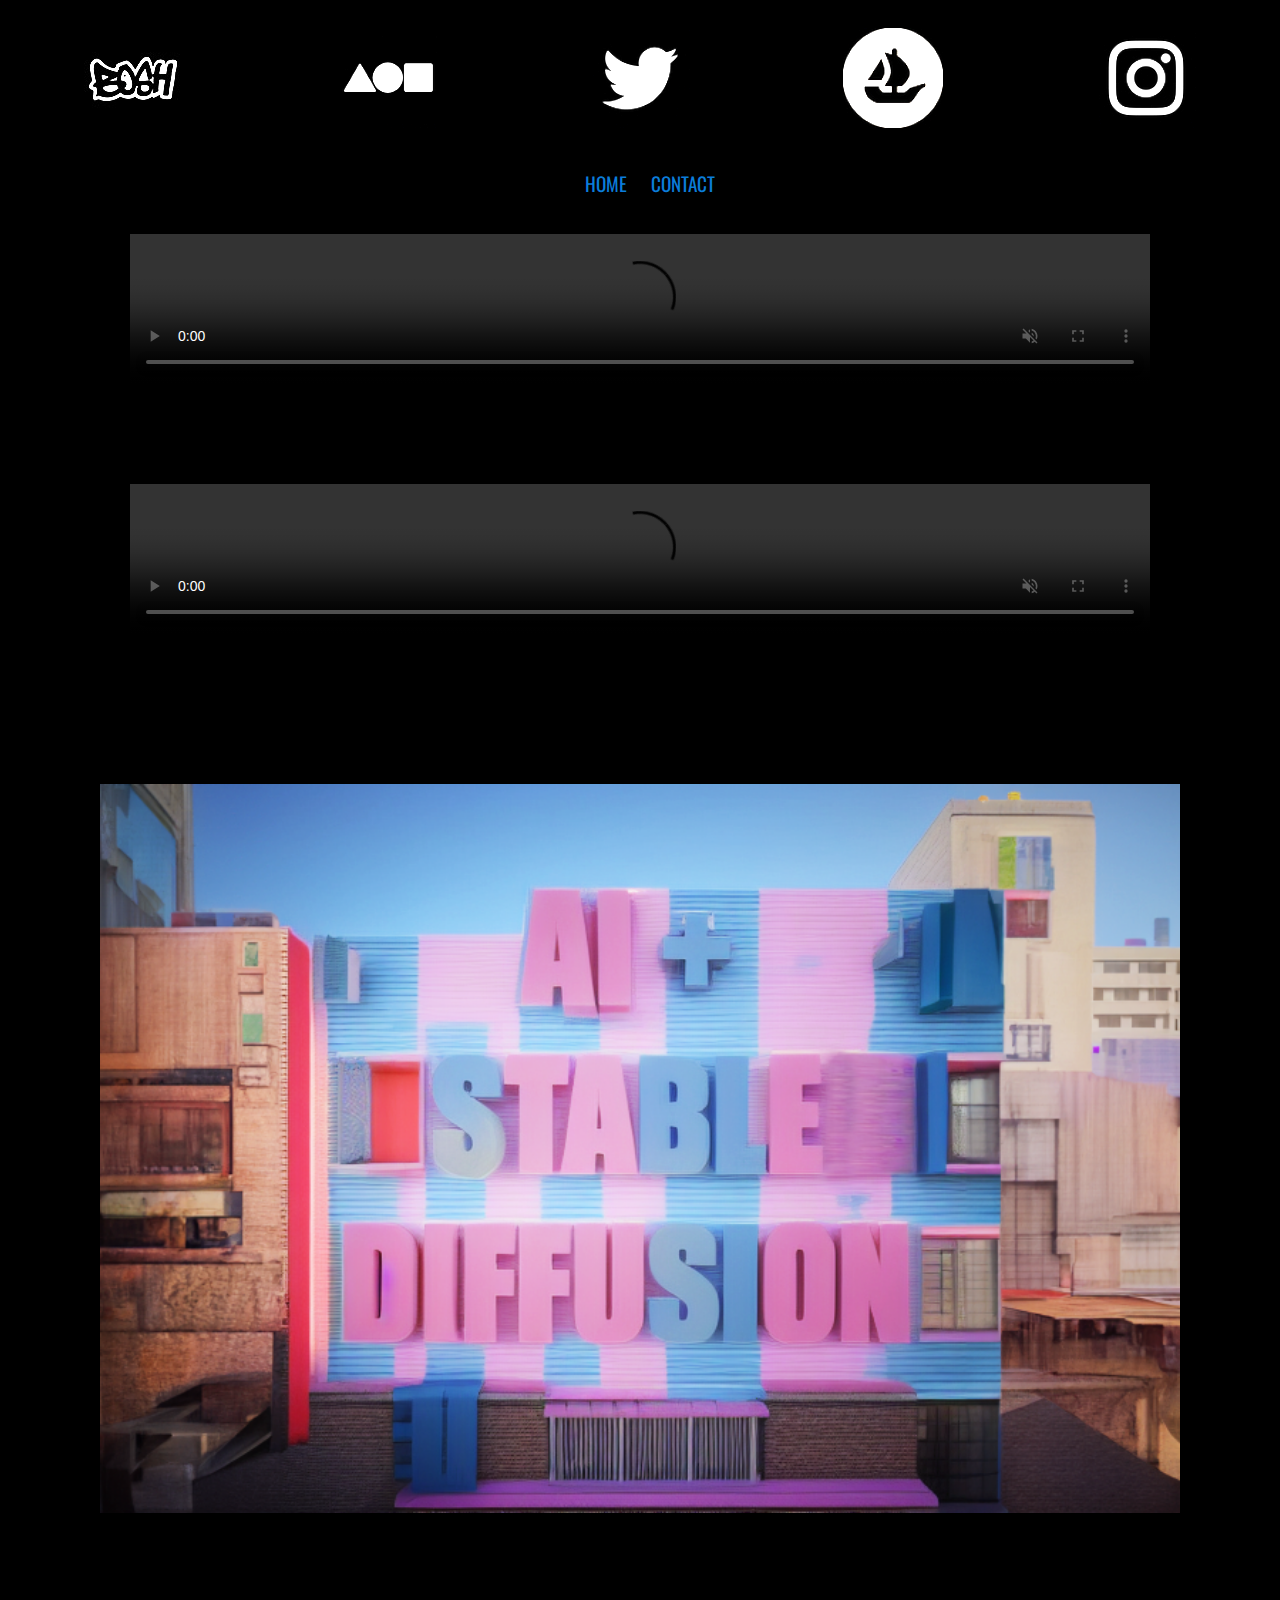
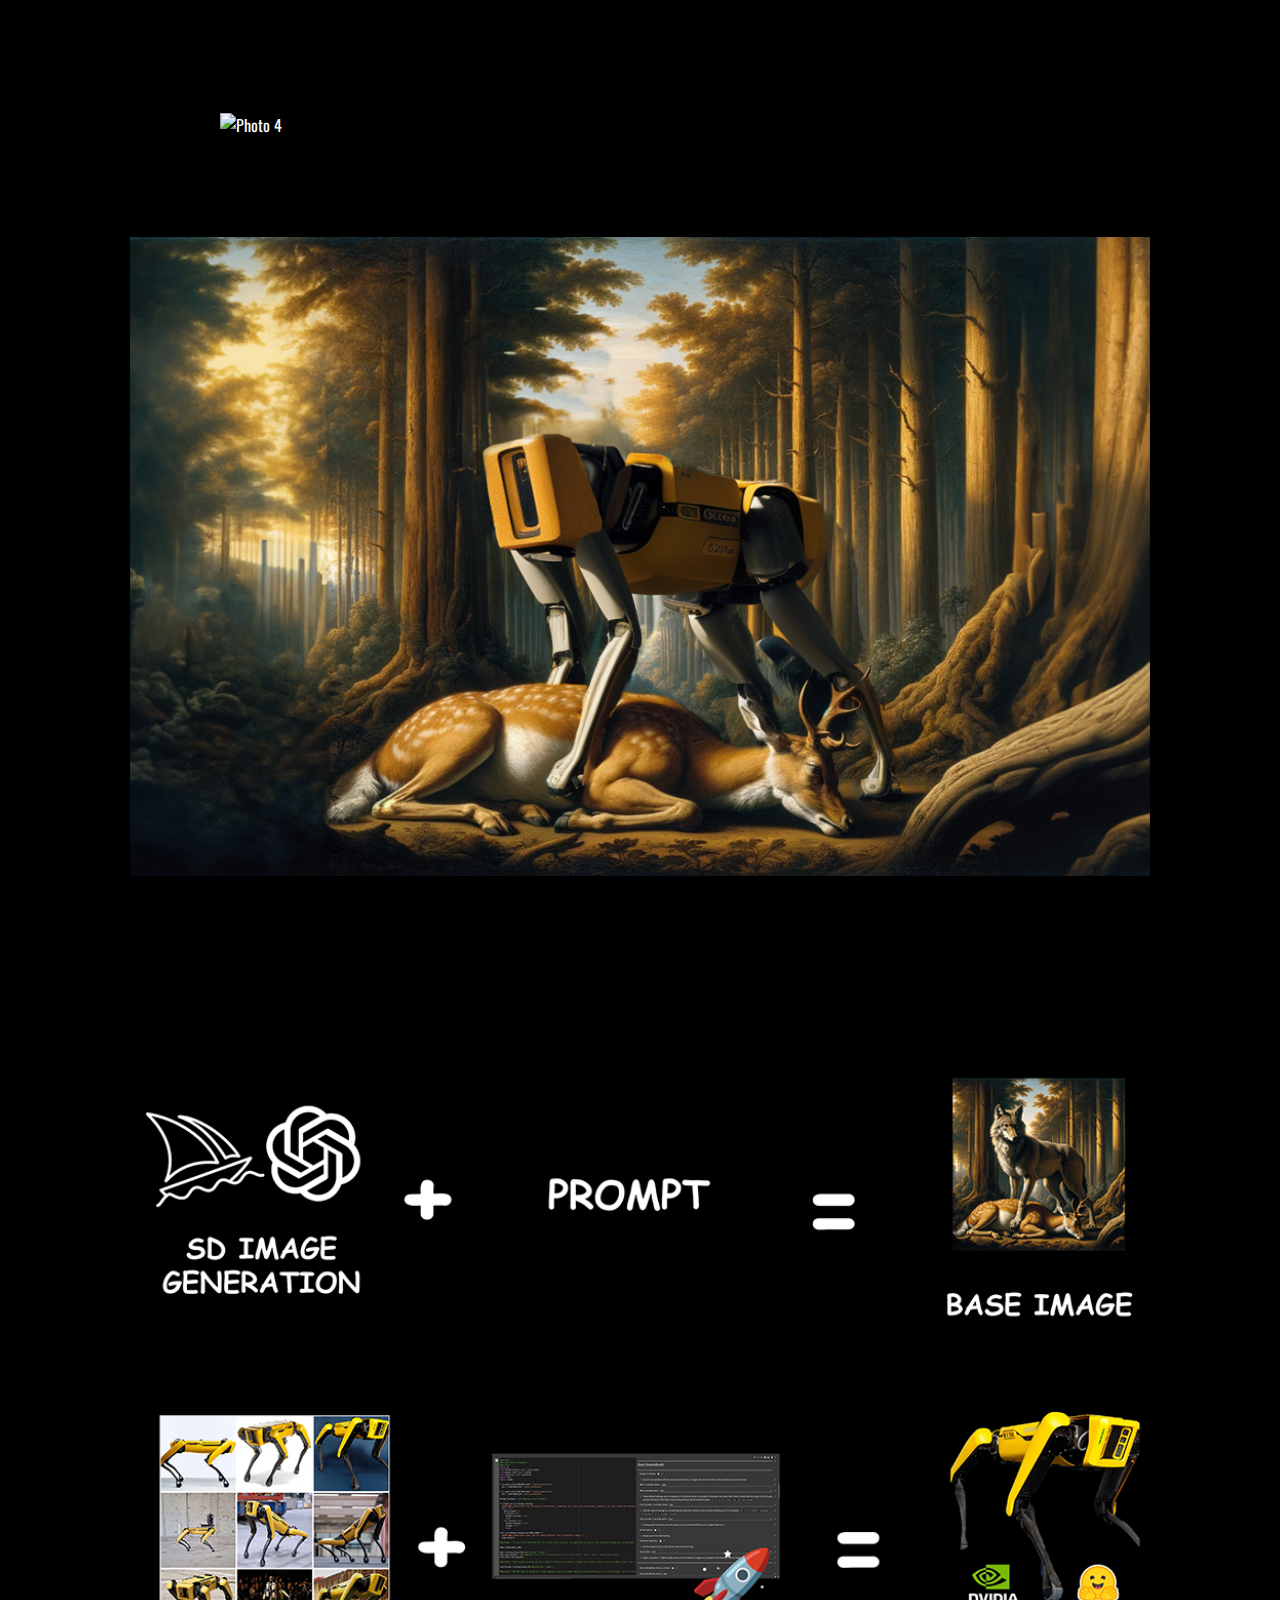
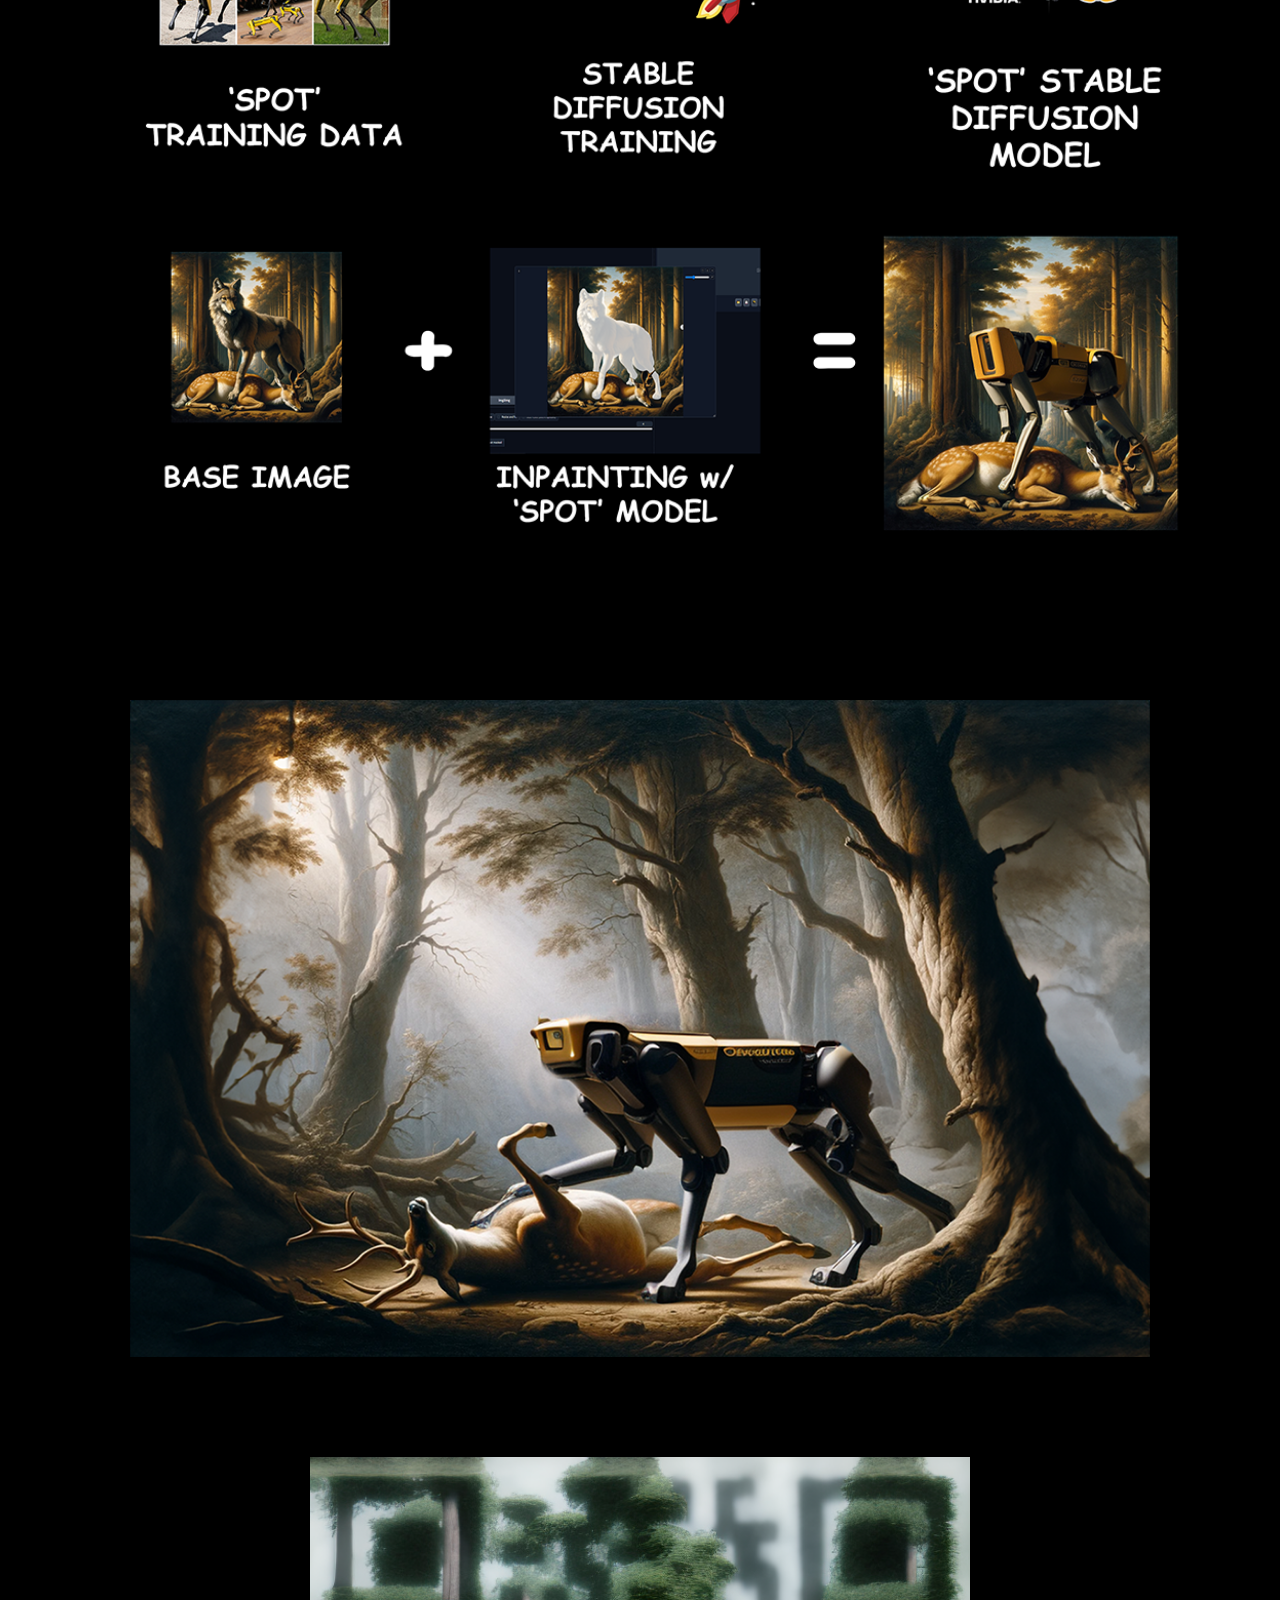
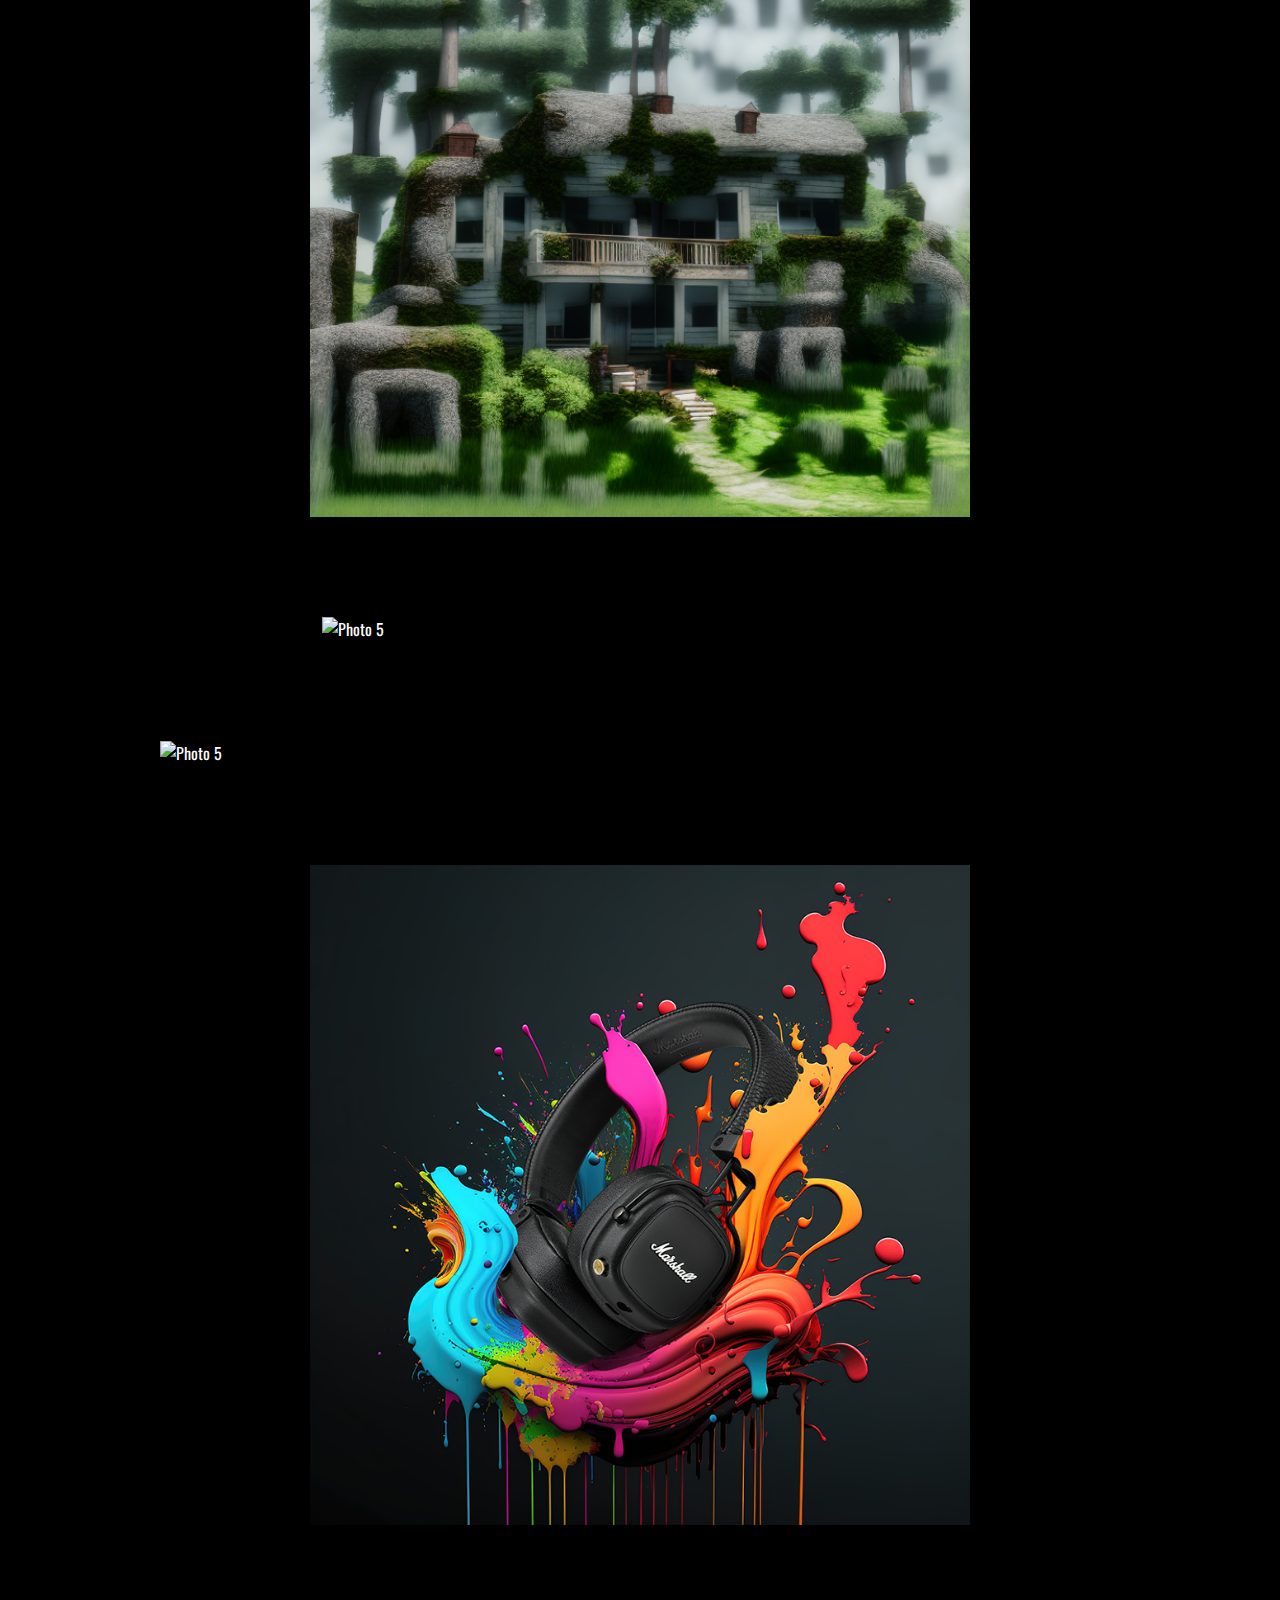
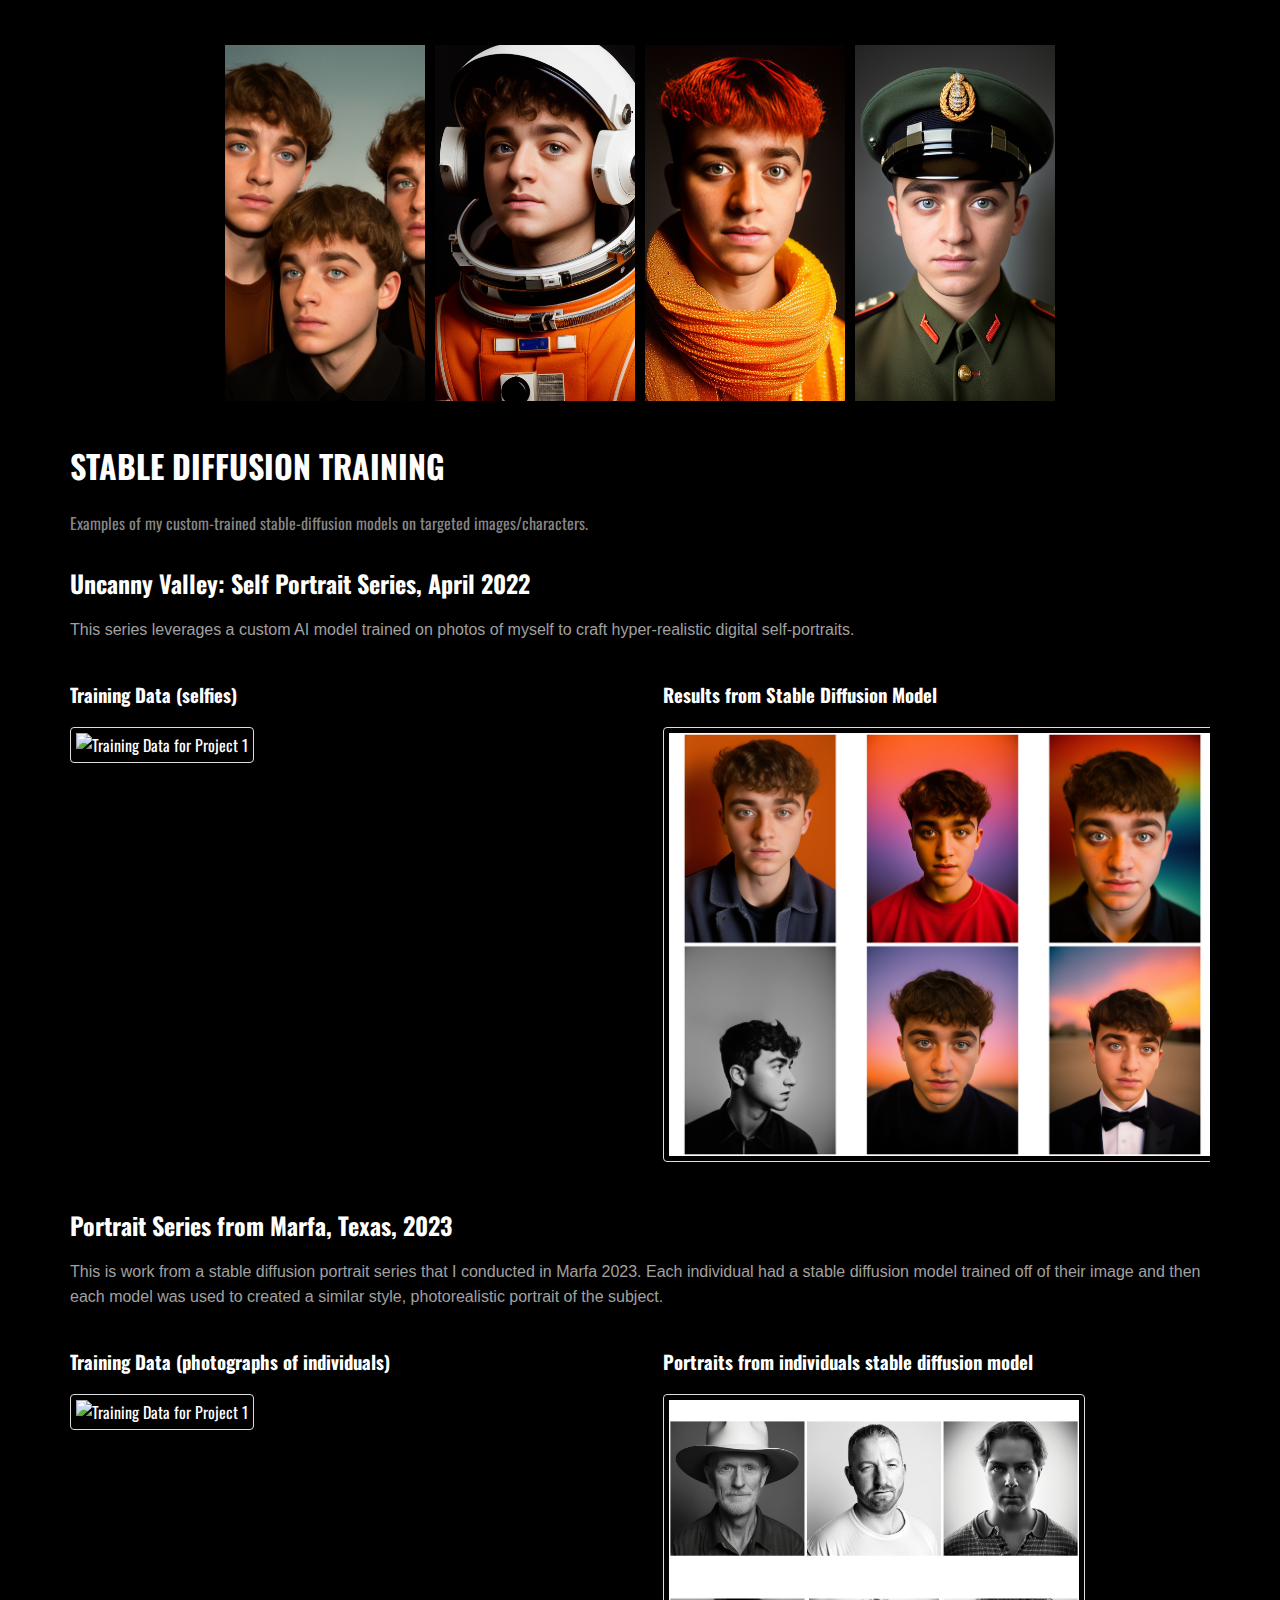
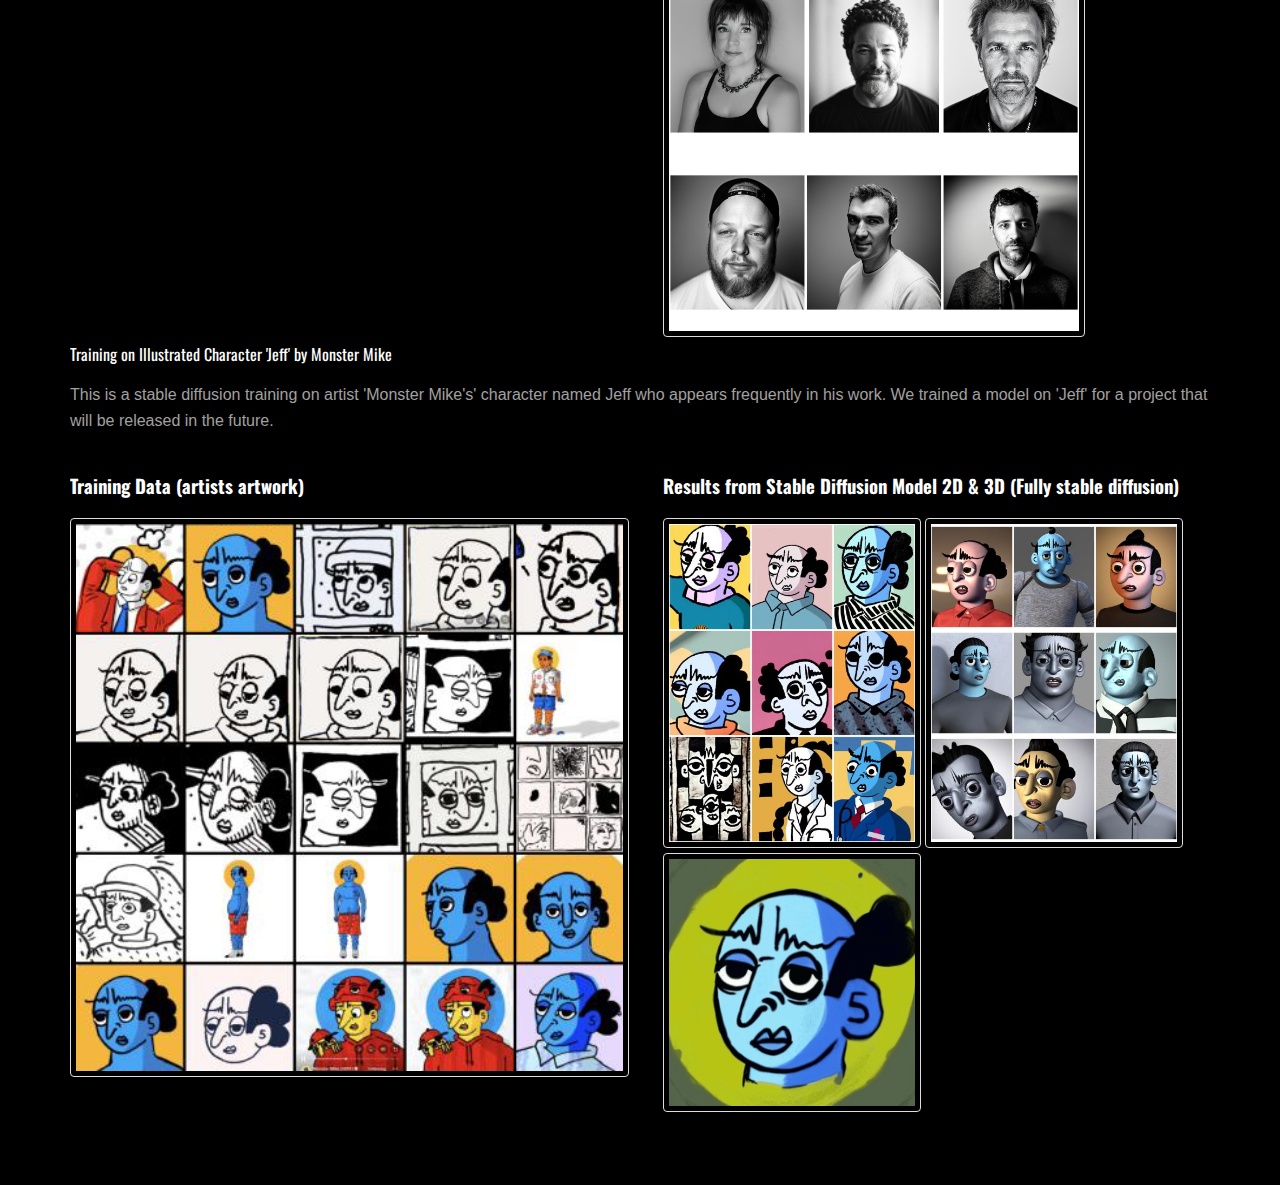
==== commit 478b7cee: "Add files via upload" ====
--- a/ai.html
+++ b/ai.html
@@ -221,10 +221,28 @@
         <!-- AI Projects Section -->
 <section class="ai-projects">
 
+
+    <div style="display: flex; justify-content: center; padding-bottom: 100px;">
+        <video width="85%" autoplay muted loop playsinline controls>
+            <source src="AI/aivid1.mp4" type="video/mp4">
+            Your browser does not support the video tag.
+        </video>
+    </div>
+    
+    
+    <div style="display: flex; justify-content: center; padding-bottom: 100px;">
+        <video width="85%" autoplay muted loop playsinline controls>
+            <source src="AI/aivid2.mp4" type="video/mp4">
+            Your browser does not support the video tag.
+        </video>
+    </div>
+
+    
     <div style="display: flex; justify-content: center;padding-bottom: 200px; padding-top: 50px;">
         <img src="AI/qwdqwdqwd.png" alt="Photo 4" style="width: 90%;">
     </div>
-
+    
+    
     <div style="display: flex; justify-content: center; padding-bottom: 100px; ">
         <img src="AI/21.gif" alt="Photo 4" style="width: 70%;">
     </div>
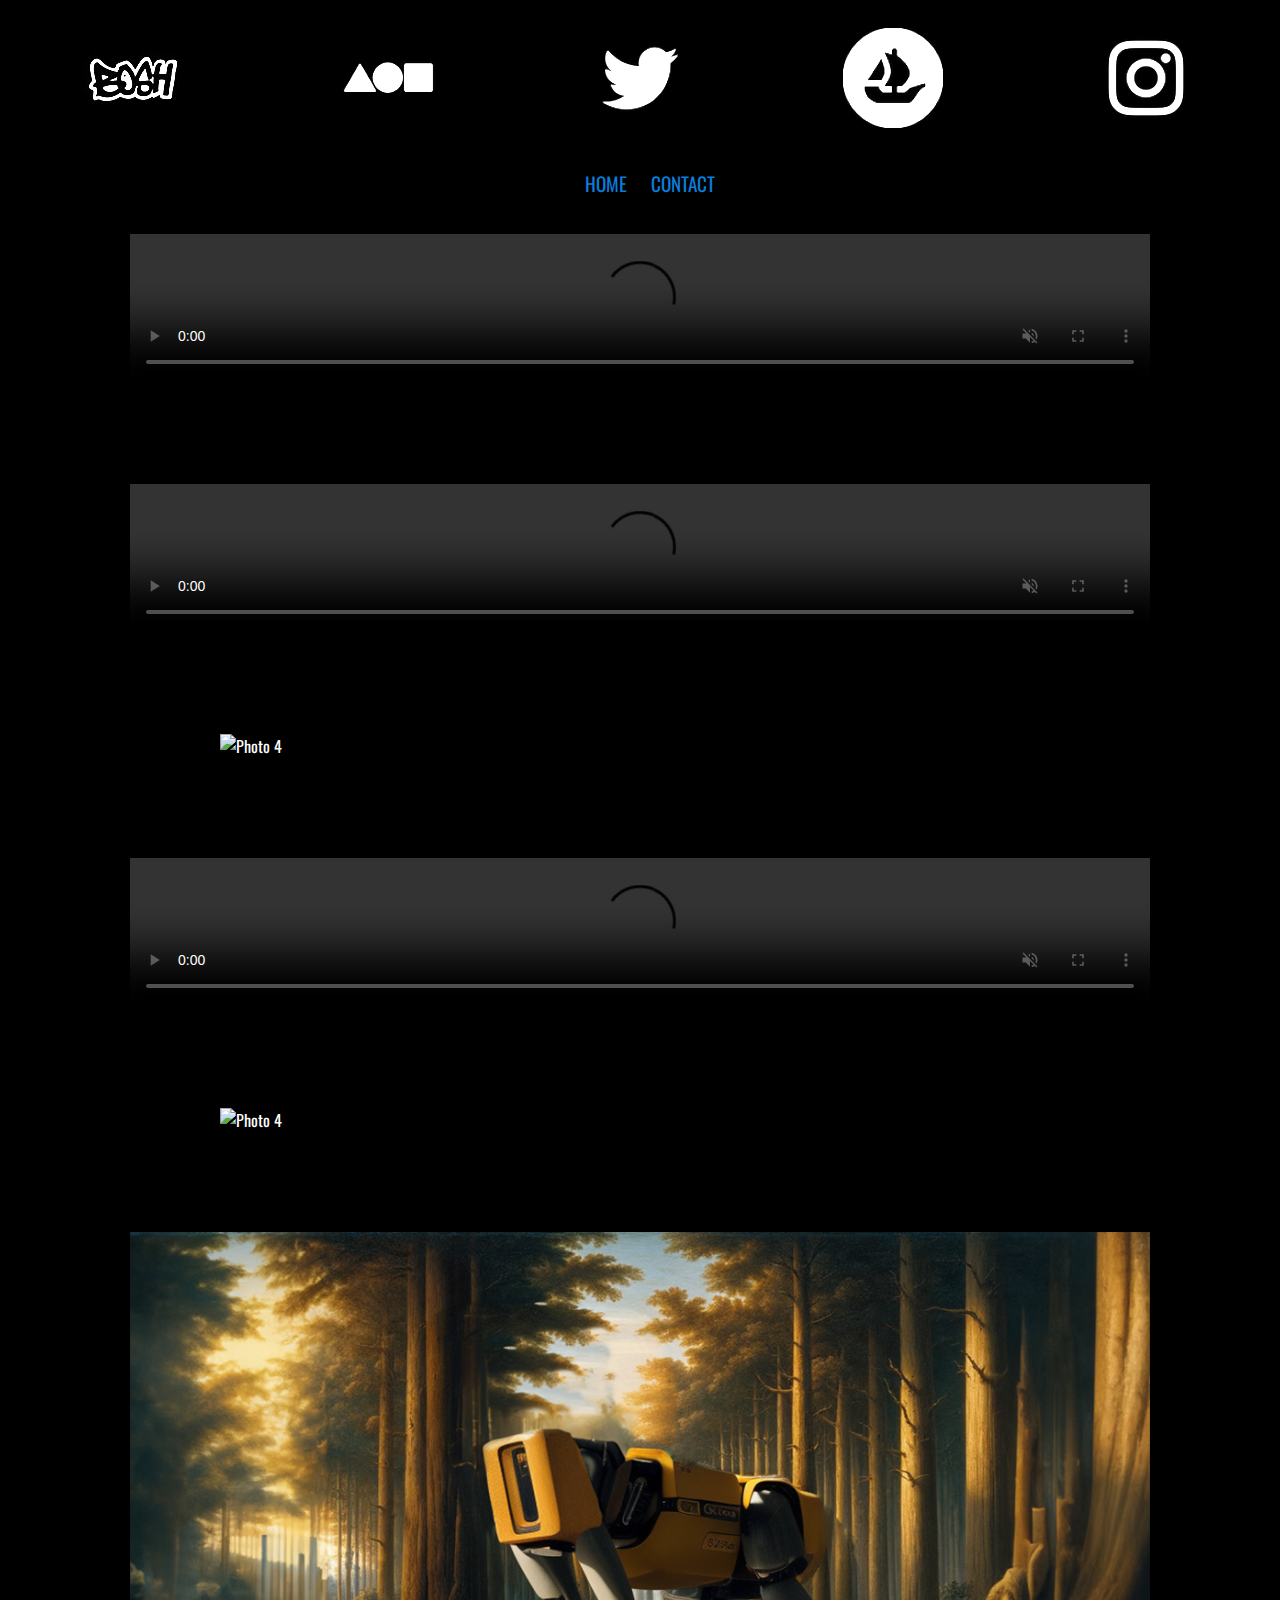
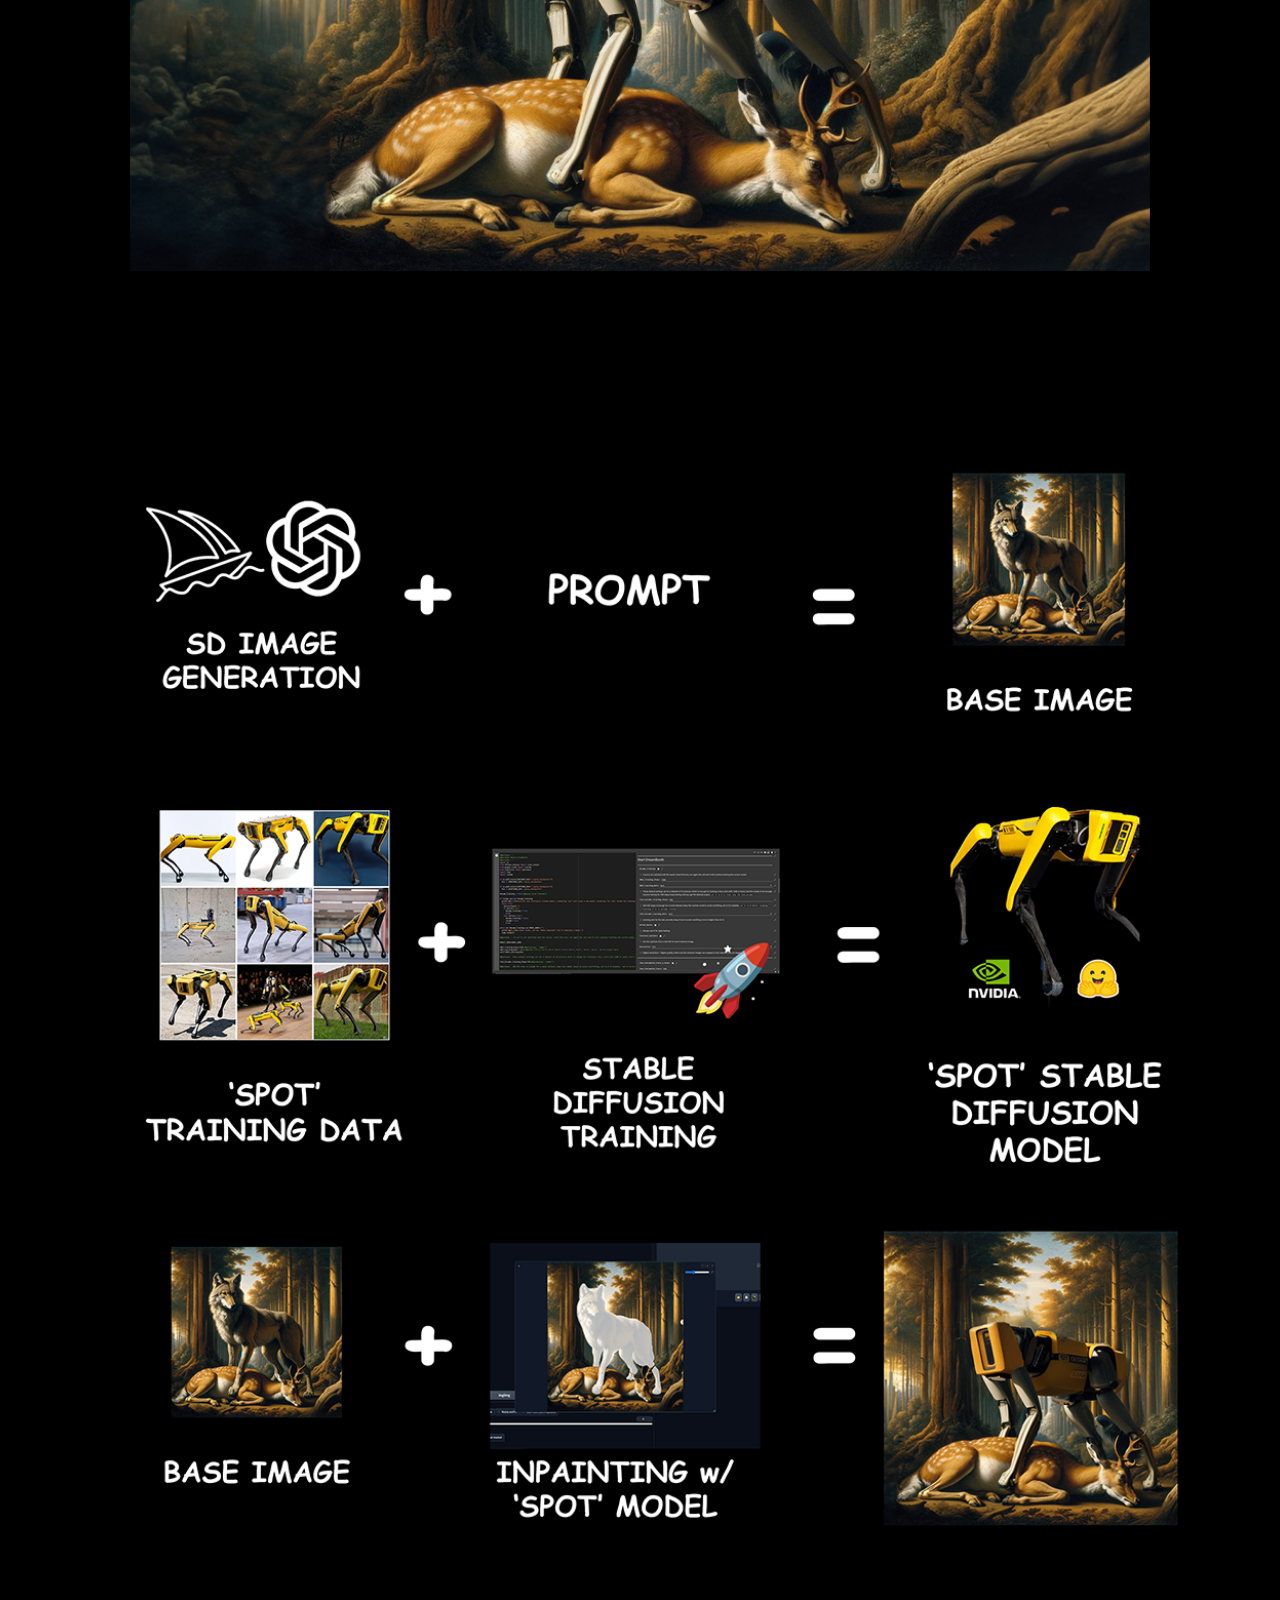
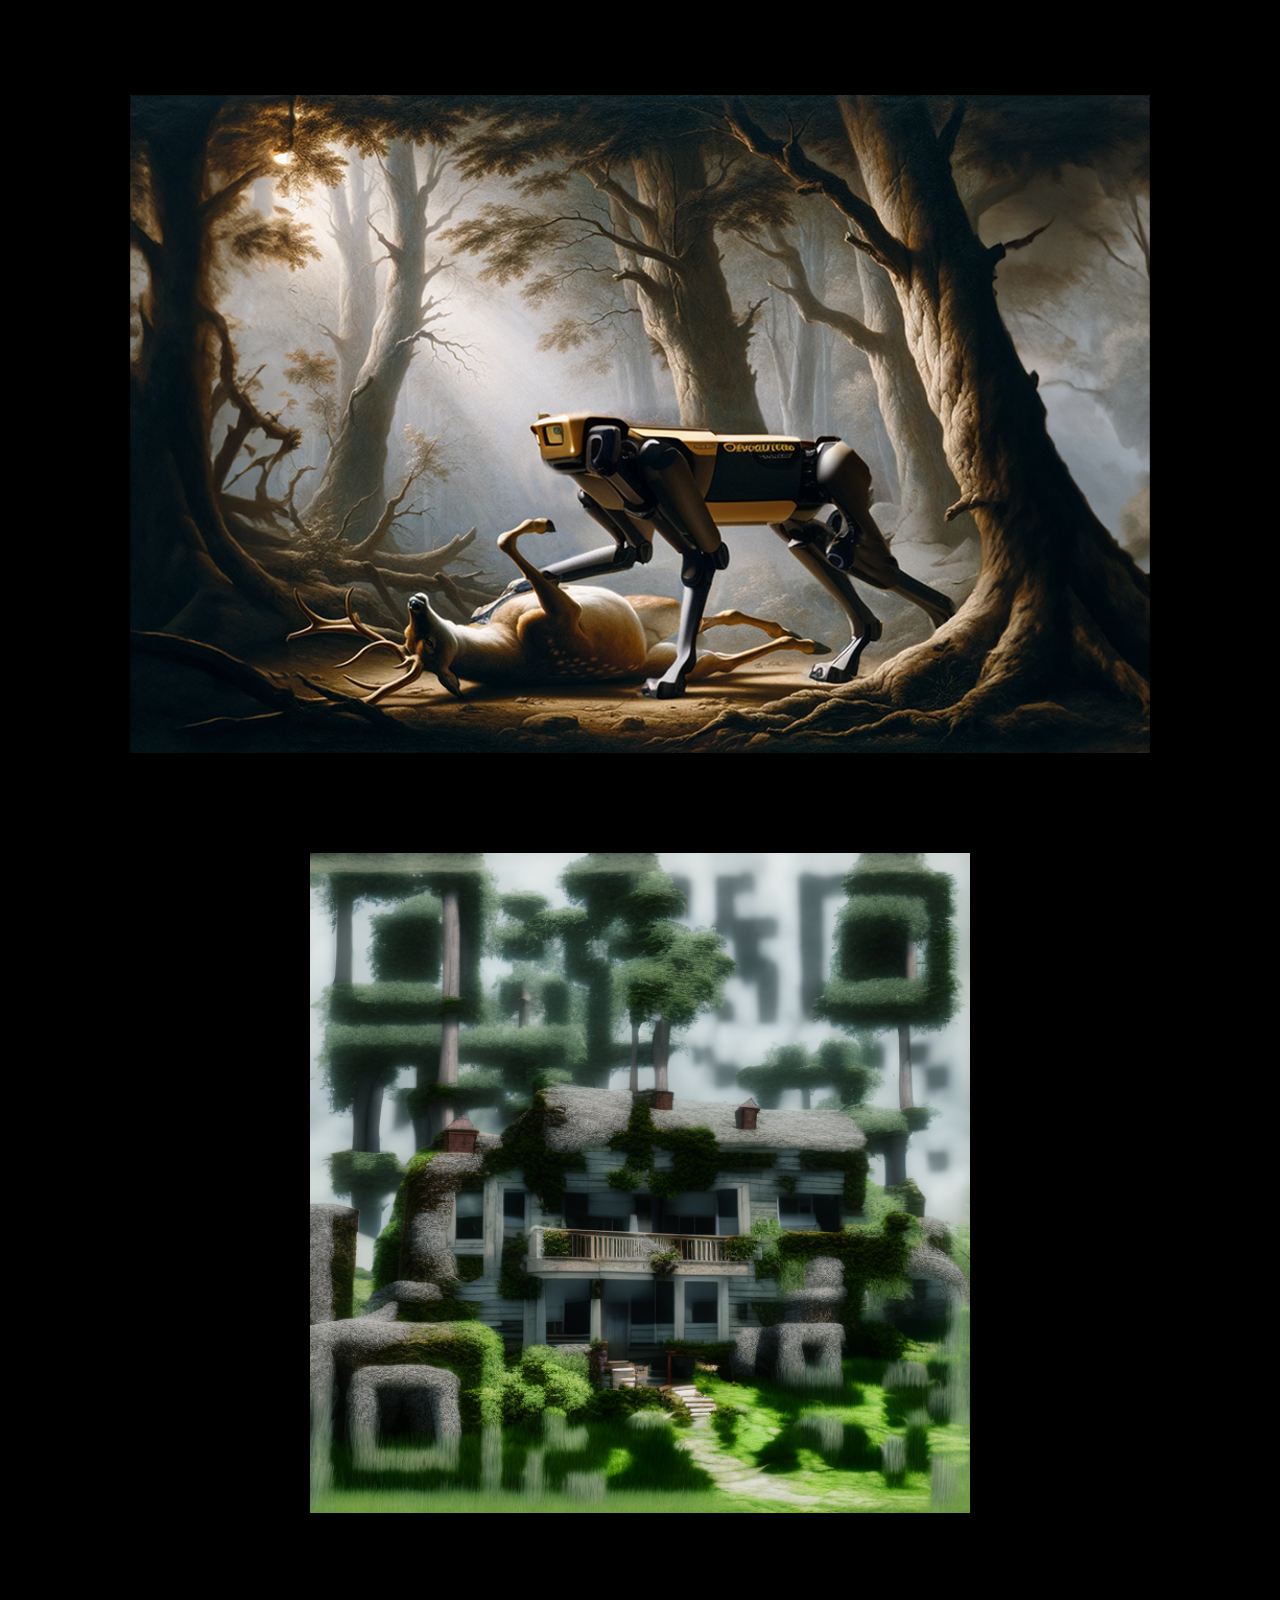
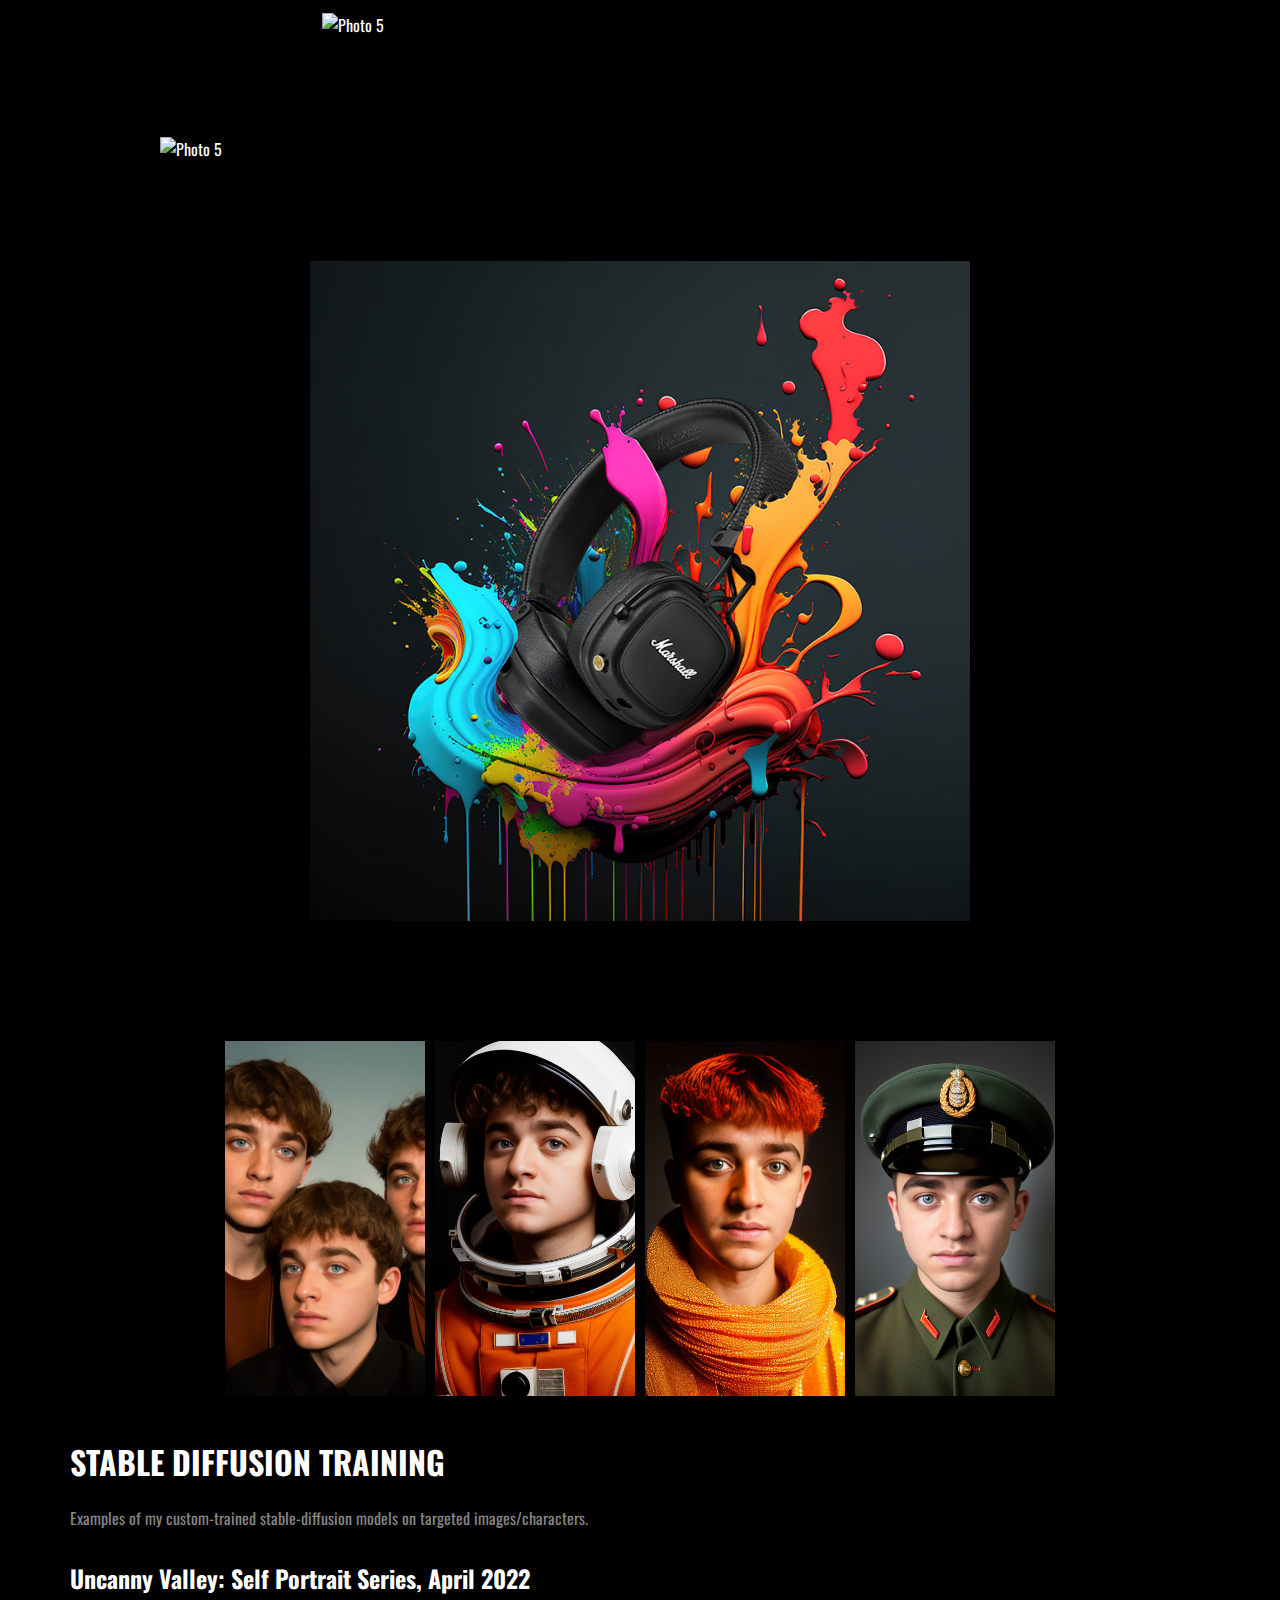
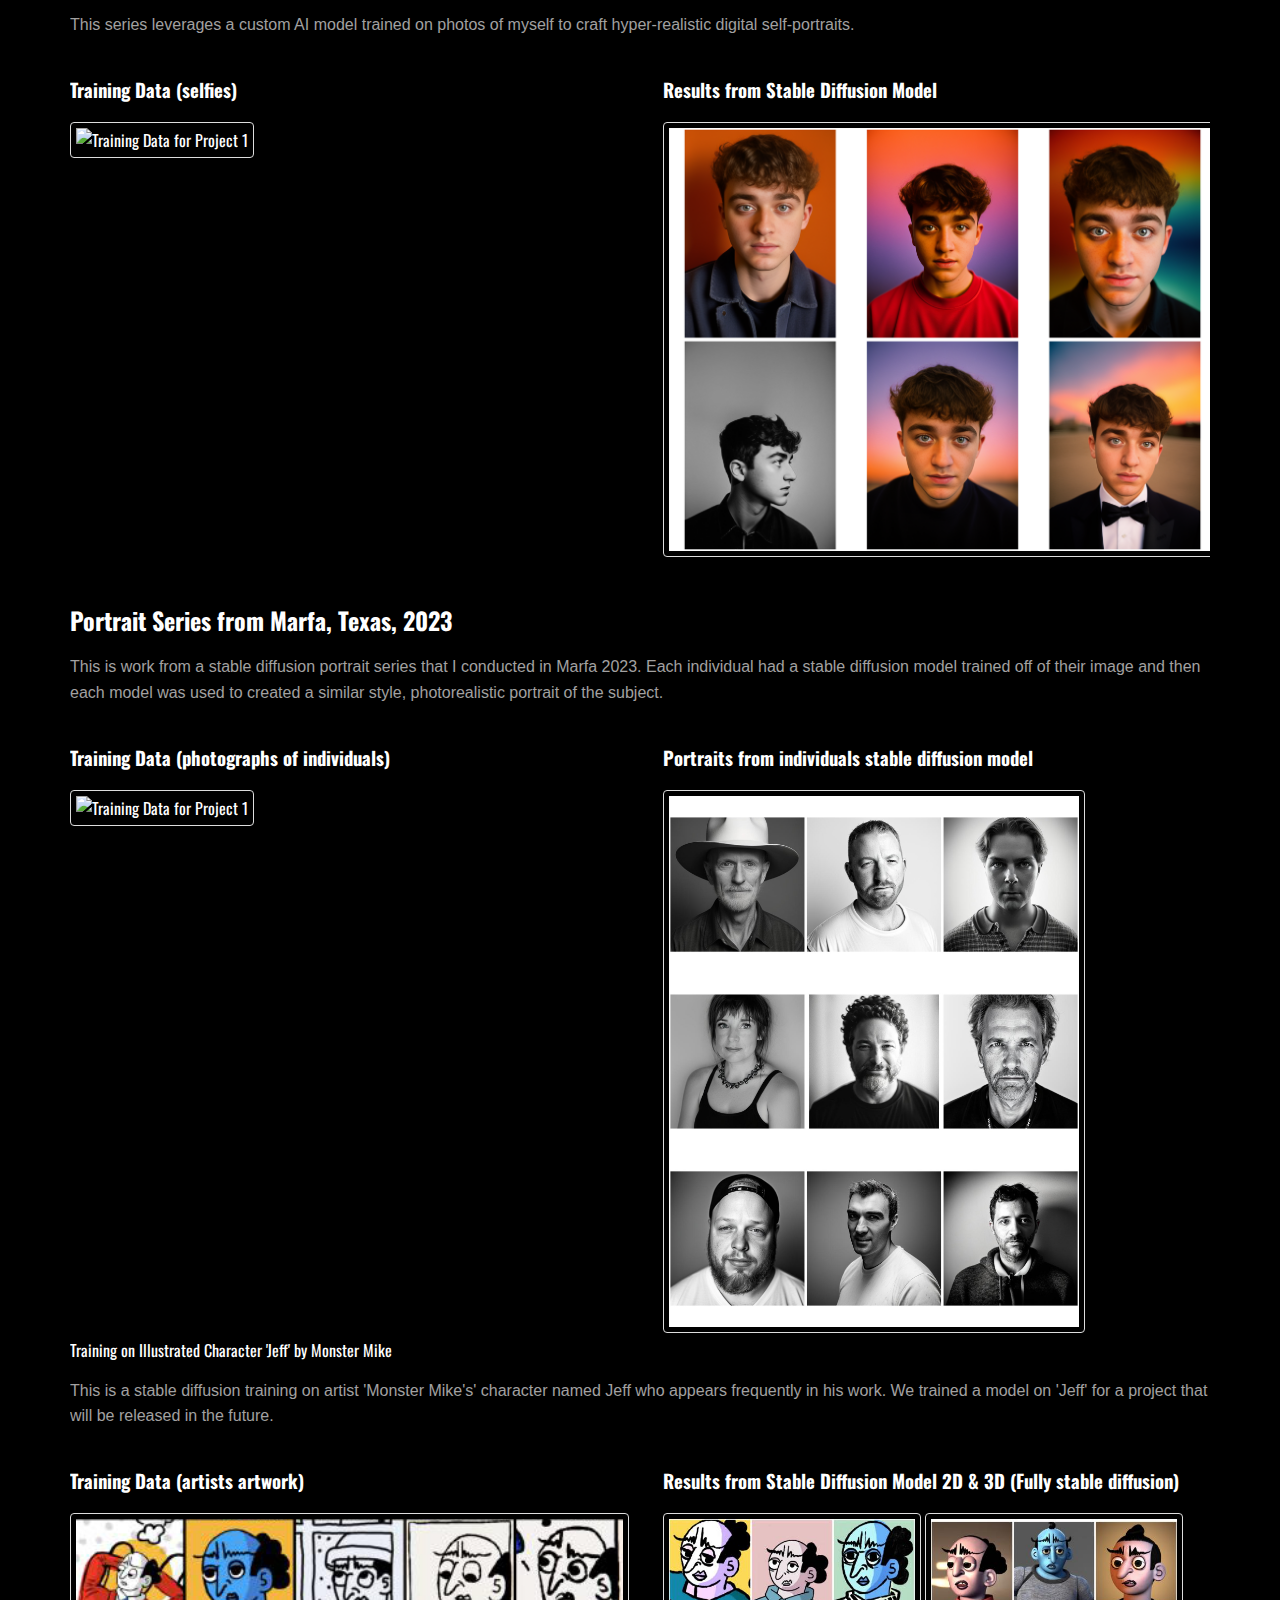
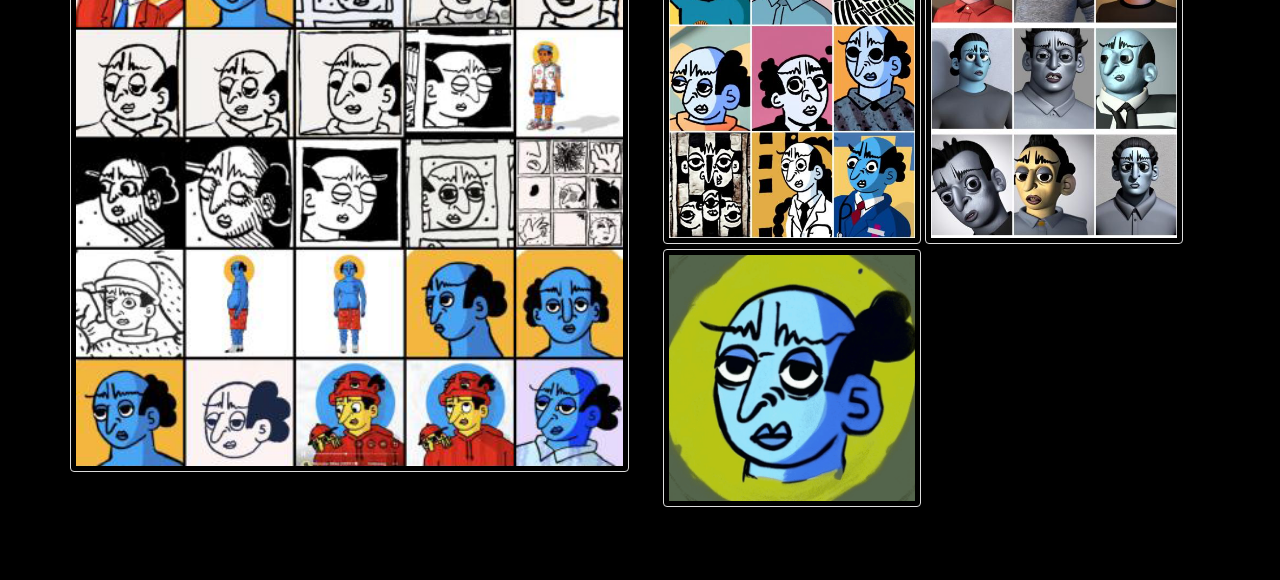
==== commit 9679860c: "Add files via upload" ====
--- a/ai.html
+++ b/ai.html
@@ -236,12 +236,24 @@
             Your browser does not support the video tag.
         </video>
     </div>
-
-    
+    <div style="display: flex; justify-content: center; padding-bottom: 100px; ">
+        <img src="AI/GGaMmVRaYAAXu46.png" alt="Photo 4" style="width: 70%;">
+    </div>
+
+
+    <div style="display: flex; justify-content: center; padding-bottom: 100px;">
+        <video width="85%" autoplay muted loop playsinline controls>
+            <source src="AI/GGaMmVTaQAAIlbc.mp4" type="video/mp4">
+            Your browser does not support the video tag.
+        </video>
+    </div>
+<!-- 
     <div style="display: flex; justify-content: center;padding-bottom: 200px; padding-top: 50px;">
         <img src="AI/qwdqwdqwd.png" alt="Photo 4" style="width: 90%;">
     </div>
-    
+-->
+
+        
     
     <div style="display: flex; justify-content: center; padding-bottom: 100px; ">
         <img src="AI/21.gif" alt="Photo 4" style="width: 70%;">
